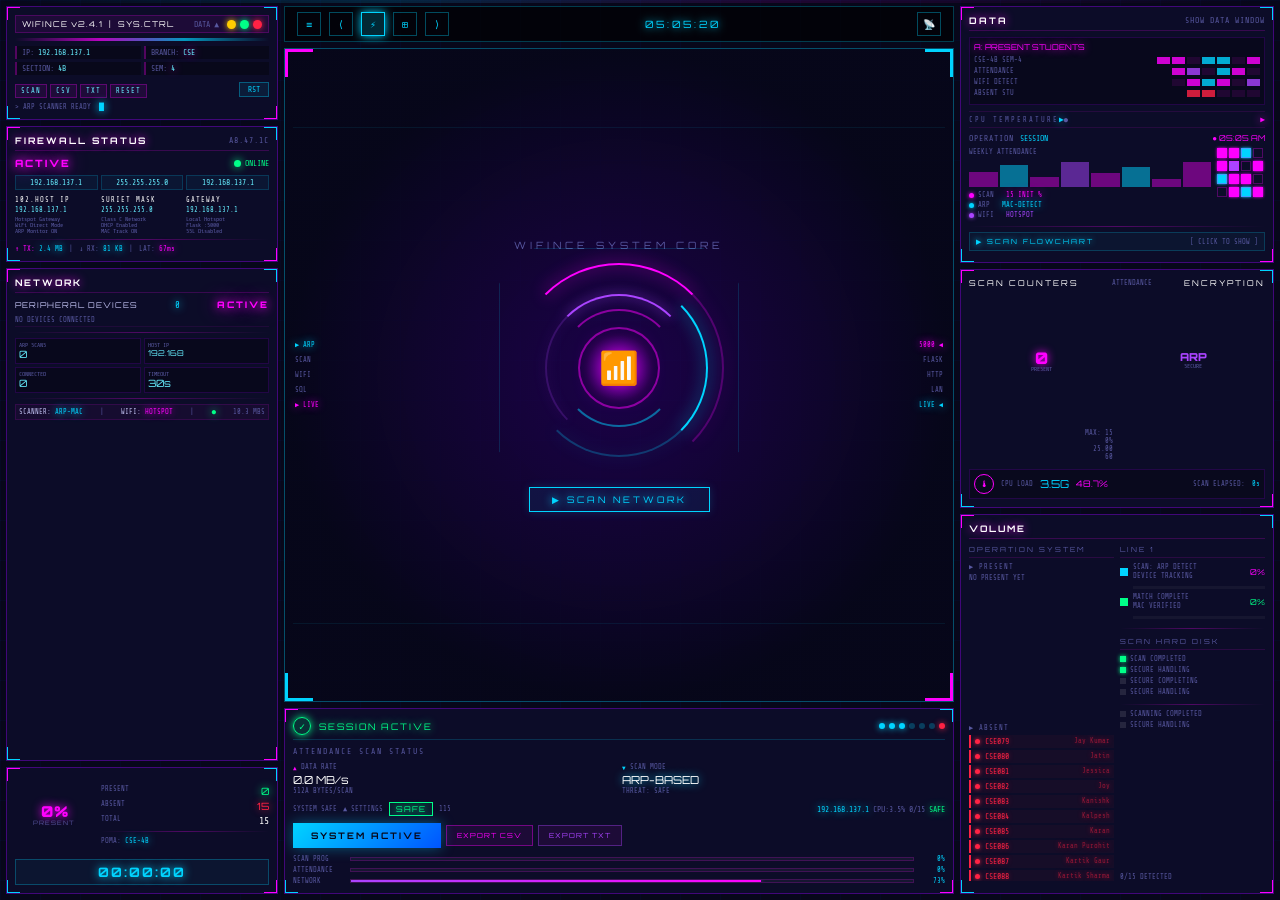
==== index.html @ b77232ec "Add index.html for GitHub Pages preview" ====
<!DOCTYPE html>
<html lang="en">
<head>
<meta charset="UTF-8">
<meta name="viewport" content="width=device-width, initial-scale=1.0">
<title>WIFINCE — WiFi Attendance System</title>
<link href="https://fonts.googleapis.com/css2?family=Orbitron:wght@400;700;900&family=Share+Tech+Mono&display=swap" rel="stylesheet">
<style>
*,*::before,*::after{box-sizing:border-box;margin:0;padding:0}
:root{
  --bg:#07071a;--panel:#0c0c28;--panel-dark:#08081a;
  --pink:#ff00ff;--pink-dim:rgba(255,0,255,0.35);
  --cyan:#00d4ff;--cyan-dim:rgba(0,212,255,0.35);
  --blue:#0055ff;--purple:#8800ff;--purple-light:#aa44ff;
  --green:#00ff88;--red:#ff2244;--yellow:#ffcc00;
  --text:#c0c0f0;--text-bright:#ffffff;--text-dim:#5858a0;--text-cyan:#66eeff;
}
html,body{height:100%;overflow:hidden}
body{
  background:var(--bg);color:var(--text);
  font-family:'Share Tech Mono',monospace;font-size:11px;position:relative;
}
body::before{
  content:'';position:fixed;inset:0;pointer-events:none;z-index:0;
  background-image:linear-gradient(rgba(0,80,255,0.04)1px,transparent 1px),
    linear-gradient(90deg,rgba(0,80,255,0.04)1px,transparent 1px);
  background-size:40px 40px;
}
@keyframes scanline{from{top:-3px}to{top:100vh}}
.scanline{
  position:fixed;left:0;top:0;width:100%;height:3px;z-index:9999;pointer-events:none;
  background:linear-gradient(90deg,transparent,rgba(0,212,255,0.15) 30%,rgba(255,0,255,0.1) 60%,transparent);
  animation:scanline 7s linear infinite;
}
.dashboard{
  display:grid;grid-template-columns:272px 1fr 314px;gap:6px;
  padding:6px;height:100vh;position:relative;z-index:1;
}
.col{display:flex;flex-direction:column;gap:6px;overflow:hidden;min-height:0}
@keyframes bpulse{
  0%,100%{box-shadow:0 0 8px rgba(255,0,255,0.18),inset 0 0 15px rgba(80,0,180,0.04)}
  50%{box-shadow:0 0 16px rgba(255,0,255,0.32),inset 0 0 20px rgba(80,0,180,0.08)}
}
.panel{
  background:var(--panel);border:1px solid rgba(130,0,220,0.45);
  position:relative;padding:8px;overflow:hidden;
  animation:bpulse 3.5s ease-in-out infinite;
}
.corner{position:absolute;width:14px;height:14px;z-index:3}
.ctl{top:-1px;left:-1px;border-top:2px solid var(--pink);border-left:2px solid var(--pink)}
.ctr{top:-1px;right:-1px;border-top:2px solid var(--cyan);border-right:2px solid var(--cyan)}
.cbl{bottom:-1px;left:-1px;border-bottom:2px solid var(--cyan);border-left:2px solid var(--cyan)}
.cbr{bottom:-1px;right:-1px;border-bottom:2px solid var(--pink);border-right:2px solid var(--pink)}
.ph{
  display:flex;align-items:center;justify-content:space-between;
  margin-bottom:6px;padding-bottom:4px;border-bottom:1px solid rgba(255,0,255,0.18);
}
.pt{
  font-family:'Orbitron',sans-serif;font-size:9px;font-weight:700;
  color:var(--text-bright);letter-spacing:2px;text-shadow:0 0 10px var(--pink);
}
.ps{font-size:8px;color:var(--text-dim);letter-spacing:1px}
@keyframes blink{0%,100%{opacity:1}50%{opacity:0}}
.blink{animation:blink 1s step-start infinite}
.blink-slow{animation:blink 2s step-start infinite}
.badge-active{
  font-family:'Orbitron',sans-serif;font-size:10px;font-weight:900;
  color:var(--pink);text-shadow:0 0 10px var(--pink),0 0 20px var(--pink);letter-spacing:2px;
}
.neon-p{color:var(--pink);text-shadow:0 0 8px var(--pink)}
.neon-c{color:var(--cyan);text-shadow:0 0 8px var(--cyan)}
.neon-g{color:var(--green);text-shadow:0 0 8px var(--green)}
.neon-r{color:var(--red);text-shadow:0 0 8px var(--red)}
.sep{height:1px;background:linear-gradient(90deg,transparent,rgba(255,0,255,0.28),transparent);margin:5px 0}
.scroll-area{overflow-y:auto;scrollbar-width:thin;scrollbar-color:rgba(255,0,255,0.28) transparent}
.scroll-area::-webkit-scrollbar{width:3px}
.scroll-area::-webkit-scrollbar-thumb{background:rgba(255,0,255,0.28)}

/* ===== LEFT: SYS WIN ===== */
.syswin-bar{
  height:3px;background:linear-gradient(90deg,transparent,var(--pink),var(--cyan),transparent);
  opacity:0.7;margin:4px 0;
}
.syswin-info{display:grid;grid-template-columns:1fr 1fr;gap:3px;font-size:8px;margin:5px 0}
.syswin-item{
  background:rgba(0,0,0,0.35);padding:2px 5px;
  border-left:2px solid rgba(255,0,255,0.3);color:var(--text-dim);
}
.syswin-item span{color:var(--text-cyan)}
.syswin-nav{display:flex;gap:3px;flex-wrap:wrap;margin-top:4px}
.syswin-nav button{
  font-family:'Share Tech Mono',monospace;font-size:7px;color:var(--text-cyan);
  background:rgba(255,0,255,0.08);border:1px solid rgba(255,0,255,0.28);
  padding:2px 5px;cursor:pointer;transition:all 0.2s;letter-spacing:1px;
}
.syswin-nav button:hover{background:rgba(255,0,255,0.2);box-shadow:0 0 8px rgba(255,0,255,0.3)}
.rst-btn{
  font-family:'Share Tech Mono',monospace;font-size:8px;color:var(--cyan);
  background:rgba(0,212,255,0.08);border:1px solid rgba(0,212,255,0.35);
  padding:2px 8px;cursor:pointer;transition:all 0.2s;margin-left:auto;
}
.rst-btn:hover{background:rgba(0,212,255,0.18);box-shadow:0 0 10px rgba(0,212,255,0.3)}

/* ===== LEFT: NET STATUS ===== */
.net-main{display:flex;align-items:center;justify-content:space-between;margin-bottom:6px}
.ip-grid{display:grid;grid-template-columns:1fr 1fr 1fr;gap:3px;margin-bottom:6px}
.ip-cell{
  font-size:8px;color:var(--text-cyan);text-align:center;
  background:rgba(0,212,255,0.05);border:1px solid rgba(0,212,255,0.18);padding:2px 3px;
}
.net-details{display:grid;grid-template-columns:1fr 1fr 1fr;gap:3px}
.nd{font-size:7px;color:var(--text-dim)}
.nd .nl{color:var(--text-bright);font-size:7px;margin-bottom:2px;text-transform:uppercase;letter-spacing:1px}
.nd .nv{color:var(--text-cyan);font-size:7px}
.net-bars{display:flex;gap:6px;margin-top:5px;font-size:7px;color:var(--text-dim)}

/* ===== LEFT: DEVICES ===== */
.dev-hdr{display:flex;align-items:center;justify-content:space-between;margin-bottom:4px;font-size:8px}
.dev-list{font-size:8px;max-height:70px}
.dev-row{
  display:flex;align-items:center;gap:5px;padding:2px 0;
  border-bottom:1px solid rgba(255,0,255,0.08);font-size:7px;
}
.dev-dot{width:6px;height:6px;border-radius:50%;flex-shrink:0}
.metrics{display:grid;grid-template-columns:1fr 1fr;gap:3px;margin-top:5px}
.mbox{background:rgba(0,0,0,0.3);border:1px solid rgba(100,0,180,0.28);padding:3px}
.mbox .ml{font-size:6px;color:var(--text-dim)}
.mbox .mv{font-size:10px;color:var(--text-cyan);font-family:'Orbitron',sans-serif}
.dev-footer{
  display:flex;align-items:center;justify-content:space-between;margin-top:5px;
  padding:3px;background:rgba(255,0,255,0.04);border:1px solid rgba(255,0,255,0.12);font-size:7px;
}

/* ===== LEFT: GAUGE ===== */
.gauge-wrap{display:flex;align-items:center;gap:8px}
.donut{position:relative;width:78px;height:78px;flex-shrink:0}
.donut svg{width:100%;height:100%;transform:rotate(-90deg)}
.donut-inner{
  position:absolute;inset:0;display:flex;flex-direction:column;
  align-items:center;justify-content:center;font-family:'Orbitron',sans-serif;
}
.donut-pct{font-size:15px;font-weight:900;color:var(--pink);text-shadow:0 0 10px var(--pink);line-height:1}
.donut-lbl{font-size:6px;color:var(--text-dim);letter-spacing:1px}
.gdata{flex:1;font-size:8px}
.grow{display:flex;justify-content:space-between;margin-bottom:3px}
.timer{
  font-family:'Orbitron',sans-serif;font-size:13px;font-weight:700;
  color:var(--cyan);text-shadow:0 0 10px var(--cyan);text-align:center;
  padding:4px;border:1px solid rgba(0,212,255,0.28);
  background:rgba(0,212,255,0.04);margin-top:5px;letter-spacing:2px;
}

/* ===== CENTER: TOOLBAR ===== */
.toolbar{
  flex:0 0 auto;background:rgba(0,0,0,0.65);
  border:1px solid rgba(0,212,255,0.28);padding:5px 12px;
  display:flex;align-items:center;justify-content:space-between;
}
.tb-icons{display:flex;gap:8px;align-items:center}
.tb-icon{
  width:24px;height:24px;border:1px solid rgba(0,212,255,0.35);
  display:flex;align-items:center;justify-content:center;
  font-size:10px;color:var(--cyan);cursor:pointer;transition:all 0.2s;
}
.tb-icon:hover,.tb-icon.on{
  background:rgba(0,212,255,0.18);border-color:var(--cyan);box-shadow:0 0 10px var(--cyan);
}

/* ===== CENTER: CORE PANEL ===== */
.core-panel{
  flex:1;display:flex;flex-direction:column;align-items:center;justify-content:center;
  border:1px solid rgba(0,212,255,0.35);position:relative;overflow:hidden;
  background:radial-gradient(ellipse at center,rgba(35,0,90,0.75) 0%,rgba(7,7,26,0.9) 70%);
}
.core-title{
  font-family:'Orbitron',sans-serif;font-size:10px;letter-spacing:4px;
  color:var(--text-dim);margin-bottom:12px;text-align:center;
}
.rings{position:relative;width:210px;height:210px;display:flex;align-items:center;justify-content:center}
@keyframes rr{from{transform:rotate(0deg)}to{transform:rotate(360deg)}}
@keyframes rl{from{transform:rotate(360deg)}to{transform:rotate(0deg)}}
.ring{position:absolute;border-radius:50%;border:2px solid transparent}
.r1{
  width:210px;height:210px;
  border-top-color:var(--pink);border-right-color:rgba(255,0,255,0.25);
  animation:rr 3.2s linear infinite;filter:drop-shadow(0 0 8px var(--pink));
}
.r2{
  width:178px;height:178px;
  border-right-color:var(--cyan);border-bottom-color:rgba(0,212,255,0.25);
  animation:rl 2.1s linear infinite;filter:drop-shadow(0 0 8px var(--cyan));
}
.r3{
  width:148px;height:148px;
  border-top-color:var(--purple-light);border-left-color:rgba(170,68,255,0.2);
  animation:rr 4.5s linear infinite;filter:drop-shadow(0 0 6px var(--purple-light));
}
.r4{
  width:118px;height:118px;
  border-top-color:rgba(255,0,255,0.5);border-bottom-color:rgba(0,212,255,0.5);
  animation:rl 1.6s linear infinite;
}
.oct{
  position:absolute;width:240px;height:240px;border:1px solid rgba(0,212,255,0.15);
  clip-path:polygon(15% 0%,85% 0%,100% 15%,100% 85%,85% 100%,15% 100%,0% 85%,0% 15%);
}
@keyframes pglow{
  0%,100%{box-shadow:0 0 20px rgba(255,0,255,0.4),inset 0 0 15px rgba(255,0,255,0.1)}
  50%{box-shadow:0 0 40px rgba(255,0,255,0.65),0 0 60px rgba(100,0,200,0.35),inset 0 0 20px rgba(255,0,255,0.15)}
}
.core-center{
  position:absolute;width:82px;height:82px;border-radius:50%;
  background:radial-gradient(circle,rgba(80,0,200,0.6) 0%,rgba(20,0,60,0.8) 60%,transparent 100%);
  display:flex;align-items:center;justify-content:center;
  border:2px solid rgba(255,0,255,0.5);animation:pglow 2.2s ease-in-out infinite;
}
.core-icon{font-size:32px;filter:drop-shadow(0 0 12px var(--pink))}
.core-side{
  position:absolute;top:50%;transform:translateY(-50%);
  font-size:7px;color:var(--text-dim);display:flex;flex-direction:column;gap:7px;
}
.core-side.left{left:10px}
.core-side.right{right:10px;text-align:right}
.core-dl{
  position:absolute;left:8px;right:8px;height:1px;
  background:rgba(0,212,255,0.08);
}
.core-cca{position:absolute;width:28px;height:28px}
.core-cca.tl{top:0;left:0;border-top:3px solid var(--pink);border-left:3px solid var(--pink)}
.core-cca.tr{top:0;right:0;border-top:3px solid var(--cyan);border-right:3px solid var(--cyan)}
.core-cca.bl{bottom:0;left:0;border-bottom:3px solid var(--cyan);border-left:3px solid var(--cyan)}
.core-cca.br{bottom:0;right:0;border-bottom:3px solid var(--pink);border-right:3px solid var(--pink)}
.scan-btn{
  font-family:'Orbitron',sans-serif;font-size:9px;letter-spacing:3px;
  color:var(--cyan);border:1px solid var(--cyan);background:rgba(0,212,255,0.07);
  padding:6px 22px;cursor:pointer;transition:all 0.3s;
  text-shadow:0 0 8px var(--cyan);box-shadow:0 0 10px rgba(0,212,255,0.18);
  margin-top:14px;
}
.scan-btn:hover{background:rgba(0,212,255,0.18);box-shadow:0 0 22px rgba(0,212,255,0.4)}

/* ===== CENTER: DETECTION OVERLAY ===== */
.core-overlay{
  position:absolute;inset:0;z-index:10;
  display:none;flex-direction:column;align-items:center;justify-content:center;
  background:radial-gradient(ellipse at center,rgba(10,0,40,0.95) 0%,rgba(7,7,26,0.98) 70%);
  transition:opacity 0.4s;
}
.core-overlay.show{display:flex}
.hotspot-msg{
  font-family:'Orbitron',sans-serif;font-size:14px;font-weight:900;
  color:var(--cyan);text-shadow:0 0 15px var(--cyan),0 0 30px rgba(0,212,255,0.4);
  letter-spacing:3px;text-align:center;line-height:1.8;
}
.hotspot-msg .wifi-big{font-size:50px;display:block;margin-bottom:10px;filter:drop-shadow(0 0 15px var(--cyan))}
.hotspot-sub{
  font-size:9px;color:var(--text-dim);letter-spacing:2px;margin-top:8px;
}
@keyframes pulse-hotspot{
  0%,100%{opacity:1;transform:scale(1)}
  50%{opacity:0.6;transform:scale(1.05)}
}
.hotspot-msg.pulse{animation:pulse-hotspot 1.5s ease-in-out infinite}

/* Detection card */
.detect-card{
  display:none;flex-direction:column;align-items:center;gap:6px;
  padding:16px 28px;border:2px solid var(--cyan);
  background:rgba(0,20,50,0.7);position:relative;
  box-shadow:0 0 30px rgba(0,212,255,0.3),inset 0 0 20px rgba(0,212,255,0.05);
}
.detect-card.show{display:flex}
.detect-card .corner{width:16px;height:16px}
.detect-label{font-size:7px;color:var(--text-dim);letter-spacing:3px;text-transform:uppercase}
.detect-name{
  font-family:'Orbitron',sans-serif;font-size:16px;font-weight:900;
  color:var(--text-bright);text-shadow:0 0 10px rgba(255,255,255,0.3);letter-spacing:2px;
}
.detect-roll{
  font-family:'Orbitron',sans-serif;font-size:11px;
  color:var(--cyan);text-shadow:0 0 8px var(--cyan);letter-spacing:3px;
}
.detect-row{display:flex;gap:16px;margin-top:4px}
.detect-field{text-align:center}
.detect-field .df-label{font-size:6px;color:var(--text-dim);letter-spacing:2px;margin-bottom:2px}
.detect-field .df-val{
  font-family:'Share Tech Mono',monospace;font-size:10px;
  color:var(--pink);text-shadow:0 0 6px var(--pink);
}
@keyframes card-in{
  from{opacity:0;transform:scale(0.8) translateY(20px)}
  to{opacity:1;transform:scale(1) translateY(0)}
}
.detect-card.show{animation:card-in 0.35s ease-out}

/* Big tick animation */
.big-tick{
  display:none;flex-direction:column;align-items:center;gap:8px;
}
.big-tick.show{display:flex}
.tick-circle{
  width:70px;height:70px;border-radius:50%;
  border:3px solid var(--green);display:flex;align-items:center;justify-content:center;
  box-shadow:0 0 25px rgba(0,255,136,0.5),0 0 50px rgba(0,255,136,0.2),
    inset 0 0 15px rgba(0,255,136,0.1);
}
@keyframes tick-pop{
  0%{transform:scale(0);opacity:0}
  60%{transform:scale(1.2);opacity:1}
  100%{transform:scale(1);opacity:1}
}
.tick-circle.pop{animation:tick-pop 0.5s ease-out}
.tick-circle svg{width:36px;height:36px}
.tick-circle svg path{
  stroke:var(--green);stroke-width:3;fill:none;stroke-linecap:round;stroke-linejoin:round;
  stroke-dasharray:40;stroke-dashoffset:40;
}
.tick-circle.pop svg path{animation:tick-draw 0.4s 0.2s ease-out forwards}
@keyframes tick-draw{to{stroke-dashoffset:0}}
.tick-status{
  font-family:'Orbitron',sans-serif;font-size:10px;font-weight:700;
  letter-spacing:3px;
}
.tick-status.present{color:var(--green);text-shadow:0 0 10px var(--green)}
.tick-status.absent{color:var(--red);text-shadow:0 0 10px var(--red)}

/* Absent tick (red X) */
.tick-circle.absent-x{
  border-color:var(--red);
  box-shadow:0 0 25px rgba(255,34,68,0.5),0 0 50px rgba(255,34,68,0.2),
    inset 0 0 15px rgba(255,34,68,0.1);
}
.tick-circle.absent-x svg path{stroke:var(--red)}

/* Scan complete big overlay */
.scan-done{
  display:none;flex-direction:column;align-items:center;gap:10px;
}
.scan-done.show{display:flex}
.scan-done-count{
  font-family:'Orbitron',sans-serif;font-size:28px;font-weight:900;
  color:var(--green);text-shadow:0 0 20px var(--green),0 0 40px rgba(0,255,136,0.3);
}

/* ===== CLICKABLE / INTERACTIVE ===== */
.clickable{cursor:pointer;transition:all 0.25s ease}
.clickable:hover{filter:brightness(1.3);transform:scale(1.03)}
.clickable:active{transform:scale(0.97)}

/* Tooltip popup */
.tippy{
  position:fixed;z-index:10001;padding:8px 14px;
  background:rgba(5,5,25,0.96);border:1px solid var(--cyan);
  color:var(--cyan);font-family:'Share Tech Mono',monospace;font-size:10px;
  box-shadow:0 0 18px rgba(0,212,255,0.4);pointer-events:none;
  opacity:0;transition:opacity 0.2s;white-space:pre-line;max-width:220px;
}
.tippy.show{opacity:1}
.tippy .tippy-title{
  font-family:'Orbitron',sans-serif;font-size:8px;color:var(--pink);
  letter-spacing:2px;margin-bottom:4px;text-shadow:0 0 6px var(--pink);
}
.tippy .tippy-val{color:var(--text-bright);font-size:11px}

/* Clickable chart bars */
.cbar.clickable:hover{
  box-shadow:0 0 8px var(--pink),0 0 16px rgba(255,0,255,0.3);
  filter:brightness(1.6);
}
.cbar.active{
  background:var(--cyan)!important;
  box-shadow:0 0 10px var(--cyan);
}

/* Clickable metric boxes */
.mbox.clickable:hover{
  border-color:var(--cyan);box-shadow:0 0 10px rgba(0,212,255,0.3);
}
.mbox.clickable:active .mv{color:var(--pink)}

/* Clickable gauge */
.donut.clickable:hover{filter:drop-shadow(0 0 12px var(--pink))}
.cg.clickable:hover{filter:drop-shadow(0 0 10px var(--cyan))}

/* Clickable student entries */
.se.clickable:hover{
  background:rgba(0,212,255,0.1)!important;
  border-left-color:var(--cyan)!important;
  transform:translateX(3px);
}

/* Clickable data bar segments */
.dbs.clickable:hover{
  transform:scaleY(1.6);box-shadow:0 0 6px currentColor;
}

/* Clickable rbs grid */
.rbs.clickable:hover{
  box-shadow:0 0 8px var(--cyan);transform:scale(1.3);
}
.rbs.clickable:active{background:var(--cyan)!important;box-shadow:0 0 10px var(--cyan)}

/* Clickable ip cells */
.ip-cell.clickable:hover{
  border-color:var(--pink);box-shadow:0 0 8px rgba(255,0,255,0.3);
  color:var(--pink);
}

/* Panel detail popup */
.detail-popup{
  position:fixed;z-index:10002;
  background:rgba(8,8,28,0.97);border:2px solid var(--cyan);
  padding:14px;min-width:200px;box-shadow:0 0 30px rgba(0,212,255,0.4);
  display:none;
}
.detail-popup.show{display:block}
.detail-popup .dp-title{
  font-family:'Orbitron',sans-serif;font-size:10px;color:var(--cyan);
  letter-spacing:2px;margin-bottom:8px;text-shadow:0 0 8px var(--cyan);
}
.detail-popup .dp-close{
  position:absolute;top:5px;right:8px;color:var(--pink);cursor:pointer;
  font-size:14px;transition:all 0.2s;
}
.detail-popup .dp-close:hover{text-shadow:0 0 8px var(--pink);transform:scale(1.2)}
.detail-popup .dp-row{
  display:flex;justify-content:space-between;margin-bottom:4px;font-size:9px;
}
.detail-popup .dp-row .dp-k{color:var(--text-dim)}
.detail-popup .dp-row .dp-v{color:var(--text-bright)}

/* Expand animation */
@keyframes pop-in{
  from{opacity:0;transform:scale(0.85)}
  to{opacity:1;transform:scale(1)}
}
.detail-popup.show{animation:pop-in 0.25s ease-out}

/* ===== FLOWCHART ===== */
.flowchart-toggle{
  display:flex;align-items:center;padding:4px 6px;
  background:rgba(0,212,255,0.04);border:1px solid rgba(0,212,255,0.2);
  margin-top:2px;transition:all 0.3s;
}
.flowchart-toggle:hover{
  background:rgba(0,212,255,0.1);border-color:var(--cyan);
  box-shadow:0 0 10px rgba(0,212,255,0.2);
}
.flowchart-container{
  max-height:0;overflow:hidden;transition:max-height 0.5s ease,opacity 0.4s ease;
  opacity:0;margin-top:3px;
}
.flowchart-container.open{max-height:220px;opacity:1}
.flowchart-svg{width:100%;height:auto;display:block}

/* FC lines */
.fc-line{stroke:rgba(0,212,255,0.4);stroke-width:1.5;stroke-dasharray:4 3}
.fc-arrow{fill:rgba(0,212,255,0.6)}
.fc-arrow-green{fill:rgba(0,255,136,0.6)}
.fc-arrow-red{fill:rgba(255,34,68,0.6)}

/* FC nodes */
.fc-node{
  fill:rgba(12,12,40,0.9);stroke-width:1.5;cursor:pointer;
  transition:all 0.25s;
}
.fc-node:hover{filter:brightness(1.5);stroke-width:2.5}
.fc-node-start{stroke:#00d4ff}
.fc-node-scan{stroke:#ff00ff}
.fc-node-detect{stroke:#aa44ff}
.fc-node-decision{stroke:#ffcc00}
.fc-node-present{stroke:#00ff88;fill:rgba(0,255,136,0.08)}
.fc-node-absent{stroke:#ff2244;fill:rgba(255,34,68,0.08)}

/* FC text */
.fc-text{
  font-family:'Orbitron',sans-serif;font-size:7px;fill:#c0c0f0;
  text-anchor:middle;pointer-events:none;letter-spacing:1px;
}
.fc-text-sm{font-size:7px;fill:#ffcc00;font-weight:700}
.fc-text-green{fill:#00ff88}
.fc-text-red{fill:#ff2244}
.fc-label{
  font-family:'Orbitron',sans-serif;font-size:7px;
  text-anchor:middle;pointer-events:none;font-weight:700;
}

/* FC node glow on hover */
.fc-node-start:hover{filter:drop-shadow(0 0 6px #00d4ff)}
.fc-node-scan:hover{filter:drop-shadow(0 0 6px #ff00ff)}
.fc-node-detect:hover{filter:drop-shadow(0 0 6px #aa44ff)}
.fc-node-decision:hover{filter:drop-shadow(0 0 6px #ffcc00)}
.fc-node-present:hover{filter:drop-shadow(0 0 8px #00ff88)}
.fc-node-absent:hover{filter:drop-shadow(0 0 8px #ff2244)}

/* ===== CENTER: STATUS PANEL ===== */
.stat-hdr{display:flex;align-items:center;gap:8px;margin-bottom:7px;padding-bottom:4px;border-bottom:1px solid rgba(0,212,255,0.18)}
.stat-check{
  width:18px;height:18px;border-radius:50%;background:rgba(0,255,136,0.15);
  border:1px solid var(--green);display:flex;align-items:center;justify-content:center;
  color:var(--green);font-size:10px;box-shadow:0 0 8px var(--green);
}
.stat-title{
  font-family:'Orbitron',sans-serif;font-size:9px;
  color:var(--green);text-shadow:0 0 8px var(--green);letter-spacing:2px;
}
.stat-dots{display:flex;gap:4px;margin-left:auto}
.sdot{width:6px;height:6px;border-radius:50%;background:rgba(0,212,255,0.25)}
.sdot.on{background:var(--cyan);box-shadow:0 0 6px var(--cyan)}
.sdot.red{background:var(--red);box-shadow:0 0 6px var(--red);animation:blink 0.8s infinite}
.breach-lbl{font-size:8px;color:var(--text-dim);letter-spacing:2px;margin-bottom:7px;text-transform:uppercase}
.stat-grid{display:grid;grid-template-columns:1fr 1fr;gap:6px;margin-bottom:7px}
.sc .sl{font-size:7px;color:var(--text-dim);display:flex;align-items:center;gap:4px;margin-bottom:2px}
.sc .sl::before{content:'▼';color:var(--cyan);font-size:6px}
.sc .sl.up::before{content:'▲';color:var(--pink)}
.sc .sv{font-family:'Orbitron',sans-serif;font-size:11px;color:var(--text-bright)}
.sc .ss{font-size:7px;color:var(--text-dim)}
.safe-row{display:flex;gap:6px;align-items:center;font-size:7px;margin-bottom:7px}
.safe-badge{
  background:rgba(0,255,136,0.08);border:1px solid var(--green);
  color:var(--green);padding:1px 6px;font-size:8px;
  font-family:'Orbitron',sans-serif;letter-spacing:1px;text-shadow:0 0 6px var(--green);
}
.btn-row{display:flex;gap:5px;align-items:center}
.btn-main{
  font-family:'Orbitron',sans-serif;font-size:9px;font-weight:700;letter-spacing:2px;
  color:#070718;background:linear-gradient(135deg,var(--cyan),var(--blue));
  border:none;padding:7px 18px;cursor:pointer;transition:all 0.3s;
  box-shadow:0 0 14px rgba(0,212,255,0.38);text-transform:uppercase;
}
.btn-main:hover{box-shadow:0 0 26px rgba(0,212,255,0.65);transform:translateY(-1px)}
.btn-sec{
  font-family:'Orbitron',sans-serif;font-size:7px;letter-spacing:1px;color:var(--pink);
  background:rgba(255,0,255,0.07);border:1px solid rgba(255,0,255,0.38);
  padding:5px 10px;cursor:pointer;transition:all 0.3s;
}
.btn-sec:hover{background:rgba(255,0,255,0.15);box-shadow:0 0 10px rgba(255,0,255,0.3)}
.btn-sec.pu{color:var(--purple-light);border-color:rgba(170,68,255,0.38)}
.btn-sec.pu:hover{background:rgba(170,68,255,0.15)}
.progs{margin-top:7px;display:flex;flex-direction:column;gap:3px}
.prow{display:flex;align-items:center;gap:5px}
.pbar{flex:1;height:4px;background:rgba(255,255,255,0.04);border:1px solid rgba(255,0,255,0.18);overflow:hidden}
.pfill{height:100%;transition:width 0.5s ease}
.pfill.pink{background:linear-gradient(90deg,var(--pink),var(--cyan));box-shadow:0 0 5px var(--pink)}
.pfill.green{background:linear-gradient(90deg,var(--green),var(--cyan));box-shadow:0 0 5px var(--green)}
.pfill.pu{background:linear-gradient(90deg,var(--purple-light),var(--pink));box-shadow:0 0 5px var(--purple-light)}
.plbl{font-size:7px;color:var(--text-dim);width:52px}
.ppct{font-size:7px;color:var(--cyan);width:26px;text-align:right}

/* ===== RIGHT: DATA PANEL ===== */
.astar{background:rgba(0,0,0,0.3);border:1px solid rgba(100,0,180,0.28);padding:4px;margin-bottom:6px}
.astar-lbl{font-family:'Orbitron',sans-serif;font-size:8px;color:var(--pink);margin-bottom:4px;text-shadow:0 0 8px var(--pink)}
.drow{display:flex;align-items:center;justify-content:space-between;margin-bottom:3px}
.drow-lbl{font-size:7px;color:var(--text-dim)}
.dbars{display:flex;gap:2px}
.dbs{width:13px;height:7px;background:var(--pink);opacity:0.8}
.dbs.off{background:rgba(255,0,255,0.12)}
.dbs.cy{background:var(--cyan)}
.dbs.pu{background:var(--purple-light)}
.dbs.rd{background:var(--red)}
.cpu-row{
  display:flex;align-items:center;justify-content:space-between;padding:3px 0;
  border-top:1px solid rgba(255,0,255,0.1);border-bottom:1px solid rgba(255,0,255,0.1);margin-bottom:5px;
}
.op-row2{display:flex;align-items:center;gap:6px;font-size:8px;margin-bottom:5px}
.op-lbl{color:var(--text-dim);letter-spacing:1px;text-transform:uppercase}
.op-val{color:var(--cyan)}
.op-time{color:var(--pink);font-family:'Orbitron',sans-serif;margin-left:auto}
.chart-area{display:flex;gap:6px}
.chart-left{flex:1}
.mini-chart{height:28px;display:flex;align-items:flex-end;gap:2px;margin-bottom:4px}
.cbar{flex:1;min-height:2px;background:rgba(255,0,255,0.4)}
.scan-items{font-size:7px}
.si{display:flex;align-items:center;gap:4px;margin-bottom:2px}
.si-dot{width:5px;height:5px;border-radius:50%}
.si-dot.pk{background:var(--pink);box-shadow:0 0 4px var(--pink)}
.si-dot.cy{background:var(--cyan);box-shadow:0 0 4px var(--cyan)}
.si-dot.pu{background:var(--purple-light);box-shadow:0 0 4px var(--purple-light)}
.rbars{display:flex;flex-direction:column;gap:3px}
.rbar-row{display:flex;gap:2px}
.rbs{width:10px;height:10px;border:1px solid rgba(255,0,255,0.28)}
.rbs.f{background:var(--pink);box-shadow:0 0 3px var(--pink)}
.rbs.fc{background:var(--cyan);box-shadow:0 0 3px var(--cyan)}
.rbs.fp{background:var(--purple-light)}

/* ===== RIGHT: COUNTERS ===== */
.cnt-hdr{display:flex;align-items:center;justify-content:space-between;margin-bottom:8px}
.cnt-t{font-family:'Orbitron',sans-serif;font-size:8px;color:var(--text-bright);letter-spacing:2px}
.cg-wrap{display:grid;grid-template-columns:1fr 1fr;gap:8px;margin-bottom:8px}
.cg{position:relative;width:100%;padding-top:90%}
.cg svg{position:absolute;inset:0;width:100%;height:100%;transform:rotate(-90deg)}
.cg-inner{
  position:absolute;inset:0;display:flex;flex-direction:column;
  align-items:center;justify-content:center;
}
.cg-val{font-family:'Orbitron',sans-serif;font-size:16px;font-weight:900;line-height:1}
.cg-lbl{font-size:6px;color:var(--text-dim)}
.cg-scale{font-size:7px;color:var(--text-dim);text-align:right;margin-top:3px}
.temp-row2{
  display:flex;align-items:center;gap:7px;font-size:8px;padding:4px;
  background:rgba(0,0,0,0.28);border:1px solid rgba(100,0,180,0.28);
}
.temp-ico{
  width:20px;height:20px;border-radius:50%;border:1px solid var(--pink);
  display:flex;align-items:center;justify-content:center;font-size:9px;color:var(--pink);
}

/* ===== RIGHT: VOLUME ===== */
.vol-grid{display:grid;grid-template-columns:1fr 1fr;gap:6px;height:calc(100% - 26px)}
.vol-ct{
  font-family:'Orbitron',sans-serif;font-size:7px;color:var(--text-dim);letter-spacing:2px;
  margin-bottom:5px;padding-bottom:3px;border-bottom:1px solid rgba(255,0,255,0.12);
}
.opi{display:flex;align-items:center;gap:5px;margin-bottom:3px;font-size:7px}
.opi-icon{width:8px;height:8px;flex-shrink:0}
.opi-text{color:var(--text-dim);line-height:1.3;flex:1}
.opi-pct{font-family:'Orbitron',sans-serif;font-size:8px}
.op-prog{height:3px;background:rgba(255,255,255,0.04);margin:2px 0 4px 13px}
.op-pf{height:100%;background:linear-gradient(90deg,var(--pink),var(--cyan));transition:width 0.5s}
.sti{display:flex;align-items:center;gap:4px;margin-bottom:3px;font-size:7px;color:var(--text-dim)}
.sti-ic{width:6px;height:6px;flex-shrink:0;transition:all 0.3s}
.sti-ic.done{background:var(--green)!important;box-shadow:0 0 4px var(--green)}
.sti-ic.running{background:var(--cyan)!important;animation:blink 0.5s infinite}

/* ===== STUDENT ENTRIES ===== */
.se{
  display:flex;align-items:center;gap:5px;padding:2px 4px;margin-bottom:2px;
  border-left:2px solid transparent;font-size:8px;transition:all 0.3s;
}
.se.present{
  border-left-color:var(--green);background:rgba(0,255,136,0.04);
  color:var(--green);text-shadow:0 0 5px rgba(0,255,136,0.45);
}
.se.absent{
  border-left-color:var(--red);background:rgba(255,34,68,0.04);
  color:var(--red);text-shadow:0 0 5px rgba(255,34,68,0.45);
}
@keyframes scan-flash{
  0%,100%{background:rgba(0,212,255,0.06)}50%{background:rgba(0,212,255,0.2)}
}
.se.scanning{
  animation:scan-flash 0.45s ease-in-out infinite;
  border-left-color:var(--cyan);color:var(--cyan);
}
.se .sdot2{width:5px;height:5px;border-radius:50%;flex-shrink:0}
.se.present .sdot2{background:var(--green);box-shadow:0 0 5px var(--green)}
.se.absent .sdot2{background:var(--red);box-shadow:0 0 4px var(--red)}
.se.scanning .sdot2{background:var(--cyan);animation:blink 0.4s infinite}

/* ===== NOTIFY ===== */
@keyframes nfade{0%,100%{opacity:0}10%,88%{opacity:1}}
.notify{
  position:fixed;top:16px;left:50%;transform:translateX(-50%);
  background:rgba(5,5,20,0.95);border:1px solid var(--cyan);color:var(--cyan);
  font-family:'Orbitron',sans-serif;font-size:10px;letter-spacing:2px;
  padding:8px 22px;z-index:10000;box-shadow:0 0 22px rgba(0,212,255,0.4);
  animation:nfade 3s ease-in-out forwards;pointer-events:none;
}
</style>
</head>
<body>
<div class="scanline"></div>

<div class="dashboard">

  <!-- ==================== LEFT COLUMN ==================== -->
  <div class="col">

    <!-- P1: System Window -->
    <div class="panel" style="flex:0 0 auto">
      <div class="corner ctl"></div><div class="corner ctr"></div>
      <div class="corner cbl"></div><div class="corner cbr"></div>

      <div style="display:flex;align-items:center;justify-content:space-between;background:rgba(255,0,255,0.07);border:1px solid rgba(255,0,255,0.2);padding:3px 6px;margin-bottom:5px">
        <span style="font-family:'Orbitron',sans-serif;font-size:8px;color:var(--text-bright);letter-spacing:1px">WIFINCE v2.4.1 &nbsp;|&nbsp; SYS.CTRL</span>
        <div style="display:flex;align-items:center;gap:8px">
          <span style="font-size:8px;color:var(--text-dim)">DATA ▲</span>
          <div style="display:flex;gap:4px">
            <span style="width:9px;height:9px;border-radius:50%;background:var(--yellow);box-shadow:0 0 6px var(--yellow);display:inline-block"></span>
            <span style="width:9px;height:9px;border-radius:50%;background:var(--green);box-shadow:0 0 6px var(--green);display:inline-block"></span>
            <span style="width:9px;height:9px;border-radius:50%;background:var(--red);box-shadow:0 0 6px var(--red);display:inline-block"></span>
          </div>
        </div>
      </div>

      <div class="syswin-bar"></div>

      <div class="syswin-info">
        <div class="syswin-item">IP: <span>192.168.137.1</span></div>
        <div class="syswin-item">BRANCH: <span class="neon-p">CSE</span></div>
        <div class="syswin-item">SECTION: <span>4B</span></div>
        <div class="syswin-item">SEM: <span class="neon-p">4</span></div>
      </div>

      <div style="display:flex;align-items:center;gap:4px;margin-top:4px">
        <div class="syswin-nav">
          <button onclick="startScan()">SCAN</button>
          <button onclick="exportCSV()">CSV</button>
          <button onclick="exportTXT()">TXT</button>
          <button onclick="resetSystem()">RESET</button>
        </div>
        <button class="rst-btn" onclick="resetSystem()">RST</button>
      </div>

      <div style="font-size:7px;color:var(--text-dim);margin-top:5px;font-family:'Share Tech Mono'">
        &gt; ARP SCANNER READY &nbsp;<span class="neon-c blink">█</span>
      </div>
    </div>

    <!-- P2: Network Status -->
    <div class="panel" style="flex:0 0 auto">
      <div class="corner ctl"></div><div class="corner ctr"></div>
      <div class="corner cbl"></div><div class="corner cbr"></div>

      <div class="ph">
        <span class="pt">FIREWALL STATUS</span>
        <span class="ps">A8.47.1C</span>
      </div>

      <div class="net-main">
        <span class="badge-active">ACTIVE</span>
        <div style="display:flex;align-items:center;gap:4px">
          <span style="width:7px;height:7px;border-radius:50%;background:var(--green);box-shadow:0 0 8px var(--green);display:inline-block" class="blink"></span>
          <span style="font-size:8px;color:var(--green)">ONLINE</span>
        </div>
      </div>

      <div class="ip-grid">
        <div class="ip-cell clickable" onclick="showTip(event,'HOST IP','192.168.137.1\nGateway / Hotspot')">192.168.137.1</div>
        <div class="ip-cell clickable" onclick="showTip(event,'SUBNET','255.255.255.0\nClass C / 254 hosts')">255.255.255.0</div>
        <div class="ip-cell clickable" onclick="showTip(event,'GATEWAY','192.168.137.1\nLocal Hotspot')">192.168.137.1</div>
      </div>

      <div class="net-details">
        <div class="nd">
          <div class="nl">102.HOST IP</div>
          <div class="nv">192.168.137.1</div>
          <div style="font-size:6px;margin-top:2px">Hotspot Gateway</div>
          <div style="font-size:6px">WiFi Direct Mode</div>
          <div style="font-size:6px">ARP Monitor ON</div>
        </div>
        <div class="nd">
          <div class="nl">SURIET MASK</div>
          <div class="nv">255.255.255.0</div>
          <div style="font-size:6px;margin-top:2px">Class C Network</div>
          <div style="font-size:6px">DHCP Enabled</div>
          <div style="font-size:6px">MAC Track ON</div>
        </div>
        <div class="nd">
          <div class="nl">GATEWAY</div>
          <div class="nv">192.168.137.1</div>
          <div style="font-size:6px;margin-top:2px">Local Hotspot</div>
          <div style="font-size:6px">Flask :5000</div>
          <div style="font-size:6px">SSL Disabled</div>
        </div>
      </div>

      <div class="sep"></div>

      <div class="net-bars">
        <span style="color:var(--pink)">↑ TX: <span class="neon-c">2.4 MB</span></span>
        <span style="color:var(--text-dim)">|</span>
        <span>↓ RX: <span class="neon-c">81 KB</span></span>
        <span style="color:var(--text-dim)">|</span>
        <span>LAT: <span class="neon-p">67ms</span></span>
      </div>
    </div>

    <!-- P3: Devices -->
    <div class="panel" style="flex:1;min-height:0">
      <div class="corner ctl"></div><div class="corner ctr"></div>
      <div class="corner cbl"></div><div class="corner cbr"></div>

      <div class="ph"><span class="pt">NETWORK</span></div>

      <div class="dev-hdr">
        <span style="font-family:'Orbitron',sans-serif;font-size:8px;letter-spacing:1px">PERIPHERAL DEVICES</span>
        <span class="neon-c" id="deviceCount" style="font-size:9px">0</span>
        <span class="badge-active" style="font-size:9px">ACTIVE</span>
      </div>

      <div class="scroll-area dev-list" id="deviceList">
        <div class="dev-row" style="font-size:7px;color:var(--text-dim);padding:2px">NO DEVICES CONNECTED</div>
      </div>

      <div class="sep"></div>

      <div class="metrics">
        <div class="mbox clickable" onclick="showTip(event,'ARP SCANS','Total network scans\nperformed this session')"><div class="ml">ARP SCANS</div><div class="mv" id="scanCount">0</div></div>
        <div class="mbox clickable" onclick="showTip(event,'HOST IP','192.168.137.1\nWiFi Hotspot Interface')"><div class="ml">HOST IP</div><div class="mv" style="font-size:8px">192.168</div></div>
        <div class="mbox clickable" onclick="showTip(event,'CONNECTED','Devices on network\nvia ARP detection')"><div class="ml">CONNECTED</div><div class="mv" id="connectedCount">0</div></div>
        <div class="mbox clickable" onclick="showTip(event,'TIMEOUT','Device response\ntimeout threshold')"><div class="ml">TIMEOUT</div><div class="mv">30s</div></div>
      </div>

      <div class="sep"></div>

      <div class="dev-footer">
        <span>SCANNER: <span class="neon-c">ARP-MAC</span></span>
        <span style="color:var(--text-dim)">|</span>
        <span>WIFI: <span class="neon-p">HOTSPOT</span></span>
        <span style="color:var(--text-dim)">|</span>
        <span class="neon-g blink-slow">●</span>
        <span style="color:var(--text-dim)">10.3 MBS</span>
      </div>
    </div>

    <!-- P4: Gauge -->
    <div class="panel" style="flex:0 0 auto">
      <div class="corner ctl"></div><div class="corner ctr"></div>
      <div class="corner cbl"></div><div class="corner cbr"></div>

      <div class="gauge-wrap">
        <div class="donut clickable" onclick="showGaugePopup(event)"
          <svg viewBox="0 0 80 80">
            <defs>
              <linearGradient id="ggrad" x1="0%" y1="0%" x2="100%" y2="0%">
                <stop offset="0%" style="stop-color:#ff00ff"/>
                <stop offset="100%" style="stop-color:#00d4ff"/>
              </linearGradient>
              <filter id="gshadow">
                <feDropShadow dx="0" dy="0" stdDeviation="3" flood-color="#ff00ff" flood-opacity="0.8"/>
              </filter>
            </defs>
            <circle cx="40" cy="40" r="30" fill="none" stroke="rgba(255,0,255,0.1)" stroke-width="8"/>
            <circle cx="40" cy="40" r="30" fill="none" stroke="url(#ggrad)" stroke-width="8"
                    stroke-dasharray="188.5" stroke-dashoffset="188.5" id="gaugeCircle"
                    stroke-linecap="round" filter="url(#gshadow)" style="transition:stroke-dashoffset 0.7s ease"/>
          </svg>
          <div class="donut-inner">
            <div class="donut-pct" id="attendancePct">0%</div>
            <div class="donut-lbl">PRESENT</div>
          </div>
        </div>

        <div class="gdata">
          <div class="grow"><span style="color:var(--text-dim);font-size:7px">PRESENT</span><span class="neon-g" style="font-family:'Orbitron',sans-serif;font-size:10px" id="presentCount">0</span></div>
          <div class="grow"><span style="color:var(--text-dim);font-size:7px">ABSENT</span><span class="neon-r" style="font-family:'Orbitron',sans-serif;font-size:10px" id="absentCount">15</span></div>
          <div class="grow"><span style="color:var(--text-dim);font-size:7px">TOTAL</span><span style="color:var(--text-bright);font-size:10px">15</span></div>
          <div class="sep"></div>
          <div style="font-size:7px;color:var(--text-dim)">POMA: <span class="neon-c">CSE-4B</span></div>
        </div>
      </div>

      <div class="timer" id="sessionTimer">00:00:00</div>
    </div>

  </div><!-- /col-left -->


  <!-- ==================== CENTER COLUMN ==================== -->
  <div class="col">

    <!-- Toolbar -->
    <div class="toolbar">
      <div class="tb-icons">
        <div class="tb-icon">≡</div>
        <div class="tb-icon">⟨</div>
        <div class="tb-icon on">⚡</div>
        <div class="tb-icon">⊞</div>
        <div class="tb-icon">⟩</div>
      </div>
      <div style="font-family:'Orbitron',sans-serif;font-size:10px;color:var(--cyan);letter-spacing:3px;text-shadow:0 0 8px var(--cyan)" id="liveClock">00:00:00</div>
      <div class="tb-icon">📡</div>
    </div>

    <!-- Core Animation Panel -->
    <div class="panel core-panel">
      <div class="core-cca tl"></div><div class="core-cca tr"></div>
      <div class="core-cca bl"></div><div class="core-cca br"></div>
      <div class="core-dl" style="top:12%"></div>
      <div class="core-dl" style="top:88%"></div>

      <div class="core-title">WIFINCE SYSTEM CORE</div>

      <div class="rings">
        <div class="ring r1"></div>
        <div class="ring r2"></div>
        <div class="ring r3"></div>
        <div class="ring r4"></div>
        <div class="oct"></div>
        <div class="core-center"><div class="core-icon">📶</div></div>
      </div>

      <div class="core-side left">
        <span class="neon-c">▶ ARP</span>
        <span style="color:var(--text-dim)">SCAN</span>
        <span style="color:var(--text-dim)">WIFI</span>
        <span style="color:var(--text-dim)">SQL</span>
        <span class="neon-p">▶ LIVE</span>
      </div>
      <div class="core-side right">
        <span class="neon-p">5000 ◀</span>
        <span style="color:var(--text-dim)">FLASK</span>
        <span style="color:var(--text-dim)">HTTP</span>
        <span style="color:var(--text-dim)">LAN</span>
        <span class="neon-c">LIVE ◀</span>
      </div>

      <button class="scan-btn" id="coreScanBtn" onclick="startScan()">▶ SCAN NETWORK</button>

      <!-- Detection Overlay -->
      <div class="core-overlay" id="coreOverlay">

        <!-- Phase 1: Connect to hotspot -->
        <div class="hotspot-msg pulse" id="hotspotMsg">
          <span class="wifi-big">📶</span>
          CONNECT TO<br>MOBILE HOTSPOT
          <div class="hotspot-sub">WAITING FOR DEVICES ON 192.168.137.x ...</div>
        </div>

        <!-- Phase 2: Student detected card -->
        <div class="detect-card" id="detectCard">
          <div class="corner ctl"></div><div class="corner ctr"></div>
          <div class="corner cbl"></div><div class="corner cbr"></div>
          <div class="detect-label">DEVICE DETECTED</div>
          <div class="detect-name" id="detName">—</div>
          <div class="detect-roll" id="detRoll">—</div>
          <div class="detect-row">
            <div class="detect-field">
              <div class="df-label">IP ADDRESS</div>
              <div class="df-val" id="detIP">—</div>
            </div>
            <div class="detect-field">
              <div class="df-label">MAC ADDRESS</div>
              <div class="df-val" id="detMAC">—</div>
            </div>
          </div>
        </div>

        <!-- Phase 3: Tick / X result -->
        <div class="big-tick" id="bigTick">
          <div class="tick-circle" id="tickCircle">
            <svg viewBox="0 0 36 36">
              <path id="tickPath" d="M8 18 L15 26 L28 10"/>
            </svg>
          </div>
          <div class="tick-status" id="tickStatus">MARKED PRESENT</div>
        </div>

        <!-- Phase 4: Scan complete summary -->
        <div class="scan-done" id="scanDone">
          <div class="tick-circle pop" style="width:80px;height:80px;border-color:var(--green);box-shadow:0 0 30px rgba(0,255,136,0.6)">
            <svg viewBox="0 0 36 36" style="width:42px;height:42px">
              <path d="M8 18 L15 26 L28 10" stroke="var(--green)" stroke-width="3" fill="none" stroke-linecap="round" stroke-linejoin="round"/>
            </svg>
          </div>
          <div class="scan-done-count" id="scanDoneCount">0/15</div>
          <div style="font-family:'Orbitron',sans-serif;font-size:10px;color:var(--cyan);letter-spacing:3px">SCAN COMPLETE</div>
        </div>

      </div>
    </div>

    <!-- Status Panel -->
    <div class="panel" style="flex:0 0 auto">
      <div class="corner ctl"></div><div class="corner ctr"></div>
      <div class="corner cbl"></div><div class="corner cbr"></div>

      <div class="stat-hdr">
        <div class="stat-check">✓</div>
        <div class="stat-title">SESSION ACTIVE</div>
        <div class="stat-dots">
          <div class="sdot on blink"></div>
          <div class="sdot on"></div>
          <div class="sdot on"></div>
          <div class="sdot"></div>
          <div class="sdot"></div>
          <div class="sdot"></div>
          <div class="sdot red"></div>
        </div>
      </div>

      <div class="breach-lbl">ATTENDANCE SCAN STATUS</div>

      <div class="stat-grid">
        <div class="sc">
          <div class="sl up">DATA RATE</div>
          <div class="sv" id="dataRate">0.0 MB/s</div>
          <div class="ss">512A BYTES/SCAN</div>
        </div>
        <div class="sc">
          <div class="sl">SCAN MODE</div>
          <div class="sv neon-c">ARP-BASED</div>
          <div class="ss" id="threatStatus">THREAT: SAFE</div>
        </div>
      </div>

      <div class="safe-row">
        <span style="color:var(--text-dim)">SYSTEM SAFE</span>
        <span style="color:var(--text-dim)">▲ SETTINGS</span>
        <span class="safe-badge">SAFE</span>
        <span style="color:var(--text-dim)">115</span>
        <span style="margin-left:auto;font-size:8px">
          <span class="neon-c">192.168.137.1</span>
          <span style="color:var(--text-dim)"> CPU:3.5%</span>
          <span style="color:var(--text-dim)" id="safeCount"> 0/15</span>
          <span class="neon-g"> SAFE</span>
        </span>
      </div>

      <div class="btn-row">
        <button class="btn-main" id="mainScanBtn" onclick="startScan()">SYSTEM ACTIVE</button>
        <button class="btn-sec" onclick="exportCSV()">EXPORT CSV</button>
        <button class="btn-sec pu" onclick="exportTXT()">EXPORT TXT</button>
      </div>

      <div class="progs">
        <div class="prow">
          <span class="plbl">SCAN PROG</span>
          <div class="pbar"><div class="pfill pink" id="scanProg" style="width:0%"></div></div>
          <span class="ppct" id="scanProgPct">0%</span>
        </div>
        <div class="prow">
          <span class="plbl">ATTENDANCE</span>
          <div class="pbar"><div class="pfill green" id="attendProg" style="width:0%"></div></div>
          <span class="ppct" id="attendProgPct">0%</span>
        </div>
        <div class="prow">
          <span class="plbl">NETWORK</span>
          <div class="pbar"><div class="pfill pu" style="width:73%"></div></div>
          <span class="ppct">73%</span>
        </div>
      </div>
    </div>

  </div><!-- /col-center -->


  <!-- ==================== RIGHT COLUMN ==================== -->
  <div class="col">

    <!-- P1: Data Panel -->
    <div class="panel" style="flex:0 0 auto">
      <div class="corner ctl"></div><div class="corner ctr"></div>
      <div class="corner cbl"></div><div class="corner cbr"></div>

      <div class="ph">
        <span class="pt">DATA</span>
        <span class="ps">SHOW DATA WINDOW</span>
      </div>

      <div class="astar">
        <div class="astar-lbl">A: PRESENT STUDENTS</div>
        <div class="drow clickable" onclick="showTip(event,'CSE-4B SEM-4','Section 4B attendance\n73% weekly average')">
          <span class="drow-lbl">CSE-4B SEM-4</span>
          <div class="dbars">
            <div class="dbs clickable" onclick="event.stopPropagation();toggleDbs(this)"></div><div class="dbs clickable" onclick="event.stopPropagation();toggleDbs(this)"></div><div class="dbs off clickable" onclick="event.stopPropagation();toggleDbs(this)"></div>
            <div class="dbs cy clickable" onclick="event.stopPropagation();toggleDbs(this)"></div><div class="dbs cy clickable" onclick="event.stopPropagation();toggleDbs(this)"></div><div class="dbs off clickable" onclick="event.stopPropagation();toggleDbs(this)"></div><div class="dbs clickable" onclick="event.stopPropagation();toggleDbs(this)"></div>
          </div>
        </div>
        <div class="drow clickable" onclick="showTip(event,'ATTENDANCE','Overall attendance\nrecord: 68%')">
          <span class="drow-lbl">ATTENDANCE</span>
          <div class="dbars">
            <div class="dbs clickable" onclick="event.stopPropagation();toggleDbs(this)"></div><div class="dbs pu clickable" onclick="event.stopPropagation();toggleDbs(this)"></div><div class="dbs off clickable" onclick="event.stopPropagation();toggleDbs(this)"></div>
            <div class="dbs cy clickable" onclick="event.stopPropagation();toggleDbs(this)"></div><div class="dbs clickable" onclick="event.stopPropagation();toggleDbs(this)"></div><div class="dbs off clickable" onclick="event.stopPropagation();toggleDbs(this)"></div>
          </div>
        </div>
        <div class="drow clickable" onclick="showTip(event,'WIFI DETECT','ARP scan results\ndetected: 1/15')">
          <span class="drow-lbl">WIFI DETECT</span>
          <div class="dbars">
            <div class="dbs off clickable" onclick="event.stopPropagation();toggleDbs(this)"></div><div class="dbs clickable" onclick="event.stopPropagation();toggleDbs(this)"></div><div class="dbs cy clickable" onclick="event.stopPropagation();toggleDbs(this)"></div>
            <div class="dbs clickable" onclick="event.stopPropagation();toggleDbs(this)"></div><div class="dbs off clickable" onclick="event.stopPropagation();toggleDbs(this)"></div><div class="dbs pu clickable" onclick="event.stopPropagation();toggleDbs(this)"></div>
          </div>
        </div>
        <div class="drow clickable" onclick="showTip(event,'ABSENT STU','Students not\ndetected on network')">
          <span class="drow-lbl">ABSENT STU</span>
          <div class="dbars">
            <div class="dbs rd clickable" onclick="event.stopPropagation();toggleDbs(this)"></div><div class="dbs rd clickable" onclick="event.stopPropagation();toggleDbs(this)"></div><div class="dbs off clickable" onclick="event.stopPropagation();toggleDbs(this)"></div>
            <div class="dbs off clickable" onclick="event.stopPropagation();toggleDbs(this)"></div><div class="dbs off clickable" onclick="event.stopPropagation();toggleDbs(this)"></div>
          </div>
        </div>
      </div>

      <div class="cpu-row">
        <span style="font-size:7px;letter-spacing:2px;color:var(--text-dim)">CPU TEMPERATURE</span>
        <span class="neon-c" style="font-size:8px">▶</span>
        <span style="font-size:7px;color:var(--text-dim)">●</span>
        <span class="neon-p" style="font-size:8px;margin-left:auto">▶</span>
      </div>

      <div class="op-row2">
        <span class="op-lbl">OPERATION</span>
        <span class="op-val">SESSION</span>
        <span class="op-time blink-slow" id="opTime">● 5:13 PM</span>
      </div>

      <div class="chart-area">
        <div class="chart-left">
          <div style="font-size:7px;color:var(--text-dim);margin-bottom:3px">WEEKLY ATTENDANCE</div>
          <div class="mini-chart">
            <div class="cbar clickable" style="height:55%" onclick="clickBar(this,55,'MON')"></div>
            <div class="cbar clickable" style="height:80%;background:rgba(0,212,255,0.5)" onclick="clickBar(this,80,'TUE')"></div>
            <div class="cbar clickable" style="height:35%" onclick="clickBar(this,35,'WED')"></div>
            <div class="cbar clickable" style="height:90%;background:rgba(170,68,255,0.5)" onclick="clickBar(this,90,'THU')"></div>
            <div class="cbar clickable" style="height:50%" onclick="clickBar(this,50,'FRI')"></div>
            <div class="cbar clickable" style="height:70%;background:rgba(0,212,255,0.5)" onclick="clickBar(this,70,'SAT')"></div>
            <div class="cbar clickable" style="height:28%" onclick="clickBar(this,28,'SUN')"></div>
            <div class="cbar clickable" style="height:88%" onclick="clickBar(this,88,'AVG')"></div>
          </div>
          <div class="scan-items">
            <div class="si"><div class="si-dot pk"></div><span style="color:var(--text-dim)">SCAN &nbsp;</span><span class="neon-p">15 INIT %</span></div>
            <div class="si"><div class="si-dot cy"></div><span style="color:var(--text-dim)">ARP &nbsp;</span><span class="neon-c">MAC-DETECT</span></div>
            <div class="si"><div class="si-dot pu"></div><span style="color:var(--text-dim)">WIFI &nbsp;</span><span style="color:var(--purple-light)">HOTSPOT</span></div>
          </div>
        </div>
        <div class="rbars" style="width:48px">
          <div class="rbar-row"><div class="rbs f clickable" onclick="toggleRbs(this)"></div><div class="rbs f clickable" onclick="toggleRbs(this)"></div><div class="rbs fc clickable" onclick="toggleRbs(this)"></div><div class="rbs clickable" onclick="toggleRbs(this)"></div></div>
          <div class="rbar-row"><div class="rbs f clickable" onclick="toggleRbs(this)"></div><div class="rbs fp clickable" onclick="toggleRbs(this)"></div><div class="rbs clickable" onclick="toggleRbs(this)"></div><div class="rbs f clickable" onclick="toggleRbs(this)"></div></div>
          <div class="rbar-row"><div class="rbs fc clickable" onclick="toggleRbs(this)"></div><div class="rbs f clickable" onclick="toggleRbs(this)"></div><div class="rbs f clickable" onclick="toggleRbs(this)"></div><div class="rbs clickable" onclick="toggleRbs(this)"></div></div>
          <div class="rbar-row"><div class="rbs clickable" onclick="toggleRbs(this)"></div><div class="rbs f clickable" onclick="toggleRbs(this)"></div><div class="rbs fc clickable" onclick="toggleRbs(this)"></div><div class="rbs f clickable" onclick="toggleRbs(this)"></div></div>
        </div>
      </div>

      <div class="sep"></div>

      <!-- FLOWCHART: Click to expand -->
      <div class="flowchart-toggle clickable" id="flowToggle" onclick="toggleFlowchart()">
        <span style="font-family:'Orbitron',sans-serif;font-size:7px;letter-spacing:2px;color:var(--cyan);text-shadow:0 0 6px var(--cyan)">▶ SCAN FLOWCHART</span>
        <span style="font-size:7px;color:var(--text-dim);margin-left:auto" id="flowArrow">[ CLICK TO SHOW ]</span>
      </div>
      <div class="flowchart-container" id="flowContainer">
        <svg class="flowchart-svg" viewBox="0 0 280 210" xmlns="http://www.w3.org/2000/svg">
          <!-- Lines -->
          <line x1="140" y1="28" x2="140" y2="48" class="fc-line"/>
          <line x1="140" y1="72" x2="140" y2="88" class="fc-line"/>
          <line x1="140" y1="112" x2="140" y2="128" class="fc-line"/>
          <line x1="140" y1="152" x2="80" y2="172" class="fc-line"/>
          <line x1="140" y1="152" x2="200" y2="172" class="fc-line"/>
          <!-- Arrow heads -->
          <polygon points="137,48 143,48 140,54" class="fc-arrow"/>
          <polygon points="137,88 143,88 140,94" class="fc-arrow"/>
          <polygon points="137,128 143,128 140,134" class="fc-arrow"/>
          <polygon points="77,172 83,172 80,178" class="fc-arrow fc-arrow-green"/>
          <polygon points="197,172 203,172 200,178" class="fc-arrow fc-arrow-red"/>

          <!-- Node 1: START -->
          <rect x="90" y="8" width="100" height="22" rx="4" class="fc-node fc-node-start clickable" onclick="flowNodeClick(event,'START HOTSPOT','Teacher turns ON\nmobile hotspot\nfor student WiFi')"/>
          <text x="140" y="22" class="fc-text">START HOTSPOT</text>

          <!-- Node 2: ARP SCAN -->
          <rect x="80" y="52" width="120" height="22" rx="4" class="fc-node fc-node-scan clickable" onclick="flowNodeClick(event,'ARP SCAN','Scanner sends ARP\nrequest on 192.168.137.x\nSubnet: 255.255.255.0')"/>
          <text x="140" y="66" class="fc-text">ARP SCAN NETWORK</text>

          <!-- Node 3: DETECT MAC -->
          <rect x="75" y="92" width="130" height="22" rx="4" class="fc-node fc-node-detect clickable" onclick="flowNodeClick(event,'DETECT DEVICE','Reads ARP table for\nMAC + IP addresses\nof connected devices')"/>
          <text x="140" y="106" class="fc-text">DETECT MAC + IP</text>

          <!-- Node 4: MATCH STUDENT (diamond) -->
          <polygon points="140,130 190,145 140,160 90,145" class="fc-node fc-node-decision clickable" onclick="flowNodeClick(event,'MATCH STUDENT','Compares detected MAC\nwith student database\nto identify roll number')"/>
          <text x="140" y="148" class="fc-text fc-text-sm">MATCH?</text>

          <!-- Node 5: PRESENT (green) -->
          <rect x="40" y="178" width="80" height="22" rx="4" class="fc-node fc-node-present clickable" onclick="flowNodeClick(event,'PRESENT ✓','Student MAC found\nin database — marked\nas PRESENT')"/>
          <text x="80" y="192" class="fc-text fc-text-green">✓ PRESENT</text>

          <!-- Node 6: ABSENT (red) -->
          <rect x="160" y="178" width="80" height="22" rx="4" class="fc-node fc-node-absent clickable" onclick="flowNodeClick(event,'ABSENT ✗','Student MAC NOT found\non network — marked\nas ABSENT')"/>
          <text x="200" y="192" class="fc-text fc-text-red">✗ ABSENT</text>

          <!-- Labels on branches -->
          <text x="100" y="168" class="fc-label" fill="#00ff88">YES</text>
          <text x="176" y="168" class="fc-label" fill="#ff2244">NO</text>
        </svg>
      </div>
    </div>

    <!-- P2: Scan Counters -->
    <div class="panel" style="flex:0 0 auto">
      <div class="corner ctl"></div><div class="corner ctr"></div>
      <div class="corner cbl"></div><div class="corner cbr"></div>

      <div class="cnt-hdr">
        <span class="cnt-t">SCAN COUNTERS</span>
        <span style="font-size:7px;color:var(--text-dim)">ATTENDANCE</span>
        <span class="cnt-t">ENCRYPTION</span>
      </div>

      <div class="cg-wrap">
        <!-- Left gauge: present count -->
        <div>
          <div class="cg clickable" onclick="showTip(event,'PRESENT COUNT','Students detected\non WiFi hotspot')"
            <svg viewBox="0 0 80 80">
              <defs>
                <linearGradient id="cg1g" x1="0%" y1="0%" x2="100%" y2="100%">
                  <stop offset="0%" style="stop-color:#ff00ff"/>
                  <stop offset="100%" style="stop-color:#8800ff"/>
                </linearGradient>
              </defs>
              <circle cx="40" cy="40" r="30" fill="none" stroke="rgba(255,0,255,0.08)" stroke-width="6"/>
              <circle cx="40" cy="40" r="22" fill="none" stroke="rgba(0,212,255,0.08)" stroke-width="4"/>
              <circle cx="40" cy="40" r="30" fill="none" stroke="url(#cg1g)" stroke-width="6"
                      stroke-dasharray="188.5" stroke-dashoffset="188.5" id="cg1Circle"
                      stroke-linecap="round" style="transition:stroke-dashoffset 0.7s ease"/>
              <circle cx="40" cy="40" r="22" fill="none" stroke="rgba(0,212,255,0.55)" stroke-width="4"
                      stroke-dasharray="138.2" stroke-dashoffset="138.2" id="cg2Circle"
                      style="transition:stroke-dashoffset 0.7s ease"/>
            </svg>
            <div class="cg-inner">
              <div class="cg-val neon-p" id="cg1Val">0</div>
              <div class="cg-lbl">PRESENT</div>
            </div>
          </div>
          <div class="cg-scale">
            <div>MAX: 15</div>
            <div id="cg1Rate">0.0%</div>
            <div>25.00</div>
            <div>60</div>
          </div>
        </div>

        <!-- Right gauge: encryption rings -->
        <div>
          <div class="cg clickable" onclick="showTip(event,'ARP SECURITY','Network scan\nencryption status: SAFE')"
            <svg viewBox="0 0 80 80">
              <defs>
                <linearGradient id="cg2g" x1="0%" y1="0%" x2="100%" y2="100%">
                  <stop offset="0%" style="stop-color:#aa44ff"/>
                  <stop offset="100%" style="stop-color:#ff00ff"/>
                </linearGradient>
              </defs>
              <circle cx="40" cy="40" r="30" fill="none" stroke="rgba(170,68,255,0.1)" stroke-width="5"/>
              <circle cx="40" cy="40" r="22" fill="none" stroke="rgba(255,0,255,0.1)" stroke-width="4"/>
              <circle cx="40" cy="40" r="14" fill="none" stroke="rgba(0,212,255,0.1)" stroke-width="3"/>
              <circle cx="40" cy="40" r="30" fill="none" stroke="url(#cg2g)" stroke-width="5"
                      stroke-dasharray="188.5" stroke-dashoffset="94.2" stroke-linecap="round"/>
              <circle cx="40" cy="40" r="22" fill="none" stroke="#ff00ff" stroke-width="4"
                      stroke-dasharray="138.2" stroke-dashoffset="55.3" stroke-linecap="round" opacity="0.7"/>
              <circle cx="40" cy="40" r="14" fill="none" stroke="var(--cyan)" stroke-width="3"
                      stroke-dasharray="87.9" stroke-dashoffset="22" opacity="0.5"/>
            </svg>
            <div class="cg-inner">
              <div class="cg-val" style="font-size:11px;color:var(--purple-light)">ARP</div>
              <div class="cg-lbl">SECURE</div>
            </div>
          </div>
        </div>
      </div>

      <div class="temp-row2">
        <div class="temp-ico">🌡</div>
        <span style="font-size:7px;color:var(--text-dim)">CPU LOAD</span>
        <span style="font-family:'Orbitron',sans-serif;font-size:11px;color:var(--cyan)" id="cpuLoad">3.5G</span>
        <span style="font-family:'Orbitron',sans-serif;font-size:9px;color:var(--pink)" id="cpuPct">48.7%</span>
        <span style="font-size:7px;color:var(--text-dim);margin-left:auto">SCAN ELAPSED:</span>
        <span style="font-size:7px;color:var(--cyan)" id="scanElapsed">0s</span>
      </div>
    </div>

    <!-- P3: Volume / Operation -->
    <div class="panel" style="flex:1;min-height:0;overflow:hidden">
      <div class="corner ctl"></div><div class="corner ctr"></div>
      <div class="corner cbl"></div><div class="corner cbr"></div>

      <div class="ph"><span class="pt">VOLUME</span></div>

      <div class="vol-grid" style="height:calc(100% - 26px)">

        <!-- Left: present/absent lists -->
        <div style="display:flex;flex-direction:column;min-height:0;overflow:hidden">
          <div class="vol-ct">OPERATION SYSTEM</div>

          <div style="font-size:7px;color:var(--text-dim);margin-bottom:3px;letter-spacing:1px">▶ PRESENT</div>
          <div class="scroll-area" style="flex:1;min-height:0" id="presentList">
            <div class="sti" style="font-size:7px;color:var(--text-dim)">NO PRESENT YET</div>
          </div>

          <div style="font-size:7px;color:var(--text-dim);margin:4px 0 3px;letter-spacing:1px">▶ ABSENT</div>
          <div class="scroll-area" style="flex:1;min-height:0" id="absentList">
            <!-- filled by JS -->
          </div>
        </div>

        <!-- Right: scan status -->
        <div style="display:flex;flex-direction:column">
          <div class="vol-ct">LINE 1</div>

          <div class="opi">
            <div class="opi-icon" style="background:var(--cyan)"></div>
            <div class="opi-text">SCAN: ARP DETECT<br>DEVICE TRACKING</div>
            <div class="opi-pct" style="color:var(--pink)" id="opPct1">0%</div>
          </div>
          <div class="op-prog"><div class="op-pf" id="opBar1" style="width:0%"></div></div>

          <div class="opi">
            <div class="opi-icon" style="background:var(--green)"></div>
            <div class="opi-text">MATCH COMPLETE<br>MAC VERIFIED</div>
            <div class="opi-pct" style="color:var(--green)" id="opPct2">0%</div>
          </div>
          <div class="op-prog"><div class="op-pf" id="opBar2" style="width:0%;background:linear-gradient(90deg,var(--green),var(--cyan))"></div></div>

          <div class="sep"></div>
          <div class="vol-ct" style="margin-top:3px">SCAN HARD DISK</div>

          <div class="sti">
            <div class="sti-ic done" style="background:rgba(255,255,255,0.1)"></div>
            <span>SCAN COMPLETED</span>
          </div>
          <div class="sti">
            <div class="sti-ic done" style="background:rgba(255,255,255,0.1)"></div>
            <span>SECURE HANDLING</span>
          </div>
          <div class="sti">
            <div class="sti-ic" id="si3" style="background:rgba(255,255,255,0.1)"></div>
            <span>SECURE COMPLETING</span>
          </div>
          <div class="sti">
            <div class="sti-ic" id="si4" style="background:rgba(255,255,255,0.1)"></div>
            <span>SECURE HANDLING</span>
          </div>
          <div class="sep"></div>
          <div class="sti">
            <div class="sti-ic" id="si5" style="background:rgba(255,255,255,0.1)"></div>
            <span>SCANNING COMPLETED</span>
          </div>
          <div class="sti">
            <div class="sti-ic" id="si6" style="background:rgba(255,255,255,0.1)"></div>
            <span>SECURE HANDLING</span>
          </div>

          <div style="font-size:7px;color:var(--text-dim);margin-top:auto;padding-top:4px" id="scanResultText">0/15 DETECTED</div>
        </div>

      </div>
    </div>

  </div><!-- /col-right -->

</div><!-- /dashboard -->

<script>
// ==================== DATA ====================
const students = [
  {id:'CSE079',name:'Jay Kumar',status:'absent'},
  {id:'CSE080',name:'Jatin',status:'absent'},
  {id:'CSE081',name:'Jessica',status:'absent'},
  {id:'CSE082',name:'Joy',status:'absent'},
  {id:'CSE083',name:'Kanishk',status:'absent'},
  {id:'CSE084',name:'Kalpesh',status:'absent'},
  {id:'CSE085',name:'Karan',status:'absent'},
  {id:'CSE086',name:'Karan Purohit',status:'absent'},
  {id:'CSE087',name:'Kartik Gaur',status:'absent'},
  {id:'CSE088',name:'Kartik Sharma',status:'absent'},
  {id:'CSE089',name:'Kashish',status:'absent'},
  {id:'CSE090',name:'Kavita',status:'absent'},
  {id:'CSE091',name:'Khush Bhati',status:'absent'},
  {id:'CSE092',name:'Khush Jain',status:'absent'},
  {id:'CSE093',name:'Khushal Lakhani',status:'absent'},
];

let sessionStartTime=null,scanCount=0,scanning=false,scanIdx=0;
let timerInt=null;

// ==================== CLOCK ====================
function updateClock(){
  const n=new Date();
  const h=n.getHours().toString().padStart(2,'0');
  const m=n.getMinutes().toString().padStart(2,'0');
  const s=n.getSeconds().toString().padStart(2,'0');
  document.getElementById('liveClock').textContent=`${h}:${m}:${s}`;
  const ampm=n.getHours()>=12?'PM':'AM';
  document.getElementById('opTime').innerHTML=`● ${h}:${m} ${ampm}`;
}
setInterval(updateClock,1000);
updateClock();

// ==================== SESSION TIMER ====================
function updateSessionTimer(){
  if(!sessionStartTime)return;
  const el=Math.floor((Date.now()-sessionStartTime)/1000);
  const h=Math.floor(el/3600).toString().padStart(2,'0');
  const m=Math.floor((el%3600)/60).toString().padStart(2,'0');
  const s=(el%60).toString().padStart(2,'0');
  document.getElementById('sessionTimer').textContent=`${h}:${m}:${s}`;
  document.getElementById('scanElapsed').textContent=`${el}s`;
}

// ==================== RENDER ====================
function renderAll(){
  const present=students.filter(s=>s.status==='present');
  const absent=students.filter(s=>s.status==='absent');
  const scanning=students.filter(s=>s.status==='scanning');
  const total=students.length;
  const pct=Math.round(present.length/total*100);

  // Present list (volume panel)
  document.getElementById('presentList').innerHTML=present.length
    ?present.map(s=>`<div class="se present clickable" onclick="showStudentPopup(event,'${s.id}','${s.name}')"><div class="sdot2"></div><span style="flex:1">${s.id}</span><span style="color:rgba(0,255,136,0.5);font-size:7px">${s.name}</span></div>`).join('')
    :`<div class="sti" style="font-size:7px;color:var(--text-dim)">NO PRESENT YET</div>`;

  // Absent list (volume panel) — show scanning ones first
  const absAndScan=[...students.filter(s=>s.status==='scanning'),...students.filter(s=>s.status==='absent')];
  document.getElementById('absentList').innerHTML=absAndScan.length
    ?absAndScan.map(s=>`<div class="se ${s.status} clickable" onclick="showStudentPopup(event,'${s.id}','${s.name}')"><div class="sdot2"></div><span style="flex:1">${s.id}</span><span style="color:rgba(255,34,68,0.5);font-size:7px">${s.name}</span></div>`).join('')
    :`<div class="sti" style="font-size:7px;color:var(--text-dim)">ALL PRESENT</div>`;

  // Device list (left panel)
  document.getElementById('deviceList').innerHTML=present.length
    ?present.map(s=>`<div class="dev-row"><div class="dev-dot" style="background:var(--green);box-shadow:0 0 5px var(--green)"></div><span style="color:var(--green)">${s.id}</span><span style="color:var(--text-dim);margin-left:auto">CONN</span></div>`).join('')
    :`<div class="dev-row" style="color:var(--text-dim)">NO DEVICES CONNECTED</div>`;

  // Count badges
  document.getElementById('presentCount').textContent=present.length;
  document.getElementById('absentCount').textContent=absent.length;
  document.getElementById('deviceCount').textContent=present.length;
  document.getElementById('connectedCount').textContent=present.length;
  document.getElementById('scanCount').textContent=scanCount;
  document.getElementById('cg1Val').textContent=present.length;
  document.getElementById('cg1Rate').textContent=pct+'%';
  document.getElementById('safeCount').textContent=` ${present.length}/15`;
  document.getElementById('scanResultText').textContent=`${present.length}/15 DETECTED`;

  // Donut gauge
  const circ=188.5;
  const offset=circ-(pct/100)*circ;
  document.getElementById('gaugeCircle').style.strokeDashoffset=offset;
  document.getElementById('attendancePct').textContent=pct+'%';

  // CG1 circles
  document.getElementById('cg1Circle').style.strokeDashoffset=circ-(pct/100)*circ;
  document.getElementById('cg2Circle').style.strokeDashoffset=138.2-(pct/100)*138.2;

  // Progress bars
  const sp=Math.round(scanIdx/total*100);
  document.getElementById('scanProg').style.width=sp+'%';
  document.getElementById('scanProgPct').textContent=sp+'%';
  document.getElementById('attendProg').style.width=pct+'%';
  document.getElementById('attendProgPct').textContent=pct+'%';
  document.getElementById('opPct1').textContent=pct+'%';
  document.getElementById('opBar1').style.width=pct+'%';
  const p2=Math.round(pct*0.65);
  document.getElementById('opPct2').textContent=p2+'%';
  document.getElementById('opBar2').style.width=p2+'%';
}

// Initial render
renderAll();

// ==================== HELPERS ====================
function randMAC(){
  const h=()=>Math.floor(Math.random()*256).toString(16).toUpperCase().padStart(2,'0');
  return `${h()}:${h()}:${h()}:${h()}:${h()}:${h()}`;
}
function randIP(idx){return `192.168.137.${100+idx}`}

// Center overlay elements
const overlay=document.getElementById('coreOverlay');
const hotspotMsg=document.getElementById('hotspotMsg');
const detectCard=document.getElementById('detectCard');
const bigTick=document.getElementById('bigTick');
const scanDone=document.getElementById('scanDone');

function hideAllOverlayPhases(){
  hotspotMsg.style.display='none';
  detectCard.classList.remove('show');
  bigTick.classList.remove('show');
  scanDone.classList.remove('show');
}
function showOverlay(){overlay.classList.add('show')}
function hideOverlay(){overlay.classList.remove('show');hideAllOverlayPhases()}

// ==================== SCAN ====================
function startScan(){
  if(scanning)return;
  scanning=true;
  scanIdx=0;
  scanCount++;

  if(!sessionStartTime){
    sessionStartTime=Date.now();
    timerInt=setInterval(updateSessionTimer,1000);
  }

  students.forEach(s=>s.status='absent');
  renderAll();

  const btn=document.getElementById('mainScanBtn');
  const cbtn=document.getElementById('coreScanBtn');
  btn.textContent='SCANNING...';
  btn.style.background='linear-gradient(135deg,#ff00ff,#8800ff)';
  cbtn.textContent='▶ SCANNING...';

  // Reset status icons
  ['si3','si4','si5','si6'].forEach(id=>{
    const el=document.getElementById(id);
    if(el){el.classList.remove('done','running');el.style.background='rgba(255,255,255,0.1)';el.style.boxShadow='none';}
  });

  // Only Kartik Sharma (you) is connected
  const presentSet=new Set(['CSE088']);

  // PHASE 1: Show "CONNECT TO MOBILE HOTSPOT"
  hideAllOverlayPhases();
  hotspotMsg.style.display='';
  showOverlay();

  // After 2s, start scanning students
  setTimeout(()=>{
    hotspotMsg.style.display='none';
    scanNextStudent();
  },2000);

  function scanNextStudent(){
    if(scanIdx>=students.length){
      // PHASE 4: Scan complete
      hideAllOverlayPhases();
      scanDone.classList.add('show');
      const pCount=students.filter(s=>s.status==='present').length;
      document.getElementById('scanDoneCount').textContent=`${pCount}/15 PRESENT`;

      scanning=false;
      btn.textContent='SESSION ACTIVE';
      btn.style.background='linear-gradient(135deg,var(--cyan),var(--blue))';
      cbtn.textContent='▶ SCAN NETWORK';
      document.getElementById('dataRate').textContent=(Math.random()*2+1).toFixed(1)+' MB/s';
      document.getElementById('threatStatus').textContent='THREAT: SAFE';

      ['si3','si4','si5','si6'].forEach((id,i)=>{
        setTimeout(()=>{
          const el=document.getElementById(id);
          if(el){el.classList.add('done');el.style.background='var(--green)';el.style.boxShadow='0 0 4px var(--green)';}
        },i*200);
      });

      renderAll();
      showNotify('SCAN COMPLETE — '+pCount+' STUDENTS DETECTED');

      // Hide overlay after 3s
      setTimeout(()=>hideOverlay(),3000);
      return;
    }

    const stu=students[scanIdx];
    const isPresent=presentSet.has(stu.id);
    const ip=randIP(scanIdx);
    const mac=randMAC();

    // Mark scanning
    stu.status='scanning';
    renderAll();

    // PHASE 2: Show detection card with IP, MAC, Name
    hideAllOverlayPhases();
    detectCard.classList.add('show');
    document.getElementById('detName').textContent=stu.name.toUpperCase();
    document.getElementById('detRoll').textContent=stu.id;
    document.getElementById('detIP').textContent=ip;
    document.getElementById('detMAC').textContent=mac;

    // After showing card, show tick/x result
    setTimeout(()=>{
      // Set final status
      stu.status=isPresent?'present':'absent';
      scanIdx++;
      renderAll();

      // PHASE 3: Show tick or X
      hideAllOverlayPhases();
      bigTick.classList.add('show');

      const tickCircle=document.getElementById('tickCircle');
      const tickPath=document.getElementById('tickPath');
      const tickStatusEl=document.getElementById('tickStatus');

      // Reset animation
      tickCircle.classList.remove('pop','absent-x');
      tickPath.style.animation='none';
      tickPath.offsetHeight; // reflow
      tickPath.style.animation='';

      if(isPresent){
        tickCircle.classList.add('pop');
        tickPath.setAttribute('d','M8 18 L15 26 L28 10');
        tickPath.style.stroke='var(--green)';
        tickStatusEl.textContent='MARKED PRESENT ✓';
        tickStatusEl.className='tick-status present';
      }else{
        tickCircle.classList.add('pop','absent-x');
        tickPath.setAttribute('d','M10 10 L26 26 M26 10 L10 26');
        tickPath.style.stroke='var(--red)';
        tickStatusEl.textContent='NOT DETECTED ✗';
        tickStatusEl.className='tick-status absent';
      }

      // Move to next student
      setTimeout(scanNextStudent,700);

    },800+Math.random()*200);
  }
}

// ==================== EXPORT ====================
function ts(){
  const n=new Date();
  return `${n.getDate().toString().padStart(2,'0')}-${(n.getMonth()+1).toString().padStart(2,'0')}-${n.getFullYear()} `+
    `${n.getHours().toString().padStart(2,'0')}:${n.getMinutes().toString().padStart(2,'0')}`;
}

function exportCSV(){
  const t=ts();
  let c=`WIFINCE - WiFi Attendance System\nDate: ${t}\nBranch: CSE | Section: 4B | Semester: 4\nNetwork: 192.168.137.1 | Subnet: 255.255.255.0\n\nRoll No,Name,Status\n`;
  students.forEach(s=>c+=`${s.id},${s.name},${s.status.toUpperCase()}\n`);
  const pr=students.filter(s=>s.status==='present').length;
  c+=`\nPresent,${pr}\nAbsent,${15-pr}\nTotal,15\nAttendance%,${Math.round(pr/15*100)}%`;
  dl(c,'wifince_attendance_'+Date.now()+'.csv','text/csv');
  showNotify('CSV EXPORT COMPLETE');
}

function exportTXT(){
  const t=ts();
  let x=`╔══════════════════════════════════════╗\n║     WIFINCE - WiFi Attendance        ║\n╚══════════════════════════════════════╝\n\n`;
  x+=`Date     : ${t}\nBranch   : CSE | Section: 4B | Sem: 4\nNetwork  : 192.168.137.1\nSubnet   : 255.255.255.0\nScanner  : ARP-based MAC Detection\n\n`;
  x+=`${'─'.repeat(40)}\nPRESENT STUDENTS\n${'─'.repeat(40)}\n`;
  students.filter(s=>s.status==='present').forEach(s=>x+=`✓  ${s.id}  ${s.name}\n`);
  x+=`\n${'─'.repeat(40)}\nABSENT STUDENTS\n${'─'.repeat(40)}\n`;
  students.filter(s=>s.status==='absent').forEach(s=>x+=`✗  ${s.id}  ${s.name}\n`);
  const pr=students.filter(s=>s.status==='present').length;
  x+=`\n${'─'.repeat(40)}\nSUMMARY\n${'─'.repeat(40)}\nPresent    : ${pr}/15\nAbsent     : ${15-pr}/15\nAttendance : ${Math.round(pr/15*100)}%\n`;
  dl(x,'wifince_attendance_'+Date.now()+'.txt','text/plain');
  showNotify('TXT EXPORT COMPLETE');
}

function dl(content,filename,type){
  const a=document.createElement('a');
  a.href=URL.createObjectURL(new Blob([content],{type}));
  a.download=filename;a.click();
}

// ==================== RESET ====================
function resetSystem(){
  if(scanning)return;
  students.forEach(s=>s.status='absent');
  scanIdx=0;
  scanCount=0;
  sessionStartTime=null;
  clearInterval(timerInt);
  hideOverlay();
  document.getElementById('sessionTimer').textContent='00:00:00';
  document.getElementById('scanElapsed').textContent='0s';
  document.getElementById('dataRate').textContent='0.0 MB/s';
  document.getElementById('mainScanBtn').textContent='SYSTEM ACTIVE';
  document.getElementById('mainScanBtn').style.background='linear-gradient(135deg,var(--cyan),var(--blue))';
  document.getElementById('coreScanBtn').textContent='▶ SCAN NETWORK';
  ['si3','si4','si5','si6'].forEach(id=>{
    const el=document.getElementById(id);
    if(el){el.classList.remove('done','running');el.style.background='rgba(255,255,255,0.1)';el.style.boxShadow='none';}
  });
  renderAll();
  showNotify('SYSTEM RESET — ALL CLEARED');
}

// ==================== NOTIFY ====================
function showNotify(msg){
  const el=document.createElement('div');
  el.className='notify';el.textContent=msg;
  document.body.appendChild(el);
  setTimeout(()=>el.remove(),3200);
}

// ==================== CPU FLICKER ====================
setInterval(()=>{
  document.getElementById('cpuPct').textContent=(Math.random()*25+30).toFixed(1)+'%';
  if(sessionStartTime)
    document.getElementById('dataRate').textContent=(Math.random()*2+0.5).toFixed(1)+' MB/s';
},2200);

// ==================== INITIAL ABSENT LIST ====================
document.getElementById('absentList').innerHTML=students.map(s=>
  `<div class="se absent clickable" onclick="showStudentPopup(event,'${s.id}','${s.name}')"><div class="sdot2"></div><span style="flex:1">${s.id}</span><span style="color:rgba(255,34,68,0.5);font-size:7px">${s.name}</span></div>`
).join('');

// ==================== TOOLTIP SYSTEM ====================
let tipEl=null;
function showTip(e,title,text){
  e.stopPropagation();
  if(tipEl)tipEl.remove();
  tipEl=document.createElement('div');
  tipEl.className='tippy';
  tipEl.innerHTML=`<div class="tippy-title">${title}</div><div class="tippy-val">${text}</div>`;
  document.body.appendChild(tipEl);
  const r=e.target.getBoundingClientRect();
  let x=r.left+r.width/2-tipEl.offsetWidth/2;
  let y=r.top-tipEl.offsetHeight-8;
  if(y<5)y=r.bottom+8;
  if(x<5)x=5;
  if(x+tipEl.offsetWidth>window.innerWidth-5)x=window.innerWidth-tipEl.offsetWidth-5;
  tipEl.style.left=x+'px';tipEl.style.top=y+'px';
  requestAnimationFrame(()=>tipEl.classList.add('show'));
  setTimeout(()=>{if(tipEl){tipEl.classList.remove('show');setTimeout(()=>{if(tipEl){tipEl.remove();tipEl=null}},200)}},2500);
}
document.addEventListener('click',()=>{if(tipEl){tipEl.remove();tipEl=null}});

// ==================== CLICKABLE CHART BARS ====================
function clickBar(el,val,day){
  document.querySelectorAll('.cbar').forEach(b=>b.classList.remove('active'));
  el.classList.add('active');
  showTip({stopPropagation:()=>{},target:el},day,`Attendance: ${val}%\n${Math.round(val*15/100)} students`);
  setTimeout(()=>el.classList.remove('active'),1500);
}

// ==================== TOGGLE RBS GRID ====================
function toggleRbs(el){
  const classes=['','f','fc','fp'];
  let cur=classes.findIndex(c=>c&&el.classList.contains(c));
  if(cur<0)cur=0;
  const next=(cur+1)%classes.length;
  classes.forEach(c=>{if(c)el.classList.remove(c)});
  if(classes[next])el.classList.add(classes[next]);
}

// ==================== TOGGLE DATA BAR SEGMENTS ====================
function toggleDbs(el){
  const isOff=el.classList.contains('off');
  if(isOff){
    el.classList.remove('off');
    el.style.transform='scaleY(1.4)';
    setTimeout(()=>el.style.transform='',200);
  }else{
    el.classList.add('off');
  }
}

// ==================== GAUGE POPUP ====================
function showGaugePopup(e){
  const pr=students.filter(s=>s.status==='present').length;
  const ab=students.filter(s=>s.status==='absent').length;
  const pct=Math.round(pr/15*100);
  showDetailPopup(e,'ATTENDANCE GAUGE',[
    ['Present',pr+' students'],
    ['Absent',ab+' students'],
    ['Rate',pct+'%'],
    ['Section','CSE-4B'],
    ['Semester','4'],
    ['Scanner','ARP-MAC'],
  ]);
}

// ==================== STUDENT POPUP ====================
function showStudentPopup(e,id,name){
  e.stopPropagation();
  const stu=students.find(s=>s.id===id);
  const status=stu?stu.status.toUpperCase():'UNKNOWN';
  const ip=stu&&stu.status==='present'?randIP(students.indexOf(stu)):'NOT CONNECTED';
  showDetailPopup(e,'STUDENT INFO',[
    ['Name',name],
    ['Roll',id],
    ['Status',status],
    ['IP',ip],
    ['Section','CSE-4B'],
  ]);
}

// ==================== DETAIL POPUP ====================
let popupEl=null;
function showDetailPopup(e,title,rows){
  if(popupEl){popupEl.remove();popupEl=null}
  popupEl=document.createElement('div');
  popupEl.className='detail-popup show';
  let html=`<div class="corner ctl"></div><div class="corner ctr"></div><div class="corner cbl"></div><div class="corner cbr"></div>`;
  html+=`<div class="dp-close" onclick="closePopup()">✕</div>`;
  html+=`<div class="dp-title">${title}</div>`;
  rows.forEach(([k,v])=>{
    html+=`<div class="dp-row"><span class="dp-k">${k}</span><span class="dp-v">${v}</span></div>`;
  });
  popupEl.innerHTML=html;
  document.body.appendChild(popupEl);
  const r=e.target.getBoundingClientRect();
  let x=r.left+r.width/2-popupEl.offsetWidth/2;
  let y=r.top-popupEl.offsetHeight-10;
  if(y<5)y=r.bottom+10;
  if(x<5)x=5;
  if(x+popupEl.offsetWidth>window.innerWidth-5)x=window.innerWidth-popupEl.offsetWidth-5;
  if(y+popupEl.offsetHeight>window.innerHeight-5)y=window.innerHeight-popupEl.offsetHeight-5;
  popupEl.style.left=x+'px';popupEl.style.top=y+'px';
}
function closePopup(){if(popupEl){popupEl.remove();popupEl=null}}
document.addEventListener('click',(e)=>{
  if(popupEl&&!popupEl.contains(e.target)&&!e.target.closest('.clickable')){closePopup()}
});

// ==================== FLOWCHART ====================
let flowOpen=false;
function toggleFlowchart(){
  flowOpen=!flowOpen;
  const c=document.getElementById('flowContainer');
  const a=document.getElementById('flowArrow');
  if(flowOpen){
    c.classList.add('open');
    a.textContent='[ CLICK TO HIDE ]';
  }else{
    c.classList.remove('open');
    a.textContent='[ CLICK TO SHOW ]';
  }
}
function flowNodeClick(e,title,desc){
  e.stopPropagation();
  showDetailPopup(e,title,desc.split('\n').map(line=>{
    const parts=line.split(':');
    if(parts.length>1)return [parts[0].trim(),parts.slice(1).join(':').trim()];
    return ['INFO',line.trim()];
  }));
}
</script>
</body>
</html>
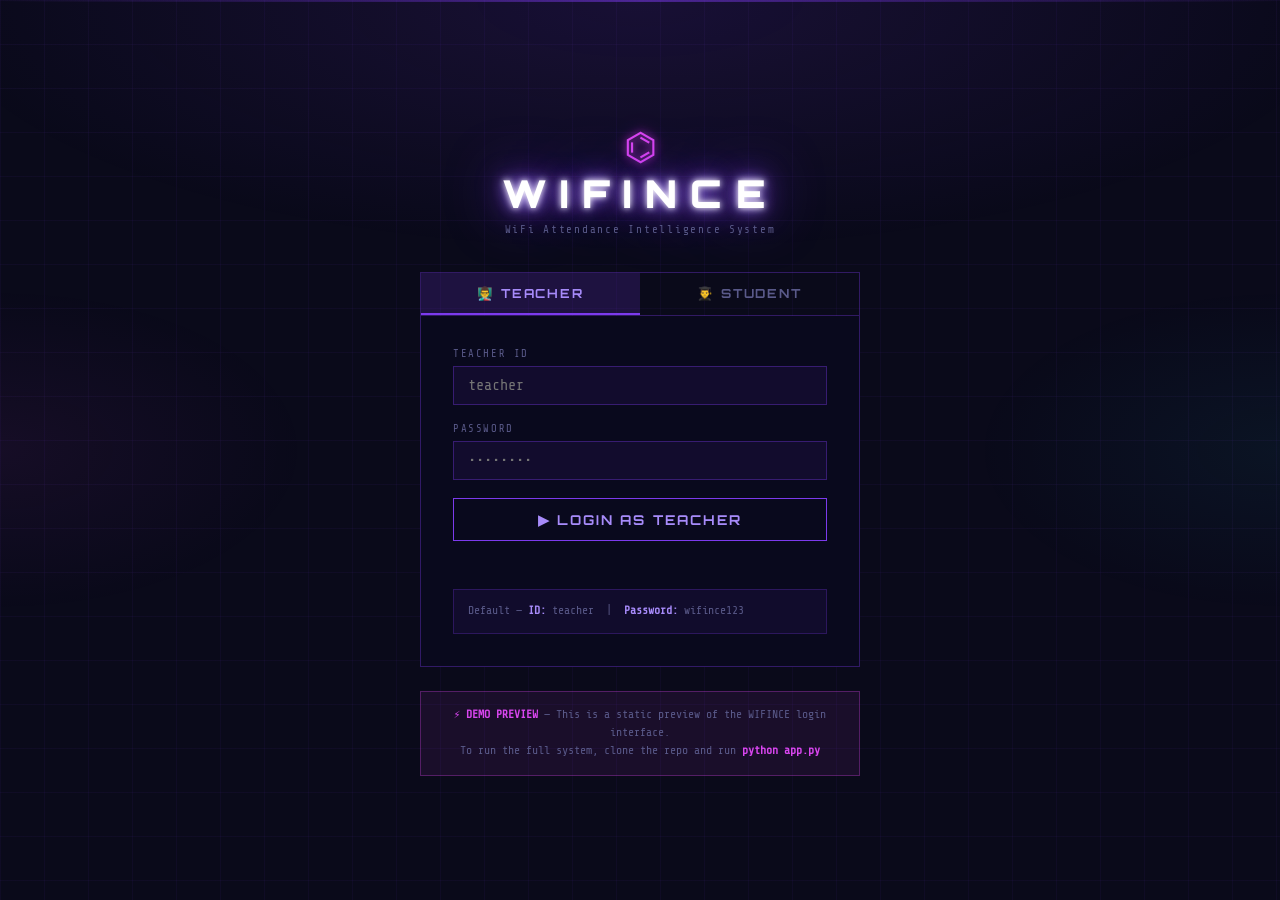
==== commit 58e80bf1: "Replace dashboard preview with teacher/student login page Swapped the GitHub Pages index.html from t" ====
--- a/index.html
+++ b/index.html
@@ -1,1804 +1,305 @@
 <!DOCTYPE html>
 <html lang="en">
 <head>
-<meta charset="UTF-8">
-<meta name="viewport" content="width=device-width, initial-scale=1.0">
-<title>WIFINCE — WiFi Attendance System</title>
-<link href="https://fonts.googleapis.com/css2?family=Orbitron:wght@400;700;900&family=Share+Tech+Mono&display=swap" rel="stylesheet">
-<style>
-*,*::before,*::after{box-sizing:border-box;margin:0;padding:0}
-:root{
-  --bg:#07071a;--panel:#0c0c28;--panel-dark:#08081a;
-  --pink:#ff00ff;--pink-dim:rgba(255,0,255,0.35);
-  --cyan:#00d4ff;--cyan-dim:rgba(0,212,255,0.35);
-  --blue:#0055ff;--purple:#8800ff;--purple-light:#aa44ff;
-  --green:#00ff88;--red:#ff2244;--yellow:#ffcc00;
-  --text:#c0c0f0;--text-bright:#ffffff;--text-dim:#5858a0;--text-cyan:#66eeff;
-}
-html,body{height:100%;overflow:hidden}
-body{
-  background:var(--bg);color:var(--text);
-  font-family:'Share Tech Mono',monospace;font-size:11px;position:relative;
-}
-body::before{
-  content:'';position:fixed;inset:0;pointer-events:none;z-index:0;
-  background-image:linear-gradient(rgba(0,80,255,0.04)1px,transparent 1px),
-    linear-gradient(90deg,rgba(0,80,255,0.04)1px,transparent 1px);
-  background-size:40px 40px;
-}
-@keyframes scanline{from{top:-3px}to{top:100vh}}
-.scanline{
-  position:fixed;left:0;top:0;width:100%;height:3px;z-index:9999;pointer-events:none;
-  background:linear-gradient(90deg,transparent,rgba(0,212,255,0.15) 30%,rgba(255,0,255,0.1) 60%,transparent);
-  animation:scanline 7s linear infinite;
-}
-.dashboard{
-  display:grid;grid-template-columns:272px 1fr 314px;gap:6px;
-  padding:6px;height:100vh;position:relative;z-index:1;
-}
-.col{display:flex;flex-direction:column;gap:6px;overflow:hidden;min-height:0}
-@keyframes bpulse{
-  0%,100%{box-shadow:0 0 8px rgba(255,0,255,0.18),inset 0 0 15px rgba(80,0,180,0.04)}
-  50%{box-shadow:0 0 16px rgba(255,0,255,0.32),inset 0 0 20px rgba(80,0,180,0.08)}
-}
-.panel{
-  background:var(--panel);border:1px solid rgba(130,0,220,0.45);
-  position:relative;padding:8px;overflow:hidden;
-  animation:bpulse 3.5s ease-in-out infinite;
-}
-.corner{position:absolute;width:14px;height:14px;z-index:3}
-.ctl{top:-1px;left:-1px;border-top:2px solid var(--pink);border-left:2px solid var(--pink)}
-.ctr{top:-1px;right:-1px;border-top:2px solid var(--cyan);border-right:2px solid var(--cyan)}
-.cbl{bottom:-1px;left:-1px;border-bottom:2px solid var(--cyan);border-left:2px solid var(--cyan)}
-.cbr{bottom:-1px;right:-1px;border-bottom:2px solid var(--pink);border-right:2px solid var(--pink)}
-.ph{
-  display:flex;align-items:center;justify-content:space-between;
-  margin-bottom:6px;padding-bottom:4px;border-bottom:1px solid rgba(255,0,255,0.18);
-}
-.pt{
-  font-family:'Orbitron',sans-serif;font-size:9px;font-weight:700;
-  color:var(--text-bright);letter-spacing:2px;text-shadow:0 0 10px var(--pink);
-}
-.ps{font-size:8px;color:var(--text-dim);letter-spacing:1px}
-@keyframes blink{0%,100%{opacity:1}50%{opacity:0}}
-.blink{animation:blink 1s step-start infinite}
-.blink-slow{animation:blink 2s step-start infinite}
-.badge-active{
-  font-family:'Orbitron',sans-serif;font-size:10px;font-weight:900;
-  color:var(--pink);text-shadow:0 0 10px var(--pink),0 0 20px var(--pink);letter-spacing:2px;
-}
-.neon-p{color:var(--pink);text-shadow:0 0 8px var(--pink)}
-.neon-c{color:var(--cyan);text-shadow:0 0 8px var(--cyan)}
-.neon-g{color:var(--green);text-shadow:0 0 8px var(--green)}
-.neon-r{color:var(--red);text-shadow:0 0 8px var(--red)}
-.sep{height:1px;background:linear-gradient(90deg,transparent,rgba(255,0,255,0.28),transparent);margin:5px 0}
-.scroll-area{overflow-y:auto;scrollbar-width:thin;scrollbar-color:rgba(255,0,255,0.28) transparent}
-.scroll-area::-webkit-scrollbar{width:3px}
-.scroll-area::-webkit-scrollbar-thumb{background:rgba(255,0,255,0.28)}
-
-/* ===== LEFT: SYS WIN ===== */
-.syswin-bar{
-  height:3px;background:linear-gradient(90deg,transparent,var(--pink),var(--cyan),transparent);
-  opacity:0.7;margin:4px 0;
-}
-.syswin-info{display:grid;grid-template-columns:1fr 1fr;gap:3px;font-size:8px;margin:5px 0}
-.syswin-item{
-  background:rgba(0,0,0,0.35);padding:2px 5px;
-  border-left:2px solid rgba(255,0,255,0.3);color:var(--text-dim);
-}
-.syswin-item span{color:var(--text-cyan)}
-.syswin-nav{display:flex;gap:3px;flex-wrap:wrap;margin-top:4px}
-.syswin-nav button{
-  font-family:'Share Tech Mono',monospace;font-size:7px;color:var(--text-cyan);
-  background:rgba(255,0,255,0.08);border:1px solid rgba(255,0,255,0.28);
-  padding:2px 5px;cursor:pointer;transition:all 0.2s;letter-spacing:1px;
-}
-.syswin-nav button:hover{background:rgba(255,0,255,0.2);box-shadow:0 0 8px rgba(255,0,255,0.3)}
-.rst-btn{
-  font-family:'Share Tech Mono',monospace;font-size:8px;color:var(--cyan);
-  background:rgba(0,212,255,0.08);border:1px solid rgba(0,212,255,0.35);
-  padding:2px 8px;cursor:pointer;transition:all 0.2s;margin-left:auto;
-}
-.rst-btn:hover{background:rgba(0,212,255,0.18);box-shadow:0 0 10px rgba(0,212,255,0.3)}
-
-/* ===== LEFT: NET STATUS ===== */
-.net-main{display:flex;align-items:center;justify-content:space-between;margin-bottom:6px}
-.ip-grid{display:grid;grid-template-columns:1fr 1fr 1fr;gap:3px;margin-bottom:6px}
-.ip-cell{
-  font-size:8px;color:var(--text-cyan);text-align:center;
-  background:rgba(0,212,255,0.05);border:1px solid rgba(0,212,255,0.18);padding:2px 3px;
-}
-.net-details{display:grid;grid-template-columns:1fr 1fr 1fr;gap:3px}
-.nd{font-size:7px;color:var(--text-dim)}
-.nd .nl{color:var(--text-bright);font-size:7px;margin-bottom:2px;text-transform:uppercase;letter-spacing:1px}
-.nd .nv{color:var(--text-cyan);font-size:7px}
-.net-bars{display:flex;gap:6px;margin-top:5px;font-size:7px;color:var(--text-dim)}
-
-/* ===== LEFT: DEVICES ===== */
-.dev-hdr{display:flex;align-items:center;justify-content:space-between;margin-bottom:4px;font-size:8px}
-.dev-list{font-size:8px;max-height:70px}
-.dev-row{
-  display:flex;align-items:center;gap:5px;padding:2px 0;
-  border-bottom:1px solid rgba(255,0,255,0.08);font-size:7px;
-}
-.dev-dot{width:6px;height:6px;border-radius:50%;flex-shrink:0}
-.metrics{display:grid;grid-template-columns:1fr 1fr;gap:3px;margin-top:5px}
-.mbox{background:rgba(0,0,0,0.3);border:1px solid rgba(100,0,180,0.28);padding:3px}
-.mbox .ml{font-size:6px;color:var(--text-dim)}
-.mbox .mv{font-size:10px;color:var(--text-cyan);font-family:'Orbitron',sans-serif}
-.dev-footer{
-  display:flex;align-items:center;justify-content:space-between;margin-top:5px;
-  padding:3px;background:rgba(255,0,255,0.04);border:1px solid rgba(255,0,255,0.12);font-size:7px;
-}
-
-/* ===== LEFT: GAUGE ===== */
-.gauge-wrap{display:flex;align-items:center;gap:8px}
-.donut{position:relative;width:78px;height:78px;flex-shrink:0}
-.donut svg{width:100%;height:100%;transform:rotate(-90deg)}
-.donut-inner{
-  position:absolute;inset:0;display:flex;flex-direction:column;
-  align-items:center;justify-content:center;font-family:'Orbitron',sans-serif;
-}
-.donut-pct{font-size:15px;font-weight:900;color:var(--pink);text-shadow:0 0 10px var(--pink);line-height:1}
-.donut-lbl{font-size:6px;color:var(--text-dim);letter-spacing:1px}
-.gdata{flex:1;font-size:8px}
-.grow{display:flex;justify-content:space-between;margin-bottom:3px}
-.timer{
-  font-family:'Orbitron',sans-serif;font-size:13px;font-weight:700;
-  color:var(--cyan);text-shadow:0 0 10px var(--cyan);text-align:center;
-  padding:4px;border:1px solid rgba(0,212,255,0.28);
-  background:rgba(0,212,255,0.04);margin-top:5px;letter-spacing:2px;
-}
-
-/* ===== CENTER: TOOLBAR ===== */
-.toolbar{
-  flex:0 0 auto;background:rgba(0,0,0,0.65);
-  border:1px solid rgba(0,212,255,0.28);padding:5px 12px;
-  display:flex;align-items:center;justify-content:space-between;
-}
-.tb-icons{display:flex;gap:8px;align-items:center}
-.tb-icon{
-  width:24px;height:24px;border:1px solid rgba(0,212,255,0.35);
-  display:flex;align-items:center;justify-content:center;
-  font-size:10px;color:var(--cyan);cursor:pointer;transition:all 0.2s;
-}
-.tb-icon:hover,.tb-icon.on{
-  background:rgba(0,212,255,0.18);border-color:var(--cyan);box-shadow:0 0 10px var(--cyan);
-}
-
-/* ===== CENTER: CORE PANEL ===== */
-.core-panel{
-  flex:1;display:flex;flex-direction:column;align-items:center;justify-content:center;
-  border:1px solid rgba(0,212,255,0.35);position:relative;overflow:hidden;
-  background:radial-gradient(ellipse at center,rgba(35,0,90,0.75) 0%,rgba(7,7,26,0.9) 70%);
-}
-.core-title{
-  font-family:'Orbitron',sans-serif;font-size:10px;letter-spacing:4px;
-  color:var(--text-dim);margin-bottom:12px;text-align:center;
-}
-.rings{position:relative;width:210px;height:210px;display:flex;align-items:center;justify-content:center}
-@keyframes rr{from{transform:rotate(0deg)}to{transform:rotate(360deg)}}
-@keyframes rl{from{transform:rotate(360deg)}to{transform:rotate(0deg)}}
-.ring{position:absolute;border-radius:50%;border:2px solid transparent}
-.r1{
-  width:210px;height:210px;
-  border-top-color:var(--pink);border-right-color:rgba(255,0,255,0.25);
-  animation:rr 3.2s linear infinite;filter:drop-shadow(0 0 8px var(--pink));
-}
-.r2{
-  width:178px;height:178px;
-  border-right-color:var(--cyan);border-bottom-color:rgba(0,212,255,0.25);
-  animation:rl 2.1s linear infinite;filter:drop-shadow(0 0 8px var(--cyan));
-}
-.r3{
-  width:148px;height:148px;
-  border-top-color:var(--purple-light);border-left-color:rgba(170,68,255,0.2);
-  animation:rr 4.5s linear infinite;filter:drop-shadow(0 0 6px var(--purple-light));
-}
-.r4{
-  width:118px;height:118px;
-  border-top-color:rgba(255,0,255,0.5);border-bottom-color:rgba(0,212,255,0.5);
-  animation:rl 1.6s linear infinite;
-}
-.oct{
-  position:absolute;width:240px;height:240px;border:1px solid rgba(0,212,255,0.15);
-  clip-path:polygon(15% 0%,85% 0%,100% 15%,100% 85%,85% 100%,15% 100%,0% 85%,0% 15%);
-}
-@keyframes pglow{
-  0%,100%{box-shadow:0 0 20px rgba(255,0,255,0.4),inset 0 0 15px rgba(255,0,255,0.1)}
-  50%{box-shadow:0 0 40px rgba(255,0,255,0.65),0 0 60px rgba(100,0,200,0.35),inset 0 0 20px rgba(255,0,255,0.15)}
-}
-.core-center{
-  position:absolute;width:82px;height:82px;border-radius:50%;
-  background:radial-gradient(circle,rgba(80,0,200,0.6) 0%,rgba(20,0,60,0.8) 60%,transparent 100%);
-  display:flex;align-items:center;justify-content:center;
-  border:2px solid rgba(255,0,255,0.5);animation:pglow 2.2s ease-in-out infinite;
-}
-.core-icon{font-size:32px;filter:drop-shadow(0 0 12px var(--pink))}
-.core-side{
-  position:absolute;top:50%;transform:translateY(-50%);
-  font-size:7px;color:var(--text-dim);display:flex;flex-direction:column;gap:7px;
-}
-.core-side.left{left:10px}
-.core-side.right{right:10px;text-align:right}
-.core-dl{
-  position:absolute;left:8px;right:8px;height:1px;
-  background:rgba(0,212,255,0.08);
-}
-.core-cca{position:absolute;width:28px;height:28px}
-.core-cca.tl{top:0;left:0;border-top:3px solid var(--pink);border-left:3px solid var(--pink)}
-.core-cca.tr{top:0;right:0;border-top:3px solid var(--cyan);border-right:3px solid var(--cyan)}
-.core-cca.bl{bottom:0;left:0;border-bottom:3px solid var(--cyan);border-left:3px solid var(--cyan)}
-.core-cca.br{bottom:0;right:0;border-bottom:3px solid var(--pink);border-right:3px solid var(--pink)}
-.scan-btn{
-  font-family:'Orbitron',sans-serif;font-size:9px;letter-spacing:3px;
-  color:var(--cyan);border:1px solid var(--cyan);background:rgba(0,212,255,0.07);
-  padding:6px 22px;cursor:pointer;transition:all 0.3s;
-  text-shadow:0 0 8px var(--cyan);box-shadow:0 0 10px rgba(0,212,255,0.18);
-  margin-top:14px;
-}
-.scan-btn:hover{background:rgba(0,212,255,0.18);box-shadow:0 0 22px rgba(0,212,255,0.4)}
-
-/* ===== CENTER: DETECTION OVERLAY ===== */
-.core-overlay{
-  position:absolute;inset:0;z-index:10;
-  display:none;flex-direction:column;align-items:center;justify-content:center;
-  background:radial-gradient(ellipse at center,rgba(10,0,40,0.95) 0%,rgba(7,7,26,0.98) 70%);
-  transition:opacity 0.4s;
-}
-.core-overlay.show{display:flex}
-.hotspot-msg{
-  font-family:'Orbitron',sans-serif;font-size:14px;font-weight:900;
-  color:var(--cyan);text-shadow:0 0 15px var(--cyan),0 0 30px rgba(0,212,255,0.4);
-  letter-spacing:3px;text-align:center;line-height:1.8;
-}
-.hotspot-msg .wifi-big{font-size:50px;display:block;margin-bottom:10px;filter:drop-shadow(0 0 15px var(--cyan))}
-.hotspot-sub{
-  font-size:9px;color:var(--text-dim);letter-spacing:2px;margin-top:8px;
-}
-@keyframes pulse-hotspot{
-  0%,100%{opacity:1;transform:scale(1)}
-  50%{opacity:0.6;transform:scale(1.05)}
-}
-.hotspot-msg.pulse{animation:pulse-hotspot 1.5s ease-in-out infinite}
-
-/* Detection card */
-.detect-card{
-  display:none;flex-direction:column;align-items:center;gap:6px;
-  padding:16px 28px;border:2px solid var(--cyan);
-  background:rgba(0,20,50,0.7);position:relative;
-  box-shadow:0 0 30px rgba(0,212,255,0.3),inset 0 0 20px rgba(0,212,255,0.05);
-}
-.detect-card.show{display:flex}
-.detect-card .corner{width:16px;height:16px}
-.detect-label{font-size:7px;color:var(--text-dim);letter-spacing:3px;text-transform:uppercase}
-.detect-name{
-  font-family:'Orbitron',sans-serif;font-size:16px;font-weight:900;
-  color:var(--text-bright);text-shadow:0 0 10px rgba(255,255,255,0.3);letter-spacing:2px;
-}
-.detect-roll{
-  font-family:'Orbitron',sans-serif;font-size:11px;
-  color:var(--cyan);text-shadow:0 0 8px var(--cyan);letter-spacing:3px;
-}
-.detect-row{display:flex;gap:16px;margin-top:4px}
-.detect-field{text-align:center}
-.detect-field .df-label{font-size:6px;color:var(--text-dim);letter-spacing:2px;margin-bottom:2px}
-.detect-field .df-val{
-  font-family:'Share Tech Mono',monospace;font-size:10px;
-  color:var(--pink);text-shadow:0 0 6px var(--pink);
-}
-@keyframes card-in{
-  from{opacity:0;transform:scale(0.8) translateY(20px)}
-  to{opacity:1;transform:scale(1) translateY(0)}
-}
-.detect-card.show{animation:card-in 0.35s ease-out}
-
-/* Big tick animation */
-.big-tick{
-  display:none;flex-direction:column;align-items:center;gap:8px;
-}
-.big-tick.show{display:flex}
-.tick-circle{
-  width:70px;height:70px;border-radius:50%;
-  border:3px solid var(--green);display:flex;align-items:center;justify-content:center;
-  box-shadow:0 0 25px rgba(0,255,136,0.5),0 0 50px rgba(0,255,136,0.2),
-    inset 0 0 15px rgba(0,255,136,0.1);
-}
-@keyframes tick-pop{
-  0%{transform:scale(0);opacity:0}
-  60%{transform:scale(1.2);opacity:1}
-  100%{transform:scale(1);opacity:1}
-}
-.tick-circle.pop{animation:tick-pop 0.5s ease-out}
-.tick-circle svg{width:36px;height:36px}
-.tick-circle svg path{
-  stroke:var(--green);stroke-width:3;fill:none;stroke-linecap:round;stroke-linejoin:round;
-  stroke-dasharray:40;stroke-dashoffset:40;
-}
-.tick-circle.pop svg path{animation:tick-draw 0.4s 0.2s ease-out forwards}
-@keyframes tick-draw{to{stroke-dashoffset:0}}
-.tick-status{
-  font-family:'Orbitron',sans-serif;font-size:10px;font-weight:700;
-  letter-spacing:3px;
-}
-.tick-status.present{color:var(--green);text-shadow:0 0 10px var(--green)}
-.tick-status.absent{color:var(--red);text-shadow:0 0 10px var(--red)}
-
-/* Absent tick (red X) */
-.tick-circle.absent-x{
-  border-color:var(--red);
-  box-shadow:0 0 25px rgba(255,34,68,0.5),0 0 50px rgba(255,34,68,0.2),
-    inset 0 0 15px rgba(255,34,68,0.1);
-}
-.tick-circle.absent-x svg path{stroke:var(--red)}
-
-/* Scan complete big overlay */
-.scan-done{
-  display:none;flex-direction:column;align-items:center;gap:10px;
-}
-.scan-done.show{display:flex}
-.scan-done-count{
-  font-family:'Orbitron',sans-serif;font-size:28px;font-weight:900;
-  color:var(--green);text-shadow:0 0 20px var(--green),0 0 40px rgba(0,255,136,0.3);
-}
-
-/* ===== CLICKABLE / INTERACTIVE ===== */
-.clickable{cursor:pointer;transition:all 0.25s ease}
-.clickable:hover{filter:brightness(1.3);transform:scale(1.03)}
-.clickable:active{transform:scale(0.97)}
-
-/* Tooltip popup */
-.tippy{
-  position:fixed;z-index:10001;padding:8px 14px;
-  background:rgba(5,5,25,0.96);border:1px solid var(--cyan);
-  color:var(--cyan);font-family:'Share Tech Mono',monospace;font-size:10px;
-  box-shadow:0 0 18px rgba(0,212,255,0.4);pointer-events:none;
-  opacity:0;transition:opacity 0.2s;white-space:pre-line;max-width:220px;
-}
-.tippy.show{opacity:1}
-.tippy .tippy-title{
-  font-family:'Orbitron',sans-serif;font-size:8px;color:var(--pink);
-  letter-spacing:2px;margin-bottom:4px;text-shadow:0 0 6px var(--pink);
-}
-.tippy .tippy-val{color:var(--text-bright);font-size:11px}
-
-/* Clickable chart bars */
-.cbar.clickable:hover{
-  box-shadow:0 0 8px var(--pink),0 0 16px rgba(255,0,255,0.3);
-  filter:brightness(1.6);
-}
-.cbar.active{
-  background:var(--cyan)!important;
-  box-shadow:0 0 10px var(--cyan);
-}
-
-/* Clickable metric boxes */
-.mbox.clickable:hover{
-  border-color:var(--cyan);box-shadow:0 0 10px rgba(0,212,255,0.3);
-}
-.mbox.clickable:active .mv{color:var(--pink)}
-
-/* Clickable gauge */
-.donut.clickable:hover{filter:drop-shadow(0 0 12px var(--pink))}
-.cg.clickable:hover{filter:drop-shadow(0 0 10px var(--cyan))}
-
-/* Clickable student entries */
-.se.clickable:hover{
-  background:rgba(0,212,255,0.1)!important;
-  border-left-color:var(--cyan)!important;
-  transform:translateX(3px);
-}
-
-/* Clickable data bar segments */
-.dbs.clickable:hover{
-  transform:scaleY(1.6);box-shadow:0 0 6px currentColor;
-}
-
-/* Clickable rbs grid */
-.rbs.clickable:hover{
-  box-shadow:0 0 8px var(--cyan);transform:scale(1.3);
-}
-.rbs.clickable:active{background:var(--cyan)!important;box-shadow:0 0 10px var(--cyan)}
-
-/* Clickable ip cells */
-.ip-cell.clickable:hover{
-  border-color:var(--pink);box-shadow:0 0 8px rgba(255,0,255,0.3);
-  color:var(--pink);
-}
-
-/* Panel detail popup */
-.detail-popup{
-  position:fixed;z-index:10002;
-  background:rgba(8,8,28,0.97);border:2px solid var(--cyan);
-  padding:14px;min-width:200px;box-shadow:0 0 30px rgba(0,212,255,0.4);
-  display:none;
-}
-.detail-popup.show{display:block}
-.detail-popup .dp-title{
-  font-family:'Orbitron',sans-serif;font-size:10px;color:var(--cyan);
-  letter-spacing:2px;margin-bottom:8px;text-shadow:0 0 8px var(--cyan);
-}
-.detail-popup .dp-close{
-  position:absolute;top:5px;right:8px;color:var(--pink);cursor:pointer;
-  font-size:14px;transition:all 0.2s;
-}
-.detail-popup .dp-close:hover{text-shadow:0 0 8px var(--pink);transform:scale(1.2)}
-.detail-popup .dp-row{
-  display:flex;justify-content:space-between;margin-bottom:4px;font-size:9px;
-}
-.detail-popup .dp-row .dp-k{color:var(--text-dim)}
-.detail-popup .dp-row .dp-v{color:var(--text-bright)}
-
-/* Expand animation */
-@keyframes pop-in{
-  from{opacity:0;transform:scale(0.85)}
-  to{opacity:1;transform:scale(1)}
-}
-.detail-popup.show{animation:pop-in 0.25s ease-out}
-
-/* ===== FLOWCHART ===== */
-.flowchart-toggle{
-  display:flex;align-items:center;padding:4px 6px;
-  background:rgba(0,212,255,0.04);border:1px solid rgba(0,212,255,0.2);
-  margin-top:2px;transition:all 0.3s;
-}
-.flowchart-toggle:hover{
-  background:rgba(0,212,255,0.1);border-color:var(--cyan);
-  box-shadow:0 0 10px rgba(0,212,255,0.2);
-}
-.flowchart-container{
-  max-height:0;overflow:hidden;transition:max-height 0.5s ease,opacity 0.4s ease;
-  opacity:0;margin-top:3px;
-}
-.flowchart-container.open{max-height:220px;opacity:1}
-.flowchart-svg{width:100%;height:auto;display:block}
-
-/* FC lines */
-.fc-line{stroke:rgba(0,212,255,0.4);stroke-width:1.5;stroke-dasharray:4 3}
-.fc-arrow{fill:rgba(0,212,255,0.6)}
-.fc-arrow-green{fill:rgba(0,255,136,0.6)}
-.fc-arrow-red{fill:rgba(255,34,68,0.6)}
-
-/* FC nodes */
-.fc-node{
-  fill:rgba(12,12,40,0.9);stroke-width:1.5;cursor:pointer;
-  transition:all 0.25s;
-}
-.fc-node:hover{filter:brightness(1.5);stroke-width:2.5}
-.fc-node-start{stroke:#00d4ff}
-.fc-node-scan{stroke:#ff00ff}
-.fc-node-detect{stroke:#aa44ff}
-.fc-node-decision{stroke:#ffcc00}
-.fc-node-present{stroke:#00ff88;fill:rgba(0,255,136,0.08)}
-.fc-node-absent{stroke:#ff2244;fill:rgba(255,34,68,0.08)}
-
-/* FC text */
-.fc-text{
-  font-family:'Orbitron',sans-serif;font-size:7px;fill:#c0c0f0;
-  text-anchor:middle;pointer-events:none;letter-spacing:1px;
-}
-.fc-text-sm{font-size:7px;fill:#ffcc00;font-weight:700}
-.fc-text-green{fill:#00ff88}
-.fc-text-red{fill:#ff2244}
-.fc-label{
-  font-family:'Orbitron',sans-serif;font-size:7px;
-  text-anchor:middle;pointer-events:none;font-weight:700;
-}
-
-/* FC node glow on hover */
-.fc-node-start:hover{filter:drop-shadow(0 0 6px #00d4ff)}
-.fc-node-scan:hover{filter:drop-shadow(0 0 6px #ff00ff)}
-.fc-node-detect:hover{filter:drop-shadow(0 0 6px #aa44ff)}
-.fc-node-decision:hover{filter:drop-shadow(0 0 6px #ffcc00)}
-.fc-node-present:hover{filter:drop-shadow(0 0 8px #00ff88)}
-.fc-node-absent:hover{filter:drop-shadow(0 0 8px #ff2244)}
-
-/* ===== CENTER: STATUS PANEL ===== */
-.stat-hdr{display:flex;align-items:center;gap:8px;margin-bottom:7px;padding-bottom:4px;border-bottom:1px solid rgba(0,212,255,0.18)}
-.stat-check{
-  width:18px;height:18px;border-radius:50%;background:rgba(0,255,136,0.15);
-  border:1px solid var(--green);display:flex;align-items:center;justify-content:center;
-  color:var(--green);font-size:10px;box-shadow:0 0 8px var(--green);
-}
-.stat-title{
-  font-family:'Orbitron',sans-serif;font-size:9px;
-  color:var(--green);text-shadow:0 0 8px var(--green);letter-spacing:2px;
-}
-.stat-dots{display:flex;gap:4px;margin-left:auto}
-.sdot{width:6px;height:6px;border-radius:50%;background:rgba(0,212,255,0.25)}
-.sdot.on{background:var(--cyan);box-shadow:0 0 6px var(--cyan)}
-.sdot.red{background:var(--red);box-shadow:0 0 6px var(--red);animation:blink 0.8s infinite}
-.breach-lbl{font-size:8px;color:var(--text-dim);letter-spacing:2px;margin-bottom:7px;text-transform:uppercase}
-.stat-grid{display:grid;grid-template-columns:1fr 1fr;gap:6px;margin-bottom:7px}
-.sc .sl{font-size:7px;color:var(--text-dim);display:flex;align-items:center;gap:4px;margin-bottom:2px}
-.sc .sl::before{content:'▼';color:var(--cyan);font-size:6px}
-.sc .sl.up::before{content:'▲';color:var(--pink)}
-.sc .sv{font-family:'Orbitron',sans-serif;font-size:11px;color:var(--text-bright)}
-.sc .ss{font-size:7px;color:var(--text-dim)}
-.safe-row{display:flex;gap:6px;align-items:center;font-size:7px;margin-bottom:7px}
-.safe-badge{
-  background:rgba(0,255,136,0.08);border:1px solid var(--green);
-  color:var(--green);padding:1px 6px;font-size:8px;
-  font-family:'Orbitron',sans-serif;letter-spacing:1px;text-shadow:0 0 6px var(--green);
-}
-.btn-row{display:flex;gap:5px;align-items:center}
-.btn-main{
-  font-family:'Orbitron',sans-serif;font-size:9px;font-weight:700;letter-spacing:2px;
-  color:#070718;background:linear-gradient(135deg,var(--cyan),var(--blue));
-  border:none;padding:7px 18px;cursor:pointer;transition:all 0.3s;
-  box-shadow:0 0 14px rgba(0,212,255,0.38);text-transform:uppercase;
-}
-.btn-main:hover{box-shadow:0 0 26px rgba(0,212,255,0.65);transform:translateY(-1px)}
-.btn-sec{
-  font-family:'Orbitron',sans-serif;font-size:7px;letter-spacing:1px;color:var(--pink);
-  background:rgba(255,0,255,0.07);border:1px solid rgba(255,0,255,0.38);
-  padding:5px 10px;cursor:pointer;transition:all 0.3s;
-}
-.btn-sec:hover{background:rgba(255,0,255,0.15);box-shadow:0 0 10px rgba(255,0,255,0.3)}
-.btn-sec.pu{color:var(--purple-light);border-color:rgba(170,68,255,0.38)}
-.btn-sec.pu:hover{background:rgba(170,68,255,0.15)}
-.progs{margin-top:7px;display:flex;flex-direction:column;gap:3px}
-.prow{display:flex;align-items:center;gap:5px}
-.pbar{flex:1;height:4px;background:rgba(255,255,255,0.04);border:1px solid rgba(255,0,255,0.18);overflow:hidden}
-.pfill{height:100%;transition:width 0.5s ease}
-.pfill.pink{background:linear-gradient(90deg,var(--pink),var(--cyan));box-shadow:0 0 5px var(--pink)}
-.pfill.green{background:linear-gradient(90deg,var(--green),var(--cyan));box-shadow:0 0 5px var(--green)}
-.pfill.pu{background:linear-gradient(90deg,var(--purple-light),var(--pink));box-shadow:0 0 5px var(--purple-light)}
-.plbl{font-size:7px;color:var(--text-dim);width:52px}
-.ppct{font-size:7px;color:var(--cyan);width:26px;text-align:right}
-
-/* ===== RIGHT: DATA PANEL ===== */
-.astar{background:rgba(0,0,0,0.3);border:1px solid rgba(100,0,180,0.28);padding:4px;margin-bottom:6px}
-.astar-lbl{font-family:'Orbitron',sans-serif;font-size:8px;color:var(--pink);margin-bottom:4px;text-shadow:0 0 8px var(--pink)}
-.drow{display:flex;align-items:center;justify-content:space-between;margin-bottom:3px}
-.drow-lbl{font-size:7px;color:var(--text-dim)}
-.dbars{display:flex;gap:2px}
-.dbs{width:13px;height:7px;background:var(--pink);opacity:0.8}
-.dbs.off{background:rgba(255,0,255,0.12)}
-.dbs.cy{background:var(--cyan)}
-.dbs.pu{background:var(--purple-light)}
-.dbs.rd{background:var(--red)}
-.cpu-row{
-  display:flex;align-items:center;justify-content:space-between;padding:3px 0;
-  border-top:1px solid rgba(255,0,255,0.1);border-bottom:1px solid rgba(255,0,255,0.1);margin-bottom:5px;
-}
-.op-row2{display:flex;align-items:center;gap:6px;font-size:8px;margin-bottom:5px}
-.op-lbl{color:var(--text-dim);letter-spacing:1px;text-transform:uppercase}
-.op-val{color:var(--cyan)}
-.op-time{color:var(--pink);font-family:'Orbitron',sans-serif;margin-left:auto}
-.chart-area{display:flex;gap:6px}
-.chart-left{flex:1}
-.mini-chart{height:28px;display:flex;align-items:flex-end;gap:2px;margin-bottom:4px}
-.cbar{flex:1;min-height:2px;background:rgba(255,0,255,0.4)}
-.scan-items{font-size:7px}
-.si{display:flex;align-items:center;gap:4px;margin-bottom:2px}
-.si-dot{width:5px;height:5px;border-radius:50%}
-.si-dot.pk{background:var(--pink);box-shadow:0 0 4px var(--pink)}
-.si-dot.cy{background:var(--cyan);box-shadow:0 0 4px var(--cyan)}
-.si-dot.pu{background:var(--purple-light);box-shadow:0 0 4px var(--purple-light)}
-.rbars{display:flex;flex-direction:column;gap:3px}
-.rbar-row{display:flex;gap:2px}
-.rbs{width:10px;height:10px;border:1px solid rgba(255,0,255,0.28)}
-.rbs.f{background:var(--pink);box-shadow:0 0 3px var(--pink)}
-.rbs.fc{background:var(--cyan);box-shadow:0 0 3px var(--cyan)}
-.rbs.fp{background:var(--purple-light)}
-
-/* ===== RIGHT: COUNTERS ===== */
-.cnt-hdr{display:flex;align-items:center;justify-content:space-between;margin-bottom:8px}
-.cnt-t{font-family:'Orbitron',sans-serif;font-size:8px;color:var(--text-bright);letter-spacing:2px}
-.cg-wrap{display:grid;grid-template-columns:1fr 1fr;gap:8px;margin-bottom:8px}
-.cg{position:relative;width:100%;padding-top:90%}
-.cg svg{position:absolute;inset:0;width:100%;height:100%;transform:rotate(-90deg)}
-.cg-inner{
-  position:absolute;inset:0;display:flex;flex-direction:column;
-  align-items:center;justify-content:center;
-}
-.cg-val{font-family:'Orbitron',sans-serif;font-size:16px;font-weight:900;line-height:1}
-.cg-lbl{font-size:6px;color:var(--text-dim)}
-.cg-scale{font-size:7px;color:var(--text-dim);text-align:right;margin-top:3px}
-.temp-row2{
-  display:flex;align-items:center;gap:7px;font-size:8px;padding:4px;
-  background:rgba(0,0,0,0.28);border:1px solid rgba(100,0,180,0.28);
-}
-.temp-ico{
-  width:20px;height:20px;border-radius:50%;border:1px solid var(--pink);
-  display:flex;align-items:center;justify-content:center;font-size:9px;color:var(--pink);
-}
-
-/* ===== RIGHT: VOLUME ===== */
-.vol-grid{display:grid;grid-template-columns:1fr 1fr;gap:6px;height:calc(100% - 26px)}
-.vol-ct{
-  font-family:'Orbitron',sans-serif;font-size:7px;color:var(--text-dim);letter-spacing:2px;
-  margin-bottom:5px;padding-bottom:3px;border-bottom:1px solid rgba(255,0,255,0.12);
-}
-.opi{display:flex;align-items:center;gap:5px;margin-bottom:3px;font-size:7px}
-.opi-icon{width:8px;height:8px;flex-shrink:0}
-.opi-text{color:var(--text-dim);line-height:1.3;flex:1}
-.opi-pct{font-family:'Orbitron',sans-serif;font-size:8px}
-.op-prog{height:3px;background:rgba(255,255,255,0.04);margin:2px 0 4px 13px}
-.op-pf{height:100%;background:linear-gradient(90deg,var(--pink),var(--cyan));transition:width 0.5s}
-.sti{display:flex;align-items:center;gap:4px;margin-bottom:3px;font-size:7px;color:var(--text-dim)}
-.sti-ic{width:6px;height:6px;flex-shrink:0;transition:all 0.3s}
-.sti-ic.done{background:var(--green)!important;box-shadow:0 0 4px var(--green)}
-.sti-ic.running{background:var(--cyan)!important;animation:blink 0.5s infinite}
-
-/* ===== STUDENT ENTRIES ===== */
-.se{
-  display:flex;align-items:center;gap:5px;padding:2px 4px;margin-bottom:2px;
-  border-left:2px solid transparent;font-size:8px;transition:all 0.3s;
-}
-.se.present{
-  border-left-color:var(--green);background:rgba(0,255,136,0.04);
-  color:var(--green);text-shadow:0 0 5px rgba(0,255,136,0.45);
-}
-.se.absent{
-  border-left-color:var(--red);background:rgba(255,34,68,0.04);
-  color:var(--red);text-shadow:0 0 5px rgba(255,34,68,0.45);
-}
-@keyframes scan-flash{
-  0%,100%{background:rgba(0,212,255,0.06)}50%{background:rgba(0,212,255,0.2)}
-}
-.se.scanning{
-  animation:scan-flash 0.45s ease-in-out infinite;
-  border-left-color:var(--cyan);color:var(--cyan);
-}
-.se .sdot2{width:5px;height:5px;border-radius:50%;flex-shrink:0}
-.se.present .sdot2{background:var(--green);box-shadow:0 0 5px var(--green)}
-.se.absent .sdot2{background:var(--red);box-shadow:0 0 4px var(--red)}
-.se.scanning .sdot2{background:var(--cyan);animation:blink 0.4s infinite}
-
-/* ===== NOTIFY ===== */
-@keyframes nfade{0%,100%{opacity:0}10%,88%{opacity:1}}
-.notify{
-  position:fixed;top:16px;left:50%;transform:translateX(-50%);
-  background:rgba(5,5,20,0.95);border:1px solid var(--cyan);color:var(--cyan);
-  font-family:'Orbitron',sans-serif;font-size:10px;letter-spacing:2px;
-  padding:8px 22px;z-index:10000;box-shadow:0 0 22px rgba(0,212,255,0.4);
-  animation:nfade 3s ease-in-out forwards;pointer-events:none;
-}
-</style>
+  <meta charset="UTF-8">
+  <meta name="viewport" content="width=device-width, initial-scale=1.0">
+  <title>WIFINCE — WiFi Attendance System</title>
+  <link rel="preconnect" href="https://fonts.googleapis.com">
+  <link rel="preconnect" href="https://fonts.gstatic.com" crossorigin>
+  <link href="https://fonts.googleapis.com/css2?family=Orbitron:wght@400;700;900&family=Share+Tech+Mono&display=swap" rel="stylesheet">
+  <style>
+    /* ─── VARIABLES ─── */
+    :root {
+      --bg:           #0a0a1a;
+      --bg2:          #0d0d22;
+      --bg-panel:     rgba(10, 10, 30, 0.92);
+      --bg-card:      rgba(13, 13, 35, 0.85);
+      --purple:       #7c3aed;
+      --purple-lo:    rgba(124, 58, 237, 0.18);
+      --purple-mid:   rgba(124, 58, 237, 0.45);
+      --purple-li:    #a78bfa;
+      --pink:         #d946ef;
+      --pink-lo:      rgba(217, 70, 239, 0.2);
+      --cyan:         #22d3ee;
+      --cyan-lo:      rgba(34, 211, 238, 0.15);
+      --green:        #34d399;
+      --green-lo:     rgba(52, 211, 153, 0.15);
+      --red:          #f87171;
+      --red-lo:       rgba(248, 113, 113, 0.15);
+      --text:         #e2e2ff;
+      --text-dim:     #5a5a8a;
+      --border:       rgba(124, 58, 237, 0.35);
+      --glow-p:  0 0 8px rgba(124,58,237,.8), 0 0 20px rgba(124,58,237,.4);
+      --glow-g:  0 0 8px rgba(52,211,153,.8), 0 0 20px rgba(52,211,153,.4);
+      --glow-r:  0 0 8px rgba(248,113,113,.8), 0 0 20px rgba(248,113,113,.4);
+      --glow-c:  0 0 8px rgba(34,211,238,.8),  0 0 20px rgba(34,211,238,.4);
+      --glow-pk: 0 0 8px rgba(217,70,239,.8),  0 0 20px rgba(217,70,239,.4);
+      --ff-head: 'Orbitron', sans-serif;
+      --ff-mono: 'Share Tech Mono', monospace;
+    }
+
+    /* ─── RESET ─── */
+    *, *::before, *::after { box-sizing: border-box; margin: 0; padding: 0; }
+    html { scroll-behavior: smooth; }
+
+    body {
+      background: var(--bg);
+      color: var(--text);
+      font-family: var(--ff-mono);
+      min-height: 100vh;
+      overflow-x: hidden;
+    }
+
+    /* ─── GRID BACKGROUND ─── */
+    .grid-bg {
+      position: fixed; inset: 0; z-index: 0; pointer-events: none;
+      background-image:
+        linear-gradient(rgba(124,58,237,.055) 1px, transparent 1px),
+        linear-gradient(90deg, rgba(124,58,237,.055) 1px, transparent 1px);
+      background-size: 44px 44px;
+    }
+    .grid-bg::after {
+      content: '';
+      position: absolute; inset: 0;
+      background:
+        radial-gradient(ellipse 80% 40% at 50% 0%, rgba(124,58,237,.13) 0%, transparent 70%),
+        radial-gradient(ellipse 40% 30% at 0%  50%, rgba(217,70,239,.06)  0%, transparent 60%),
+        radial-gradient(ellipse 40% 30% at 100% 50%, rgba(34,211,238,.05)  0%, transparent 60%);
+    }
+
+    /* ─── SCANLINE ─── */
+    .scanline {
+      position: fixed; width: 100%; height: 2px; z-index: 1; pointer-events: none;
+      background: linear-gradient(90deg, transparent 0%, rgba(124,58,237,.5) 50%, transparent 100%);
+      animation: scan 9s linear infinite;
+    }
+    @keyframes scan { from { top: -2px; } to { top: 100vh; } }
+
+    body > *:not(.grid-bg):not(.scanline):not(.toast) { position: relative; z-index: 2; }
+
+    /* ─── SCROLLBAR ─── */
+    ::-webkit-scrollbar { width: 5px; height: 5px; }
+    ::-webkit-scrollbar-track { background: transparent; }
+    ::-webkit-scrollbar-thumb { background: var(--purple-mid); border-radius: 3px; }
+
+    /* ─── LOGO ─── */
+    .logo-icon {
+      font-size: 2.4rem; color: var(--pink);
+      text-shadow: var(--glow-pk);
+      animation: pulse 2.4s ease-in-out infinite;
+    }
+    .logo {
+      font-family: var(--ff-head); font-size: 2rem; font-weight: 900;
+      letter-spacing: .35em; color: #fff;
+      text-shadow: 0 0 6px #fff, 0 0 14px var(--purple-li), 0 0 28px var(--purple), 0 0 60px var(--purple);
+    }
+    .subtitle {
+      font-size: .68rem; color: var(--text-dim);
+      letter-spacing: .16em; margin-top: 2px;
+    }
+
+    @keyframes pulse { 0%,100%{opacity:1; transform:scale(1);} 50%{opacity:.7; transform:scale(1.07);} }
+
+    /* ─── TOAST ─── */
+    .toast {
+      position: fixed; bottom: 28px; right: 28px; z-index: 9999;
+      background: rgba(124,58,237,.92); border: 1px solid var(--purple);
+      color: #fff; padding: 11px 18px; font-size: .82rem; letter-spacing: .07em;
+      backdrop-filter: blur(12px); box-shadow: var(--glow-p); max-width: 280px;
+      transform: translateX(240px); opacity: 0; transition: all .3s;
+    }
+    .toast.show  { transform: translateX(0); opacity: 1; }
+    .toast.tsuc  { background: rgba(52,211,153,.92); border-color: var(--green); box-shadow: var(--glow-g); }
+    .toast.terr  { background: rgba(248,113,113,.92); border-color: var(--red);   box-shadow: var(--glow-r); }
+
+    /* ─── LOGIN PAGE ─── */
+    .login-wrap {
+      min-height: 100vh;
+      display: flex; flex-direction: column;
+      align-items: center; justify-content: center;
+      padding: 24px;
+    }
+    .login-logo { text-align: center; margin-bottom: 36px; }
+    .login-logo .logo { font-size: 2.4rem; }
+    .login-logo .subtitle { margin-top: 6px; }
+
+    /* Tab switcher */
+    .tab-bar {
+      display: flex; margin-bottom: 0;
+      border: 1px solid var(--border);
+      width: 100%; max-width: 440px;
+    }
+    .tab-btn {
+      flex: 1; padding: 12px;
+      background: transparent; border: none; cursor: pointer;
+      font-family: var(--ff-head); font-size: .78rem; font-weight: 700;
+      letter-spacing: .15em; color: var(--text-dim);
+      transition: all .2s; border-bottom: 2px solid transparent;
+    }
+    .tab-btn.active { color: var(--purple-li); border-bottom-color: var(--purple); background: var(--purple-lo); }
+    .tab-btn.active.student { color: var(--cyan); border-bottom-color: var(--cyan); background: var(--cyan-lo); }
+
+    /* Login card */
+    .login-card {
+      width: 100%; max-width: 440px;
+      background: var(--bg-panel); border: 1px solid var(--border);
+      border-top: none; padding: 32px;
+      backdrop-filter: blur(14px);
+      display: none;
+    }
+    .login-card.active { display: block; }
+
+    .field { display: flex; flex-direction: column; gap: 6px; margin-bottom: 18px; }
+    .field label { font-size: .66rem; letter-spacing: .15em; color: var(--text-dim); }
+    .field input {
+      background: rgba(124,58,237,.08); border: 1px solid var(--border);
+      color: var(--text); font-family: var(--ff-mono); font-size: .95rem;
+      padding: 10px 14px; outline: none; transition: all .2s; width: 100%;
+    }
+    .field input:focus { border-color: var(--purple); box-shadow: var(--glow-p); background: var(--purple-lo); }
+    .field input.cyan:focus { border-color: var(--cyan); box-shadow: var(--glow-c); background: var(--cyan-lo); }
+
+    .btn-login {
+      width: 100%; padding: 12px;
+      background: transparent; border: 1px solid var(--purple);
+      color: var(--purple-li); font-family: var(--ff-head); font-size: .85rem; font-weight: 700;
+      letter-spacing: .15em; cursor: pointer; transition: all .2s;
+      position: relative; overflow: hidden;
+    }
+    .btn-login::before {
+      content:''; position:absolute; inset:0;
+      background: var(--purple); transform:scaleX(0);
+      transform-origin:left; transition:transform .2s; z-index:-1;
+    }
+    .btn-login:hover { color:#fff; box-shadow: var(--glow-p); }
+    .btn-login:hover::before { transform:scaleX(1); }
+    .btn-login.cyan-btn { border-color: var(--cyan); color: var(--cyan); }
+    .btn-login.cyan-btn::before { background: var(--cyan); }
+    .btn-login.cyan-btn:hover { color: #0a0a1a; box-shadow: var(--glow-c); }
+
+    .err-msg {
+      color: var(--red); font-size: .78rem; margin-top: 12px;
+      text-align: center; min-height: 18px;
+    }
+
+    .hint-box {
+      margin-top: 18px; padding: 12px 14px;
+      border: 1px solid rgba(124,58,237,.25); background: rgba(124,58,237,.07);
+      font-size: .72rem; color: var(--text-dim); line-height: 1.6;
+    }
+    .hint-box.cyan { border-color: rgba(34,211,238,.25); background: rgba(34,211,238,.07); }
+    .hint-box b { color: var(--purple-li); }
+    .hint-box.cyan b { color: var(--cyan); }
+
+    /* ─── DEMO NOTICE ─── */
+    .demo-notice {
+      margin-top: 24px; padding: 14px 20px;
+      border: 1px solid rgba(217,70,239,.3); background: rgba(217,70,239,.08);
+      font-size: .72rem; color: var(--text-dim); line-height: 1.6;
+      text-align: center; max-width: 440px; width: 100%;
+    }
+    .demo-notice b { color: var(--pink); }
+  </style>
 </head>
 <body>
-<div class="scanline"></div>
-
-<div class="dashboard">
-
-  <!-- ==================== LEFT COLUMN ==================== -->
-  <div class="col">
-
-    <!-- P1: System Window -->
-    <div class="panel" style="flex:0 0 auto">
-      <div class="corner ctl"></div><div class="corner ctr"></div>
-      <div class="corner cbl"></div><div class="corner cbr"></div>
-
-      <div style="display:flex;align-items:center;justify-content:space-between;background:rgba(255,0,255,0.07);border:1px solid rgba(255,0,255,0.2);padding:3px 6px;margin-bottom:5px">
-        <span style="font-family:'Orbitron',sans-serif;font-size:8px;color:var(--text-bright);letter-spacing:1px">WIFINCE v2.4.1 &nbsp;|&nbsp; SYS.CTRL</span>
-        <div style="display:flex;align-items:center;gap:8px">
-          <span style="font-size:8px;color:var(--text-dim)">DATA ▲</span>
-          <div style="display:flex;gap:4px">
-            <span style="width:9px;height:9px;border-radius:50%;background:var(--yellow);box-shadow:0 0 6px var(--yellow);display:inline-block"></span>
-            <span style="width:9px;height:9px;border-radius:50%;background:var(--green);box-shadow:0 0 6px var(--green);display:inline-block"></span>
-            <span style="width:9px;height:9px;border-radius:50%;background:var(--red);box-shadow:0 0 6px var(--red);display:inline-block"></span>
-          </div>
-        </div>
-      </div>
-
-      <div class="syswin-bar"></div>
-
-      <div class="syswin-info">
-        <div class="syswin-item">IP: <span>192.168.137.1</span></div>
-        <div class="syswin-item">BRANCH: <span class="neon-p">CSE</span></div>
-        <div class="syswin-item">SECTION: <span>4B</span></div>
-        <div class="syswin-item">SEM: <span class="neon-p">4</span></div>
-      </div>
-
-      <div style="display:flex;align-items:center;gap:4px;margin-top:4px">
-        <div class="syswin-nav">
-          <button onclick="startScan()">SCAN</button>
-          <button onclick="exportCSV()">CSV</button>
-          <button onclick="exportTXT()">TXT</button>
-          <button onclick="resetSystem()">RESET</button>
-        </div>
-        <button class="rst-btn" onclick="resetSystem()">RST</button>
-      </div>
-
-      <div style="font-size:7px;color:var(--text-dim);margin-top:5px;font-family:'Share Tech Mono'">
-        &gt; ARP SCANNER READY &nbsp;<span class="neon-c blink">█</span>
-      </div>
-    </div>
-
-    <!-- P2: Network Status -->
-    <div class="panel" style="flex:0 0 auto">
-      <div class="corner ctl"></div><div class="corner ctr"></div>
-      <div class="corner cbl"></div><div class="corner cbr"></div>
-
-      <div class="ph">
-        <span class="pt">FIREWALL STATUS</span>
-        <span class="ps">A8.47.1C</span>
-      </div>
-
-      <div class="net-main">
-        <span class="badge-active">ACTIVE</span>
-        <div style="display:flex;align-items:center;gap:4px">
-          <span style="width:7px;height:7px;border-radius:50%;background:var(--green);box-shadow:0 0 8px var(--green);display:inline-block" class="blink"></span>
-          <span style="font-size:8px;color:var(--green)">ONLINE</span>
-        </div>
-      </div>
-
-      <div class="ip-grid">
-        <div class="ip-cell clickable" onclick="showTip(event,'HOST IP','192.168.137.1\nGateway / Hotspot')">192.168.137.1</div>
-        <div class="ip-cell clickable" onclick="showTip(event,'SUBNET','255.255.255.0\nClass C / 254 hosts')">255.255.255.0</div>
-        <div class="ip-cell clickable" onclick="showTip(event,'GATEWAY','192.168.137.1\nLocal Hotspot')">192.168.137.1</div>
-      </div>
-
-      <div class="net-details">
-        <div class="nd">
-          <div class="nl">102.HOST IP</div>
-          <div class="nv">192.168.137.1</div>
-          <div style="font-size:6px;margin-top:2px">Hotspot Gateway</div>
-          <div style="font-size:6px">WiFi Direct Mode</div>
-          <div style="font-size:6px">ARP Monitor ON</div>
-        </div>
-        <div class="nd">
-          <div class="nl">SURIET MASK</div>
-          <div class="nv">255.255.255.0</div>
-          <div style="font-size:6px;margin-top:2px">Class C Network</div>
-          <div style="font-size:6px">DHCP Enabled</div>
-          <div style="font-size:6px">MAC Track ON</div>
-        </div>
-        <div class="nd">
-          <div class="nl">GATEWAY</div>
-          <div class="nv">192.168.137.1</div>
-          <div style="font-size:6px;margin-top:2px">Local Hotspot</div>
-          <div style="font-size:6px">Flask :5000</div>
-          <div style="font-size:6px">SSL Disabled</div>
-        </div>
-      </div>
-
-      <div class="sep"></div>
-
-      <div class="net-bars">
-        <span style="color:var(--pink)">↑ TX: <span class="neon-c">2.4 MB</span></span>
-        <span style="color:var(--text-dim)">|</span>
-        <span>↓ RX: <span class="neon-c">81 KB</span></span>
-        <span style="color:var(--text-dim)">|</span>
-        <span>LAT: <span class="neon-p">67ms</span></span>
-      </div>
-    </div>
-
-    <!-- P3: Devices -->
-    <div class="panel" style="flex:1;min-height:0">
-      <div class="corner ctl"></div><div class="corner ctr"></div>
-      <div class="corner cbl"></div><div class="corner cbr"></div>
-
-      <div class="ph"><span class="pt">NETWORK</span></div>
-
-      <div class="dev-hdr">
-        <span style="font-family:'Orbitron',sans-serif;font-size:8px;letter-spacing:1px">PERIPHERAL DEVICES</span>
-        <span class="neon-c" id="deviceCount" style="font-size:9px">0</span>
-        <span class="badge-active" style="font-size:9px">ACTIVE</span>
-      </div>
-
-      <div class="scroll-area dev-list" id="deviceList">
-        <div class="dev-row" style="font-size:7px;color:var(--text-dim);padding:2px">NO DEVICES CONNECTED</div>
-      </div>
-
-      <div class="sep"></div>
-
-      <div class="metrics">
-        <div class="mbox clickable" onclick="showTip(event,'ARP SCANS','Total network scans\nperformed this session')"><div class="ml">ARP SCANS</div><div class="mv" id="scanCount">0</div></div>
-        <div class="mbox clickable" onclick="showTip(event,'HOST IP','192.168.137.1\nWiFi Hotspot Interface')"><div class="ml">HOST IP</div><div class="mv" style="font-size:8px">192.168</div></div>
-        <div class="mbox clickable" onclick="showTip(event,'CONNECTED','Devices on network\nvia ARP detection')"><div class="ml">CONNECTED</div><div class="mv" id="connectedCount">0</div></div>
-        <div class="mbox clickable" onclick="showTip(event,'TIMEOUT','Device response\ntimeout threshold')"><div class="ml">TIMEOUT</div><div class="mv">30s</div></div>
-      </div>
-
-      <div class="sep"></div>
-
-      <div class="dev-footer">
-        <span>SCANNER: <span class="neon-c">ARP-MAC</span></span>
-        <span style="color:var(--text-dim)">|</span>
-        <span>WIFI: <span class="neon-p">HOTSPOT</span></span>
-        <span style="color:var(--text-dim)">|</span>
-        <span class="neon-g blink-slow">●</span>
-        <span style="color:var(--text-dim)">10.3 MBS</span>
-      </div>
-    </div>
-
-    <!-- P4: Gauge -->
-    <div class="panel" style="flex:0 0 auto">
-      <div class="corner ctl"></div><div class="corner ctr"></div>
-      <div class="corner cbl"></div><div class="corner cbr"></div>
-
-      <div class="gauge-wrap">
-        <div class="donut clickable" onclick="showGaugePopup(event)"
-          <svg viewBox="0 0 80 80">
-            <defs>
-              <linearGradient id="ggrad" x1="0%" y1="0%" x2="100%" y2="0%">
-                <stop offset="0%" style="stop-color:#ff00ff"/>
-                <stop offset="100%" style="stop-color:#00d4ff"/>
-              </linearGradient>
-              <filter id="gshadow">
-                <feDropShadow dx="0" dy="0" stdDeviation="3" flood-color="#ff00ff" flood-opacity="0.8"/>
-              </filter>
-            </defs>
-            <circle cx="40" cy="40" r="30" fill="none" stroke="rgba(255,0,255,0.1)" stroke-width="8"/>
-            <circle cx="40" cy="40" r="30" fill="none" stroke="url(#ggrad)" stroke-width="8"
-                    stroke-dasharray="188.5" stroke-dashoffset="188.5" id="gaugeCircle"
-                    stroke-linecap="round" filter="url(#gshadow)" style="transition:stroke-dashoffset 0.7s ease"/>
-          </svg>
-          <div class="donut-inner">
-            <div class="donut-pct" id="attendancePct">0%</div>
-            <div class="donut-lbl">PRESENT</div>
-          </div>
-        </div>
-
-        <div class="gdata">
-          <div class="grow"><span style="color:var(--text-dim);font-size:7px">PRESENT</span><span class="neon-g" style="font-family:'Orbitron',sans-serif;font-size:10px" id="presentCount">0</span></div>
-          <div class="grow"><span style="color:var(--text-dim);font-size:7px">ABSENT</span><span class="neon-r" style="font-family:'Orbitron',sans-serif;font-size:10px" id="absentCount">15</span></div>
-          <div class="grow"><span style="color:var(--text-dim);font-size:7px">TOTAL</span><span style="color:var(--text-bright);font-size:10px">15</span></div>
-          <div class="sep"></div>
-          <div style="font-size:7px;color:var(--text-dim)">POMA: <span class="neon-c">CSE-4B</span></div>
-        </div>
-      </div>
-
-      <div class="timer" id="sessionTimer">00:00:00</div>
-    </div>
-
-  </div><!-- /col-left -->
-
-
-  <!-- ==================== CENTER COLUMN ==================== -->
-  <div class="col">
-
-    <!-- Toolbar -->
-    <div class="toolbar">
-      <div class="tb-icons">
-        <div class="tb-icon">≡</div>
-        <div class="tb-icon">⟨</div>
-        <div class="tb-icon on">⚡</div>
-        <div class="tb-icon">⊞</div>
-        <div class="tb-icon">⟩</div>
-      </div>
-      <div style="font-family:'Orbitron',sans-serif;font-size:10px;color:var(--cyan);letter-spacing:3px;text-shadow:0 0 8px var(--cyan)" id="liveClock">00:00:00</div>
-      <div class="tb-icon">📡</div>
-    </div>
-
-    <!-- Core Animation Panel -->
-    <div class="panel core-panel">
-      <div class="core-cca tl"></div><div class="core-cca tr"></div>
-      <div class="core-cca bl"></div><div class="core-cca br"></div>
-      <div class="core-dl" style="top:12%"></div>
-      <div class="core-dl" style="top:88%"></div>
-
-      <div class="core-title">WIFINCE SYSTEM CORE</div>
-
-      <div class="rings">
-        <div class="ring r1"></div>
-        <div class="ring r2"></div>
-        <div class="ring r3"></div>
-        <div class="ring r4"></div>
-        <div class="oct"></div>
-        <div class="core-center"><div class="core-icon">📶</div></div>
-      </div>
-
-      <div class="core-side left">
-        <span class="neon-c">▶ ARP</span>
-        <span style="color:var(--text-dim)">SCAN</span>
-        <span style="color:var(--text-dim)">WIFI</span>
-        <span style="color:var(--text-dim)">SQL</span>
-        <span class="neon-p">▶ LIVE</span>
-      </div>
-      <div class="core-side right">
-        <span class="neon-p">5000 ◀</span>
-        <span style="color:var(--text-dim)">FLASK</span>
-        <span style="color:var(--text-dim)">HTTP</span>
-        <span style="color:var(--text-dim)">LAN</span>
-        <span class="neon-c">LIVE ◀</span>
-      </div>
-
-      <button class="scan-btn" id="coreScanBtn" onclick="startScan()">▶ SCAN NETWORK</button>
-
-      <!-- Detection Overlay -->
-      <div class="core-overlay" id="coreOverlay">
-
-        <!-- Phase 1: Connect to hotspot -->
-        <div class="hotspot-msg pulse" id="hotspotMsg">
-          <span class="wifi-big">📶</span>
-          CONNECT TO<br>MOBILE HOTSPOT
-          <div class="hotspot-sub">WAITING FOR DEVICES ON 192.168.137.x ...</div>
-        </div>
-
-        <!-- Phase 2: Student detected card -->
-        <div class="detect-card" id="detectCard">
-          <div class="corner ctl"></div><div class="corner ctr"></div>
-          <div class="corner cbl"></div><div class="corner cbr"></div>
-          <div class="detect-label">DEVICE DETECTED</div>
-          <div class="detect-name" id="detName">—</div>
-          <div class="detect-roll" id="detRoll">—</div>
-          <div class="detect-row">
-            <div class="detect-field">
-              <div class="df-label">IP ADDRESS</div>
-              <div class="df-val" id="detIP">—</div>
-            </div>
-            <div class="detect-field">
-              <div class="df-label">MAC ADDRESS</div>
-              <div class="df-val" id="detMAC">—</div>
-            </div>
-          </div>
-        </div>
-
-        <!-- Phase 3: Tick / X result -->
-        <div class="big-tick" id="bigTick">
-          <div class="tick-circle" id="tickCircle">
-            <svg viewBox="0 0 36 36">
-              <path id="tickPath" d="M8 18 L15 26 L28 10"/>
-            </svg>
-          </div>
-          <div class="tick-status" id="tickStatus">MARKED PRESENT</div>
-        </div>
-
-        <!-- Phase 4: Scan complete summary -->
-        <div class="scan-done" id="scanDone">
-          <div class="tick-circle pop" style="width:80px;height:80px;border-color:var(--green);box-shadow:0 0 30px rgba(0,255,136,0.6)">
-            <svg viewBox="0 0 36 36" style="width:42px;height:42px">
-              <path d="M8 18 L15 26 L28 10" stroke="var(--green)" stroke-width="3" fill="none" stroke-linecap="round" stroke-linejoin="round"/>
-            </svg>
-          </div>
-          <div class="scan-done-count" id="scanDoneCount">0/15</div>
-          <div style="font-family:'Orbitron',sans-serif;font-size:10px;color:var(--cyan);letter-spacing:3px">SCAN COMPLETE</div>
-        </div>
-
-      </div>
-    </div>
-
-    <!-- Status Panel -->
-    <div class="panel" style="flex:0 0 auto">
-      <div class="corner ctl"></div><div class="corner ctr"></div>
-      <div class="corner cbl"></div><div class="corner cbr"></div>
-
-      <div class="stat-hdr">
-        <div class="stat-check">✓</div>
-        <div class="stat-title">SESSION ACTIVE</div>
-        <div class="stat-dots">
-          <div class="sdot on blink"></div>
-          <div class="sdot on"></div>
-          <div class="sdot on"></div>
-          <div class="sdot"></div>
-          <div class="sdot"></div>
-          <div class="sdot"></div>
-          <div class="sdot red"></div>
-        </div>
-      </div>
-
-      <div class="breach-lbl">ATTENDANCE SCAN STATUS</div>
-
-      <div class="stat-grid">
-        <div class="sc">
-          <div class="sl up">DATA RATE</div>
-          <div class="sv" id="dataRate">0.0 MB/s</div>
-          <div class="ss">512A BYTES/SCAN</div>
-        </div>
-        <div class="sc">
-          <div class="sl">SCAN MODE</div>
-          <div class="sv neon-c">ARP-BASED</div>
-          <div class="ss" id="threatStatus">THREAT: SAFE</div>
-        </div>
-      </div>
-
-      <div class="safe-row">
-        <span style="color:var(--text-dim)">SYSTEM SAFE</span>
-        <span style="color:var(--text-dim)">▲ SETTINGS</span>
-        <span class="safe-badge">SAFE</span>
-        <span style="color:var(--text-dim)">115</span>
-        <span style="margin-left:auto;font-size:8px">
-          <span class="neon-c">192.168.137.1</span>
-          <span style="color:var(--text-dim)"> CPU:3.5%</span>
-          <span style="color:var(--text-dim)" id="safeCount"> 0/15</span>
-          <span class="neon-g"> SAFE</span>
-        </span>
-      </div>
-
-      <div class="btn-row">
-        <button class="btn-main" id="mainScanBtn" onclick="startScan()">SYSTEM ACTIVE</button>
-        <button class="btn-sec" onclick="exportCSV()">EXPORT CSV</button>
-        <button class="btn-sec pu" onclick="exportTXT()">EXPORT TXT</button>
-      </div>
-
-      <div class="progs">
-        <div class="prow">
-          <span class="plbl">SCAN PROG</span>
-          <div class="pbar"><div class="pfill pink" id="scanProg" style="width:0%"></div></div>
-          <span class="ppct" id="scanProgPct">0%</span>
-        </div>
-        <div class="prow">
-          <span class="plbl">ATTENDANCE</span>
-          <div class="pbar"><div class="pfill green" id="attendProg" style="width:0%"></div></div>
-          <span class="ppct" id="attendProgPct">0%</span>
-        </div>
-        <div class="prow">
-          <span class="plbl">NETWORK</span>
-          <div class="pbar"><div class="pfill pu" style="width:73%"></div></div>
-          <span class="ppct">73%</span>
-        </div>
-      </div>
-    </div>
-
-  </div><!-- /col-center -->
-
-
-  <!-- ==================== RIGHT COLUMN ==================== -->
-  <div class="col">
-
-    <!-- P1: Data Panel -->
-    <div class="panel" style="flex:0 0 auto">
-      <div class="corner ctl"></div><div class="corner ctr"></div>
-      <div class="corner cbl"></div><div class="corner cbr"></div>
-
-      <div class="ph">
-        <span class="pt">DATA</span>
-        <span class="ps">SHOW DATA WINDOW</span>
-      </div>
-
-      <div class="astar">
-        <div class="astar-lbl">A: PRESENT STUDENTS</div>
-        <div class="drow clickable" onclick="showTip(event,'CSE-4B SEM-4','Section 4B attendance\n73% weekly average')">
-          <span class="drow-lbl">CSE-4B SEM-4</span>
-          <div class="dbars">
-            <div class="dbs clickable" onclick="event.stopPropagation();toggleDbs(this)"></div><div class="dbs clickable" onclick="event.stopPropagation();toggleDbs(this)"></div><div class="dbs off clickable" onclick="event.stopPropagation();toggleDbs(this)"></div>
-            <div class="dbs cy clickable" onclick="event.stopPropagation();toggleDbs(this)"></div><div class="dbs cy clickable" onclick="event.stopPropagation();toggleDbs(this)"></div><div class="dbs off clickable" onclick="event.stopPropagation();toggleDbs(this)"></div><div class="dbs clickable" onclick="event.stopPropagation();toggleDbs(this)"></div>
-          </div>
-        </div>
-        <div class="drow clickable" onclick="showTip(event,'ATTENDANCE','Overall attendance\nrecord: 68%')">
-          <span class="drow-lbl">ATTENDANCE</span>
-          <div class="dbars">
-            <div class="dbs clickable" onclick="event.stopPropagation();toggleDbs(this)"></div><div class="dbs pu clickable" onclick="event.stopPropagation();toggleDbs(this)"></div><div class="dbs off clickable" onclick="event.stopPropagation();toggleDbs(this)"></div>
-            <div class="dbs cy clickable" onclick="event.stopPropagation();toggleDbs(this)"></div><div class="dbs clickable" onclick="event.stopPropagation();toggleDbs(this)"></div><div class="dbs off clickable" onclick="event.stopPropagation();toggleDbs(this)"></div>
-          </div>
-        </div>
-        <div class="drow clickable" onclick="showTip(event,'WIFI DETECT','ARP scan results\ndetected: 1/15')">
-          <span class="drow-lbl">WIFI DETECT</span>
-          <div class="dbars">
-            <div class="dbs off clickable" onclick="event.stopPropagation();toggleDbs(this)"></div><div class="dbs clickable" onclick="event.stopPropagation();toggleDbs(this)"></div><div class="dbs cy clickable" onclick="event.stopPropagation();toggleDbs(this)"></div>
-            <div class="dbs clickable" onclick="event.stopPropagation();toggleDbs(this)"></div><div class="dbs off clickable" onclick="event.stopPropagation();toggleDbs(this)"></div><div class="dbs pu clickable" onclick="event.stopPropagation();toggleDbs(this)"></div>
-          </div>
-        </div>
-        <div class="drow clickable" onclick="showTip(event,'ABSENT STU','Students not\ndetected on network')">
-          <span class="drow-lbl">ABSENT STU</span>
-          <div class="dbars">
-            <div class="dbs rd clickable" onclick="event.stopPropagation();toggleDbs(this)"></div><div class="dbs rd clickable" onclick="event.stopPropagation();toggleDbs(this)"></div><div class="dbs off clickable" onclick="event.stopPropagation();toggleDbs(this)"></div>
-            <div class="dbs off clickable" onclick="event.stopPropagation();toggleDbs(this)"></div><div class="dbs off clickable" onclick="event.stopPropagation();toggleDbs(this)"></div>
-          </div>
-        </div>
-      </div>
-
-      <div class="cpu-row">
-        <span style="font-size:7px;letter-spacing:2px;color:var(--text-dim)">CPU TEMPERATURE</span>
-        <span class="neon-c" style="font-size:8px">▶</span>
-        <span style="font-size:7px;color:var(--text-dim)">●</span>
-        <span class="neon-p" style="font-size:8px;margin-left:auto">▶</span>
-      </div>
-
-      <div class="op-row2">
-        <span class="op-lbl">OPERATION</span>
-        <span class="op-val">SESSION</span>
-        <span class="op-time blink-slow" id="opTime">● 5:13 PM</span>
-      </div>
-
-      <div class="chart-area">
-        <div class="chart-left">
-          <div style="font-size:7px;color:var(--text-dim);margin-bottom:3px">WEEKLY ATTENDANCE</div>
-          <div class="mini-chart">
-            <div class="cbar clickable" style="height:55%" onclick="clickBar(this,55,'MON')"></div>
-            <div class="cbar clickable" style="height:80%;background:rgba(0,212,255,0.5)" onclick="clickBar(this,80,'TUE')"></div>
-            <div class="cbar clickable" style="height:35%" onclick="clickBar(this,35,'WED')"></div>
-            <div class="cbar clickable" style="height:90%;background:rgba(170,68,255,0.5)" onclick="clickBar(this,90,'THU')"></div>
-            <div class="cbar clickable" style="height:50%" onclick="clickBar(this,50,'FRI')"></div>
-            <div class="cbar clickable" style="height:70%;background:rgba(0,212,255,0.5)" onclick="clickBar(this,70,'SAT')"></div>
-            <div class="cbar clickable" style="height:28%" onclick="clickBar(this,28,'SUN')"></div>
-            <div class="cbar clickable" style="height:88%" onclick="clickBar(this,88,'AVG')"></div>
-          </div>
-          <div class="scan-items">
-            <div class="si"><div class="si-dot pk"></div><span style="color:var(--text-dim)">SCAN &nbsp;</span><span class="neon-p">15 INIT %</span></div>
-            <div class="si"><div class="si-dot cy"></div><span style="color:var(--text-dim)">ARP &nbsp;</span><span class="neon-c">MAC-DETECT</span></div>
-            <div class="si"><div class="si-dot pu"></div><span style="color:var(--text-dim)">WIFI &nbsp;</span><span style="color:var(--purple-light)">HOTSPOT</span></div>
-          </div>
-        </div>
-        <div class="rbars" style="width:48px">
-          <div class="rbar-row"><div class="rbs f clickable" onclick="toggleRbs(this)"></div><div class="rbs f clickable" onclick="toggleRbs(this)"></div><div class="rbs fc clickable" onclick="toggleRbs(this)"></div><div class="rbs clickable" onclick="toggleRbs(this)"></div></div>
-          <div class="rbar-row"><div class="rbs f clickable" onclick="toggleRbs(this)"></div><div class="rbs fp clickable" onclick="toggleRbs(this)"></div><div class="rbs clickable" onclick="toggleRbs(this)"></div><div class="rbs f clickable" onclick="toggleRbs(this)"></div></div>
-          <div class="rbar-row"><div class="rbs fc clickable" onclick="toggleRbs(this)"></div><div class="rbs f clickable" onclick="toggleRbs(this)"></div><div class="rbs f clickable" onclick="toggleRbs(this)"></div><div class="rbs clickable" onclick="toggleRbs(this)"></div></div>
-          <div class="rbar-row"><div class="rbs clickable" onclick="toggleRbs(this)"></div><div class="rbs f clickable" onclick="toggleRbs(this)"></div><div class="rbs fc clickable" onclick="toggleRbs(this)"></div><div class="rbs f clickable" onclick="toggleRbs(this)"></div></div>
-        </div>
-      </div>
-
-      <div class="sep"></div>
-
-      <!-- FLOWCHART: Click to expand -->
-      <div class="flowchart-toggle clickable" id="flowToggle" onclick="toggleFlowchart()">
-        <span style="font-family:'Orbitron',sans-serif;font-size:7px;letter-spacing:2px;color:var(--cyan);text-shadow:0 0 6px var(--cyan)">▶ SCAN FLOWCHART</span>
-        <span style="font-size:7px;color:var(--text-dim);margin-left:auto" id="flowArrow">[ CLICK TO SHOW ]</span>
-      </div>
-      <div class="flowchart-container" id="flowContainer">
-        <svg class="flowchart-svg" viewBox="0 0 280 210" xmlns="http://www.w3.org/2000/svg">
-          <!-- Lines -->
-          <line x1="140" y1="28" x2="140" y2="48" class="fc-line"/>
-          <line x1="140" y1="72" x2="140" y2="88" class="fc-line"/>
-          <line x1="140" y1="112" x2="140" y2="128" class="fc-line"/>
-          <line x1="140" y1="152" x2="80" y2="172" class="fc-line"/>
-          <line x1="140" y1="152" x2="200" y2="172" class="fc-line"/>
-          <!-- Arrow heads -->
-          <polygon points="137,48 143,48 140,54" class="fc-arrow"/>
-          <polygon points="137,88 143,88 140,94" class="fc-arrow"/>
-          <polygon points="137,128 143,128 140,134" class="fc-arrow"/>
-          <polygon points="77,172 83,172 80,178" class="fc-arrow fc-arrow-green"/>
-          <polygon points="197,172 203,172 200,178" class="fc-arrow fc-arrow-red"/>
-
-          <!-- Node 1: START -->
-          <rect x="90" y="8" width="100" height="22" rx="4" class="fc-node fc-node-start clickable" onclick="flowNodeClick(event,'START HOTSPOT','Teacher turns ON\nmobile hotspot\nfor student WiFi')"/>
-          <text x="140" y="22" class="fc-text">START HOTSPOT</text>
-
-          <!-- Node 2: ARP SCAN -->
-          <rect x="80" y="52" width="120" height="22" rx="4" class="fc-node fc-node-scan clickable" onclick="flowNodeClick(event,'ARP SCAN','Scanner sends ARP\nrequest on 192.168.137.x\nSubnet: 255.255.255.0')"/>
-          <text x="140" y="66" class="fc-text">ARP SCAN NETWORK</text>
-
-          <!-- Node 3: DETECT MAC -->
-          <rect x="75" y="92" width="130" height="22" rx="4" class="fc-node fc-node-detect clickable" onclick="flowNodeClick(event,'DETECT DEVICE','Reads ARP table for\nMAC + IP addresses\nof connected devices')"/>
-          <text x="140" y="106" class="fc-text">DETECT MAC + IP</text>
-
-          <!-- Node 4: MATCH STUDENT (diamond) -->
-          <polygon points="140,130 190,145 140,160 90,145" class="fc-node fc-node-decision clickable" onclick="flowNodeClick(event,'MATCH STUDENT','Compares detected MAC\nwith student database\nto identify roll number')"/>
-          <text x="140" y="148" class="fc-text fc-text-sm">MATCH?</text>
-
-          <!-- Node 5: PRESENT (green) -->
-          <rect x="40" y="178" width="80" height="22" rx="4" class="fc-node fc-node-present clickable" onclick="flowNodeClick(event,'PRESENT ✓','Student MAC found\nin database — marked\nas PRESENT')"/>
-          <text x="80" y="192" class="fc-text fc-text-green">✓ PRESENT</text>
-
-          <!-- Node 6: ABSENT (red) -->
-          <rect x="160" y="178" width="80" height="22" rx="4" class="fc-node fc-node-absent clickable" onclick="flowNodeClick(event,'ABSENT ✗','Student MAC NOT found\non network — marked\nas ABSENT')"/>
-          <text x="200" y="192" class="fc-text fc-text-red">✗ ABSENT</text>
-
-          <!-- Labels on branches -->
-          <text x="100" y="168" class="fc-label" fill="#00ff88">YES</text>
-          <text x="176" y="168" class="fc-label" fill="#ff2244">NO</text>
-        </svg>
-      </div>
-    </div>
-
-    <!-- P2: Scan Counters -->
-    <div class="panel" style="flex:0 0 auto">
-      <div class="corner ctl"></div><div class="corner ctr"></div>
-      <div class="corner cbl"></div><div class="corner cbr"></div>
-
-      <div class="cnt-hdr">
-        <span class="cnt-t">SCAN COUNTERS</span>
-        <span style="font-size:7px;color:var(--text-dim)">ATTENDANCE</span>
-        <span class="cnt-t">ENCRYPTION</span>
-      </div>
-
-      <div class="cg-wrap">
-        <!-- Left gauge: present count -->
-        <div>
-          <div class="cg clickable" onclick="showTip(event,'PRESENT COUNT','Students detected\non WiFi hotspot')"
-            <svg viewBox="0 0 80 80">
-              <defs>
-                <linearGradient id="cg1g" x1="0%" y1="0%" x2="100%" y2="100%">
-                  <stop offset="0%" style="stop-color:#ff00ff"/>
-                  <stop offset="100%" style="stop-color:#8800ff"/>
-                </linearGradient>
-              </defs>
-              <circle cx="40" cy="40" r="30" fill="none" stroke="rgba(255,0,255,0.08)" stroke-width="6"/>
-              <circle cx="40" cy="40" r="22" fill="none" stroke="rgba(0,212,255,0.08)" stroke-width="4"/>
-              <circle cx="40" cy="40" r="30" fill="none" stroke="url(#cg1g)" stroke-width="6"
-                      stroke-dasharray="188.5" stroke-dashoffset="188.5" id="cg1Circle"
-                      stroke-linecap="round" style="transition:stroke-dashoffset 0.7s ease"/>
-              <circle cx="40" cy="40" r="22" fill="none" stroke="rgba(0,212,255,0.55)" stroke-width="4"
-                      stroke-dasharray="138.2" stroke-dashoffset="138.2" id="cg2Circle"
-                      style="transition:stroke-dashoffset 0.7s ease"/>
-            </svg>
-            <div class="cg-inner">
-              <div class="cg-val neon-p" id="cg1Val">0</div>
-              <div class="cg-lbl">PRESENT</div>
-            </div>
-          </div>
-          <div class="cg-scale">
-            <div>MAX: 15</div>
-            <div id="cg1Rate">0.0%</div>
-            <div>25.00</div>
-            <div>60</div>
-          </div>
-        </div>
-
-        <!-- Right gauge: encryption rings -->
-        <div>
-          <div class="cg clickable" onclick="showTip(event,'ARP SECURITY','Network scan\nencryption status: SAFE')"
-            <svg viewBox="0 0 80 80">
-              <defs>
-                <linearGradient id="cg2g" x1="0%" y1="0%" x2="100%" y2="100%">
-                  <stop offset="0%" style="stop-color:#aa44ff"/>
-                  <stop offset="100%" style="stop-color:#ff00ff"/>
-                </linearGradient>
-              </defs>
-              <circle cx="40" cy="40" r="30" fill="none" stroke="rgba(170,68,255,0.1)" stroke-width="5"/>
-              <circle cx="40" cy="40" r="22" fill="none" stroke="rgba(255,0,255,0.1)" stroke-width="4"/>
-              <circle cx="40" cy="40" r="14" fill="none" stroke="rgba(0,212,255,0.1)" stroke-width="3"/>
-              <circle cx="40" cy="40" r="30" fill="none" stroke="url(#cg2g)" stroke-width="5"
-                      stroke-dasharray="188.5" stroke-dashoffset="94.2" stroke-linecap="round"/>
-              <circle cx="40" cy="40" r="22" fill="none" stroke="#ff00ff" stroke-width="4"
-                      stroke-dasharray="138.2" stroke-dashoffset="55.3" stroke-linecap="round" opacity="0.7"/>
-              <circle cx="40" cy="40" r="14" fill="none" stroke="var(--cyan)" stroke-width="3"
-                      stroke-dasharray="87.9" stroke-dashoffset="22" opacity="0.5"/>
-            </svg>
-            <div class="cg-inner">
-              <div class="cg-val" style="font-size:11px;color:var(--purple-light)">ARP</div>
-              <div class="cg-lbl">SECURE</div>
-            </div>
-          </div>
-        </div>
-      </div>
-
-      <div class="temp-row2">
-        <div class="temp-ico">🌡</div>
-        <span style="font-size:7px;color:var(--text-dim)">CPU LOAD</span>
-        <span style="font-family:'Orbitron',sans-serif;font-size:11px;color:var(--cyan)" id="cpuLoad">3.5G</span>
-        <span style="font-family:'Orbitron',sans-serif;font-size:9px;color:var(--pink)" id="cpuPct">48.7%</span>
-        <span style="font-size:7px;color:var(--text-dim);margin-left:auto">SCAN ELAPSED:</span>
-        <span style="font-size:7px;color:var(--cyan)" id="scanElapsed">0s</span>
-      </div>
-    </div>
-
-    <!-- P3: Volume / Operation -->
-    <div class="panel" style="flex:1;min-height:0;overflow:hidden">
-      <div class="corner ctl"></div><div class="corner ctr"></div>
-      <div class="corner cbl"></div><div class="corner cbr"></div>
-
-      <div class="ph"><span class="pt">VOLUME</span></div>
-
-      <div class="vol-grid" style="height:calc(100% - 26px)">
-
-        <!-- Left: present/absent lists -->
-        <div style="display:flex;flex-direction:column;min-height:0;overflow:hidden">
-          <div class="vol-ct">OPERATION SYSTEM</div>
-
-          <div style="font-size:7px;color:var(--text-dim);margin-bottom:3px;letter-spacing:1px">▶ PRESENT</div>
-          <div class="scroll-area" style="flex:1;min-height:0" id="presentList">
-            <div class="sti" style="font-size:7px;color:var(--text-dim)">NO PRESENT YET</div>
-          </div>
-
-          <div style="font-size:7px;color:var(--text-dim);margin:4px 0 3px;letter-spacing:1px">▶ ABSENT</div>
-          <div class="scroll-area" style="flex:1;min-height:0" id="absentList">
-            <!-- filled by JS -->
-          </div>
-        </div>
-
-        <!-- Right: scan status -->
-        <div style="display:flex;flex-direction:column">
-          <div class="vol-ct">LINE 1</div>
-
-          <div class="opi">
-            <div class="opi-icon" style="background:var(--cyan)"></div>
-            <div class="opi-text">SCAN: ARP DETECT<br>DEVICE TRACKING</div>
-            <div class="opi-pct" style="color:var(--pink)" id="opPct1">0%</div>
-          </div>
-          <div class="op-prog"><div class="op-pf" id="opBar1" style="width:0%"></div></div>
-
-          <div class="opi">
-            <div class="opi-icon" style="background:var(--green)"></div>
-            <div class="opi-text">MATCH COMPLETE<br>MAC VERIFIED</div>
-            <div class="opi-pct" style="color:var(--green)" id="opPct2">0%</div>
-          </div>
-          <div class="op-prog"><div class="op-pf" id="opBar2" style="width:0%;background:linear-gradient(90deg,var(--green),var(--cyan))"></div></div>
-
-          <div class="sep"></div>
-          <div class="vol-ct" style="margin-top:3px">SCAN HARD DISK</div>
-
-          <div class="sti">
-            <div class="sti-ic done" style="background:rgba(255,255,255,0.1)"></div>
-            <span>SCAN COMPLETED</span>
-          </div>
-          <div class="sti">
-            <div class="sti-ic done" style="background:rgba(255,255,255,0.1)"></div>
-            <span>SECURE HANDLING</span>
-          </div>
-          <div class="sti">
-            <div class="sti-ic" id="si3" style="background:rgba(255,255,255,0.1)"></div>
-            <span>SECURE COMPLETING</span>
-          </div>
-          <div class="sti">
-            <div class="sti-ic" id="si4" style="background:rgba(255,255,255,0.1)"></div>
-            <span>SECURE HANDLING</span>
-          </div>
-          <div class="sep"></div>
-          <div class="sti">
-            <div class="sti-ic" id="si5" style="background:rgba(255,255,255,0.1)"></div>
-            <span>SCANNING COMPLETED</span>
-          </div>
-          <div class="sti">
-            <div class="sti-ic" id="si6" style="background:rgba(255,255,255,0.1)"></div>
-            <span>SECURE HANDLING</span>
-          </div>
-
-          <div style="font-size:7px;color:var(--text-dim);margin-top:auto;padding-top:4px" id="scanResultText">0/15 DETECTED</div>
-        </div>
-
-      </div>
-    </div>
-
-  </div><!-- /col-right -->
-
-</div><!-- /dashboard -->
-
-<script>
-// ==================== DATA ====================
-const students = [
-  {id:'CSE079',name:'Jay Kumar',status:'absent'},
-  {id:'CSE080',name:'Jatin',status:'absent'},
-  {id:'CSE081',name:'Jessica',status:'absent'},
-  {id:'CSE082',name:'Joy',status:'absent'},
-  {id:'CSE083',name:'Kanishk',status:'absent'},
-  {id:'CSE084',name:'Kalpesh',status:'absent'},
-  {id:'CSE085',name:'Karan',status:'absent'},
-  {id:'CSE086',name:'Karan Purohit',status:'absent'},
-  {id:'CSE087',name:'Kartik Gaur',status:'absent'},
-  {id:'CSE088',name:'Kartik Sharma',status:'absent'},
-  {id:'CSE089',name:'Kashish',status:'absent'},
-  {id:'CSE090',name:'Kavita',status:'absent'},
-  {id:'CSE091',name:'Khush Bhati',status:'absent'},
-  {id:'CSE092',name:'Khush Jain',status:'absent'},
-  {id:'CSE093',name:'Khushal Lakhani',status:'absent'},
-];
-
-let sessionStartTime=null,scanCount=0,scanning=false,scanIdx=0;
-let timerInt=null;
-
-// ==================== CLOCK ====================
-function updateClock(){
-  const n=new Date();
-  const h=n.getHours().toString().padStart(2,'0');
-  const m=n.getMinutes().toString().padStart(2,'0');
-  const s=n.getSeconds().toString().padStart(2,'0');
-  document.getElementById('liveClock').textContent=`${h}:${m}:${s}`;
-  const ampm=n.getHours()>=12?'PM':'AM';
-  document.getElementById('opTime').innerHTML=`● ${h}:${m} ${ampm}`;
-}
-setInterval(updateClock,1000);
-updateClock();
-
-// ==================== SESSION TIMER ====================
-function updateSessionTimer(){
-  if(!sessionStartTime)return;
-  const el=Math.floor((Date.now()-sessionStartTime)/1000);
-  const h=Math.floor(el/3600).toString().padStart(2,'0');
-  const m=Math.floor((el%3600)/60).toString().padStart(2,'0');
-  const s=(el%60).toString().padStart(2,'0');
-  document.getElementById('sessionTimer').textContent=`${h}:${m}:${s}`;
-  document.getElementById('scanElapsed').textContent=`${el}s`;
-}
-
-// ==================== RENDER ====================
-function renderAll(){
-  const present=students.filter(s=>s.status==='present');
-  const absent=students.filter(s=>s.status==='absent');
-  const scanning=students.filter(s=>s.status==='scanning');
-  const total=students.length;
-  const pct=Math.round(present.length/total*100);
-
-  // Present list (volume panel)
-  document.getElementById('presentList').innerHTML=present.length
-    ?present.map(s=>`<div class="se present clickable" onclick="showStudentPopup(event,'${s.id}','${s.name}')"><div class="sdot2"></div><span style="flex:1">${s.id}</span><span style="color:rgba(0,255,136,0.5);font-size:7px">${s.name}</span></div>`).join('')
-    :`<div class="sti" style="font-size:7px;color:var(--text-dim)">NO PRESENT YET</div>`;
-
-  // Absent list (volume panel) — show scanning ones first
-  const absAndScan=[...students.filter(s=>s.status==='scanning'),...students.filter(s=>s.status==='absent')];
-  document.getElementById('absentList').innerHTML=absAndScan.length
-    ?absAndScan.map(s=>`<div class="se ${s.status} clickable" onclick="showStudentPopup(event,'${s.id}','${s.name}')"><div class="sdot2"></div><span style="flex:1">${s.id}</span><span style="color:rgba(255,34,68,0.5);font-size:7px">${s.name}</span></div>`).join('')
-    :`<div class="sti" style="font-size:7px;color:var(--text-dim)">ALL PRESENT</div>`;
-
-  // Device list (left panel)
-  document.getElementById('deviceList').innerHTML=present.length
-    ?present.map(s=>`<div class="dev-row"><div class="dev-dot" style="background:var(--green);box-shadow:0 0 5px var(--green)"></div><span style="color:var(--green)">${s.id}</span><span style="color:var(--text-dim);margin-left:auto">CONN</span></div>`).join('')
-    :`<div class="dev-row" style="color:var(--text-dim)">NO DEVICES CONNECTED</div>`;
-
-  // Count badges
-  document.getElementById('presentCount').textContent=present.length;
-  document.getElementById('absentCount').textContent=absent.length;
-  document.getElementById('deviceCount').textContent=present.length;
-  document.getElementById('connectedCount').textContent=present.length;
-  document.getElementById('scanCount').textContent=scanCount;
-  document.getElementById('cg1Val').textContent=present.length;
-  document.getElementById('cg1Rate').textContent=pct+'%';
-  document.getElementById('safeCount').textContent=` ${present.length}/15`;
-  document.getElementById('scanResultText').textContent=`${present.length}/15 DETECTED`;
-
-  // Donut gauge
-  const circ=188.5;
-  const offset=circ-(pct/100)*circ;
-  document.getElementById('gaugeCircle').style.strokeDashoffset=offset;
-  document.getElementById('attendancePct').textContent=pct+'%';
-
-  // CG1 circles
-  document.getElementById('cg1Circle').style.strokeDashoffset=circ-(pct/100)*circ;
-  document.getElementById('cg2Circle').style.strokeDashoffset=138.2-(pct/100)*138.2;
-
-  // Progress bars
-  const sp=Math.round(scanIdx/total*100);
-  document.getElementById('scanProg').style.width=sp+'%';
-  document.getElementById('scanProgPct').textContent=sp+'%';
-  document.getElementById('attendProg').style.width=pct+'%';
-  document.getElementById('attendProgPct').textContent=pct+'%';
-  document.getElementById('opPct1').textContent=pct+'%';
-  document.getElementById('opBar1').style.width=pct+'%';
-  const p2=Math.round(pct*0.65);
-  document.getElementById('opPct2').textContent=p2+'%';
-  document.getElementById('opBar2').style.width=p2+'%';
-}
-
-// Initial render
-renderAll();
-
-// ==================== HELPERS ====================
-function randMAC(){
-  const h=()=>Math.floor(Math.random()*256).toString(16).toUpperCase().padStart(2,'0');
-  return `${h()}:${h()}:${h()}:${h()}:${h()}:${h()}`;
-}
-function randIP(idx){return `192.168.137.${100+idx}`}
-
-// Center overlay elements
-const overlay=document.getElementById('coreOverlay');
-const hotspotMsg=document.getElementById('hotspotMsg');
-const detectCard=document.getElementById('detectCard');
-const bigTick=document.getElementById('bigTick');
-const scanDone=document.getElementById('scanDone');
-
-function hideAllOverlayPhases(){
-  hotspotMsg.style.display='none';
-  detectCard.classList.remove('show');
-  bigTick.classList.remove('show');
-  scanDone.classList.remove('show');
-}
-function showOverlay(){overlay.classList.add('show')}
-function hideOverlay(){overlay.classList.remove('show');hideAllOverlayPhases()}
-
-// ==================== SCAN ====================
-function startScan(){
-  if(scanning)return;
-  scanning=true;
-  scanIdx=0;
-  scanCount++;
-
-  if(!sessionStartTime){
-    sessionStartTime=Date.now();
-    timerInt=setInterval(updateSessionTimer,1000);
-  }
-
-  students.forEach(s=>s.status='absent');
-  renderAll();
-
-  const btn=document.getElementById('mainScanBtn');
-  const cbtn=document.getElementById('coreScanBtn');
-  btn.textContent='SCANNING...';
-  btn.style.background='linear-gradient(135deg,#ff00ff,#8800ff)';
-  cbtn.textContent='▶ SCANNING...';
-
-  // Reset status icons
-  ['si3','si4','si5','si6'].forEach(id=>{
-    const el=document.getElementById(id);
-    if(el){el.classList.remove('done','running');el.style.background='rgba(255,255,255,0.1)';el.style.boxShadow='none';}
-  });
-
-  // Only Kartik Sharma (you) is connected
-  const presentSet=new Set(['CSE088']);
-
-  // PHASE 1: Show "CONNECT TO MOBILE HOTSPOT"
-  hideAllOverlayPhases();
-  hotspotMsg.style.display='';
-  showOverlay();
-
-  // After 2s, start scanning students
-  setTimeout(()=>{
-    hotspotMsg.style.display='none';
-    scanNextStudent();
-  },2000);
-
-  function scanNextStudent(){
-    if(scanIdx>=students.length){
-      // PHASE 4: Scan complete
-      hideAllOverlayPhases();
-      scanDone.classList.add('show');
-      const pCount=students.filter(s=>s.status==='present').length;
-      document.getElementById('scanDoneCount').textContent=`${pCount}/15 PRESENT`;
-
-      scanning=false;
-      btn.textContent='SESSION ACTIVE';
-      btn.style.background='linear-gradient(135deg,var(--cyan),var(--blue))';
-      cbtn.textContent='▶ SCAN NETWORK';
-      document.getElementById('dataRate').textContent=(Math.random()*2+1).toFixed(1)+' MB/s';
-      document.getElementById('threatStatus').textContent='THREAT: SAFE';
-
-      ['si3','si4','si5','si6'].forEach((id,i)=>{
-        setTimeout(()=>{
-          const el=document.getElementById(id);
-          if(el){el.classList.add('done');el.style.background='var(--green)';el.style.boxShadow='0 0 4px var(--green)';}
-        },i*200);
-      });
-
-      renderAll();
-      showNotify('SCAN COMPLETE — '+pCount+' STUDENTS DETECTED');
-
-      // Hide overlay after 3s
-      setTimeout(()=>hideOverlay(),3000);
-      return;
-    }
-
-    const stu=students[scanIdx];
-    const isPresent=presentSet.has(stu.id);
-    const ip=randIP(scanIdx);
-    const mac=randMAC();
-
-    // Mark scanning
-    stu.status='scanning';
-    renderAll();
-
-    // PHASE 2: Show detection card with IP, MAC, Name
-    hideAllOverlayPhases();
-    detectCard.classList.add('show');
-    document.getElementById('detName').textContent=stu.name.toUpperCase();
-    document.getElementById('detRoll').textContent=stu.id;
-    document.getElementById('detIP').textContent=ip;
-    document.getElementById('detMAC').textContent=mac;
-
-    // After showing card, show tick/x result
-    setTimeout(()=>{
-      // Set final status
-      stu.status=isPresent?'present':'absent';
-      scanIdx++;
-      renderAll();
-
-      // PHASE 3: Show tick or X
-      hideAllOverlayPhases();
-      bigTick.classList.add('show');
-
-      const tickCircle=document.getElementById('tickCircle');
-      const tickPath=document.getElementById('tickPath');
-      const tickStatusEl=document.getElementById('tickStatus');
-
-      // Reset animation
-      tickCircle.classList.remove('pop','absent-x');
-      tickPath.style.animation='none';
-      tickPath.offsetHeight; // reflow
-      tickPath.style.animation='';
-
-      if(isPresent){
-        tickCircle.classList.add('pop');
-        tickPath.setAttribute('d','M8 18 L15 26 L28 10');
-        tickPath.style.stroke='var(--green)';
-        tickStatusEl.textContent='MARKED PRESENT ✓';
-        tickStatusEl.className='tick-status present';
-      }else{
-        tickCircle.classList.add('pop','absent-x');
-        tickPath.setAttribute('d','M10 10 L26 26 M26 10 L10 26');
-        tickPath.style.stroke='var(--red)';
-        tickStatusEl.textContent='NOT DETECTED ✗';
-        tickStatusEl.className='tick-status absent';
-      }
-
-      // Move to next student
-      setTimeout(scanNextStudent,700);
-
-    },800+Math.random()*200);
-  }
-}
-
-// ==================== EXPORT ====================
-function ts(){
-  const n=new Date();
-  return `${n.getDate().toString().padStart(2,'0')}-${(n.getMonth()+1).toString().padStart(2,'0')}-${n.getFullYear()} `+
-    `${n.getHours().toString().padStart(2,'0')}:${n.getMinutes().toString().padStart(2,'0')}`;
-}
-
-function exportCSV(){
-  const t=ts();
-  let c=`WIFINCE - WiFi Attendance System\nDate: ${t}\nBranch: CSE | Section: 4B | Semester: 4\nNetwork: 192.168.137.1 | Subnet: 255.255.255.0\n\nRoll No,Name,Status\n`;
-  students.forEach(s=>c+=`${s.id},${s.name},${s.status.toUpperCase()}\n`);
-  const pr=students.filter(s=>s.status==='present').length;
-  c+=`\nPresent,${pr}\nAbsent,${15-pr}\nTotal,15\nAttendance%,${Math.round(pr/15*100)}%`;
-  dl(c,'wifince_attendance_'+Date.now()+'.csv','text/csv');
-  showNotify('CSV EXPORT COMPLETE');
-}
-
-function exportTXT(){
-  const t=ts();
-  let x=`╔══════════════════════════════════════╗\n║     WIFINCE - WiFi Attendance        ║\n╚══════════════════════════════════════╝\n\n`;
-  x+=`Date     : ${t}\nBranch   : CSE | Section: 4B | Sem: 4\nNetwork  : 192.168.137.1\nSubnet   : 255.255.255.0\nScanner  : ARP-based MAC Detection\n\n`;
-  x+=`${'─'.repeat(40)}\nPRESENT STUDENTS\n${'─'.repeat(40)}\n`;
-  students.filter(s=>s.status==='present').forEach(s=>x+=`✓  ${s.id}  ${s.name}\n`);
-  x+=`\n${'─'.repeat(40)}\nABSENT STUDENTS\n${'─'.repeat(40)}\n`;
-  students.filter(s=>s.status==='absent').forEach(s=>x+=`✗  ${s.id}  ${s.name}\n`);
-  const pr=students.filter(s=>s.status==='present').length;
-  x+=`\n${'─'.repeat(40)}\nSUMMARY\n${'─'.repeat(40)}\nPresent    : ${pr}/15\nAbsent     : ${15-pr}/15\nAttendance : ${Math.round(pr/15*100)}%\n`;
-  dl(x,'wifince_attendance_'+Date.now()+'.txt','text/plain');
-  showNotify('TXT EXPORT COMPLETE');
-}
-
-function dl(content,filename,type){
-  const a=document.createElement('a');
-  a.href=URL.createObjectURL(new Blob([content],{type}));
-  a.download=filename;a.click();
-}
-
-// ==================== RESET ====================
-function resetSystem(){
-  if(scanning)return;
-  students.forEach(s=>s.status='absent');
-  scanIdx=0;
-  scanCount=0;
-  sessionStartTime=null;
-  clearInterval(timerInt);
-  hideOverlay();
-  document.getElementById('sessionTimer').textContent='00:00:00';
-  document.getElementById('scanElapsed').textContent='0s';
-  document.getElementById('dataRate').textContent='0.0 MB/s';
-  document.getElementById('mainScanBtn').textContent='SYSTEM ACTIVE';
-  document.getElementById('mainScanBtn').style.background='linear-gradient(135deg,var(--cyan),var(--blue))';
-  document.getElementById('coreScanBtn').textContent='▶ SCAN NETWORK';
-  ['si3','si4','si5','si6'].forEach(id=>{
-    const el=document.getElementById(id);
-    if(el){el.classList.remove('done','running');el.style.background='rgba(255,255,255,0.1)';el.style.boxShadow='none';}
-  });
-  renderAll();
-  showNotify('SYSTEM RESET — ALL CLEARED');
-}
-
-// ==================== NOTIFY ====================
-function showNotify(msg){
-  const el=document.createElement('div');
-  el.className='notify';el.textContent=msg;
-  document.body.appendChild(el);
-  setTimeout(()=>el.remove(),3200);
-}
-
-// ==================== CPU FLICKER ====================
-setInterval(()=>{
-  document.getElementById('cpuPct').textContent=(Math.random()*25+30).toFixed(1)+'%';
-  if(sessionStartTime)
-    document.getElementById('dataRate').textContent=(Math.random()*2+0.5).toFixed(1)+' MB/s';
-},2200);
-
-// ==================== INITIAL ABSENT LIST ====================
-document.getElementById('absentList').innerHTML=students.map(s=>
-  `<div class="se absent clickable" onclick="showStudentPopup(event,'${s.id}','${s.name}')"><div class="sdot2"></div><span style="flex:1">${s.id}</span><span style="color:rgba(255,34,68,0.5);font-size:7px">${s.name}</span></div>`
-).join('');
-
-// ==================== TOOLTIP SYSTEM ====================
-let tipEl=null;
-function showTip(e,title,text){
-  e.stopPropagation();
-  if(tipEl)tipEl.remove();
-  tipEl=document.createElement('div');
-  tipEl.className='tippy';
-  tipEl.innerHTML=`<div class="tippy-title">${title}</div><div class="tippy-val">${text}</div>`;
-  document.body.appendChild(tipEl);
-  const r=e.target.getBoundingClientRect();
-  let x=r.left+r.width/2-tipEl.offsetWidth/2;
-  let y=r.top-tipEl.offsetHeight-8;
-  if(y<5)y=r.bottom+8;
-  if(x<5)x=5;
-  if(x+tipEl.offsetWidth>window.innerWidth-5)x=window.innerWidth-tipEl.offsetWidth-5;
-  tipEl.style.left=x+'px';tipEl.style.top=y+'px';
-  requestAnimationFrame(()=>tipEl.classList.add('show'));
-  setTimeout(()=>{if(tipEl){tipEl.classList.remove('show');setTimeout(()=>{if(tipEl){tipEl.remove();tipEl=null}},200)}},2500);
-}
-document.addEventListener('click',()=>{if(tipEl){tipEl.remove();tipEl=null}});
-
-// ==================== CLICKABLE CHART BARS ====================
-function clickBar(el,val,day){
-  document.querySelectorAll('.cbar').forEach(b=>b.classList.remove('active'));
-  el.classList.add('active');
-  showTip({stopPropagation:()=>{},target:el},day,`Attendance: ${val}%\n${Math.round(val*15/100)} students`);
-  setTimeout(()=>el.classList.remove('active'),1500);
-}
-
-// ==================== TOGGLE RBS GRID ====================
-function toggleRbs(el){
-  const classes=['','f','fc','fp'];
-  let cur=classes.findIndex(c=>c&&el.classList.contains(c));
-  if(cur<0)cur=0;
-  const next=(cur+1)%classes.length;
-  classes.forEach(c=>{if(c)el.classList.remove(c)});
-  if(classes[next])el.classList.add(classes[next]);
-}
-
-// ==================== TOGGLE DATA BAR SEGMENTS ====================
-function toggleDbs(el){
-  const isOff=el.classList.contains('off');
-  if(isOff){
-    el.classList.remove('off');
-    el.style.transform='scaleY(1.4)';
-    setTimeout(()=>el.style.transform='',200);
-  }else{
-    el.classList.add('off');
-  }
-}
-
-// ==================== GAUGE POPUP ====================
-function showGaugePopup(e){
-  const pr=students.filter(s=>s.status==='present').length;
-  const ab=students.filter(s=>s.status==='absent').length;
-  const pct=Math.round(pr/15*100);
-  showDetailPopup(e,'ATTENDANCE GAUGE',[
-    ['Present',pr+' students'],
-    ['Absent',ab+' students'],
-    ['Rate',pct+'%'],
-    ['Section','CSE-4B'],
-    ['Semester','4'],
-    ['Scanner','ARP-MAC'],
-  ]);
-}
-
-// ==================== STUDENT POPUP ====================
-function showStudentPopup(e,id,name){
-  e.stopPropagation();
-  const stu=students.find(s=>s.id===id);
-  const status=stu?stu.status.toUpperCase():'UNKNOWN';
-  const ip=stu&&stu.status==='present'?randIP(students.indexOf(stu)):'NOT CONNECTED';
-  showDetailPopup(e,'STUDENT INFO',[
-    ['Name',name],
-    ['Roll',id],
-    ['Status',status],
-    ['IP',ip],
-    ['Section','CSE-4B'],
-  ]);
-}
-
-// ==================== DETAIL POPUP ====================
-let popupEl=null;
-function showDetailPopup(e,title,rows){
-  if(popupEl){popupEl.remove();popupEl=null}
-  popupEl=document.createElement('div');
-  popupEl.className='detail-popup show';
-  let html=`<div class="corner ctl"></div><div class="corner ctr"></div><div class="corner cbl"></div><div class="corner cbr"></div>`;
-  html+=`<div class="dp-close" onclick="closePopup()">✕</div>`;
-  html+=`<div class="dp-title">${title}</div>`;
-  rows.forEach(([k,v])=>{
-    html+=`<div class="dp-row"><span class="dp-k">${k}</span><span class="dp-v">${v}</span></div>`;
-  });
-  popupEl.innerHTML=html;
-  document.body.appendChild(popupEl);
-  const r=e.target.getBoundingClientRect();
-  let x=r.left+r.width/2-popupEl.offsetWidth/2;
-  let y=r.top-popupEl.offsetHeight-10;
-  if(y<5)y=r.bottom+10;
-  if(x<5)x=5;
-  if(x+popupEl.offsetWidth>window.innerWidth-5)x=window.innerWidth-popupEl.offsetWidth-5;
-  if(y+popupEl.offsetHeight>window.innerHeight-5)y=window.innerHeight-popupEl.offsetHeight-5;
-  popupEl.style.left=x+'px';popupEl.style.top=y+'px';
-}
-function closePopup(){if(popupEl){popupEl.remove();popupEl=null}}
-document.addEventListener('click',(e)=>{
-  if(popupEl&&!popupEl.contains(e.target)&&!e.target.closest('.clickable')){closePopup()}
-});
-
-// ==================== FLOWCHART ====================
-let flowOpen=false;
-function toggleFlowchart(){
-  flowOpen=!flowOpen;
-  const c=document.getElementById('flowContainer');
-  const a=document.getElementById('flowArrow');
-  if(flowOpen){
-    c.classList.add('open');
-    a.textContent='[ CLICK TO HIDE ]';
-  }else{
-    c.classList.remove('open');
-    a.textContent='[ CLICK TO SHOW ]';
-  }
-}
-function flowNodeClick(e,title,desc){
-  e.stopPropagation();
-  showDetailPopup(e,title,desc.split('\n').map(line=>{
-    const parts=line.split(':');
-    if(parts.length>1)return [parts[0].trim(),parts.slice(1).join(':').trim()];
-    return ['INFO',line.trim()];
-  }));
-}
-</script>
+  <div class="grid-bg"></div>
+  <div class="scanline"></div>
+
+  <div class="login-wrap">
+    <!-- Logo -->
+    <div class="login-logo">
+      <span class="logo-icon">⌬</span>
+      <h1 class="logo">WIFINCE</h1>
+      <p class="subtitle">WiFi Attendance Intelligence System</p>
+    </div>
+
+    <!-- Tab bar -->
+    <div class="tab-bar">
+      <button class="tab-btn active"  id="tab-teacher" onclick="switchTab('teacher')">👨‍🏫 TEACHER</button>
+      <button class="tab-btn student" id="tab-student" onclick="switchTab('student')">👨‍🎓 STUDENT</button>
+    </div>
+
+    <!-- Teacher login -->
+    <div class="login-card active" id="card-teacher">
+      <div class="field">
+        <label>TEACHER ID</label>
+        <input type="text" id="teacher-id" placeholder="teacher" autocomplete="off">
+      </div>
+      <div class="field">
+        <label>PASSWORD</label>
+        <input type="password" id="teacher-pwd" placeholder="••••••••"
+               onkeydown="if(event.key==='Enter') teacherLogin()">
+      </div>
+      <button class="btn-login" onclick="teacherLogin()">▶ LOGIN AS TEACHER</button>
+      <div class="err-msg" id="teacher-err"></div>
+      <div class="hint-box">
+        Default — <b>ID:</b> teacher &nbsp;|&nbsp; <b>Password:</b> wifince123
+      </div>
+    </div>
+
+    <!-- Student login -->
+    <div class="login-card" id="card-student">
+      <div class="field">
+        <label>YOUR ROLL NUMBER</label>
+        <input type="text" id="student-roll" class="cyan" placeholder="JIETCSE088"
+               autocomplete="off" style="text-transform:uppercase"
+               oninput="this.value=this.value.toUpperCase()"
+               onkeydown="if(event.key==='Enter') studentLogin()">
+      </div>
+      <button class="btn-login cyan-btn" onclick="studentLogin()">▶ MARK MY ATTENDANCE</button>
+      <div class="err-msg" id="student-err"></div>
+      <div class="hint-box cyan">
+        Make sure you are connected to the <b>teacher's hotspot</b>.<br>
+        Enter your roll number — your device will be auto-detected.
+      </div>
+    </div>
+
+    <!-- Demo notice for GitHub Pages -->
+    <div class="demo-notice">
+      <b>⚡ DEMO PREVIEW</b> — This is a static preview of the WIFINCE login interface.<br>
+      To run the full system, clone the repo and run <b>python app.py</b>
+    </div>
+  </div>
+
+  <div class="toast" id="toast"></div>
+
+  <script>
+    // Pre-select tab from URL param ?role=student
+    const params = new URLSearchParams(window.location.search);
+    if (params.get("role") === "student") switchTab("student");
+
+    function switchTab(tab) {
+      document.getElementById("card-teacher").classList.toggle("active", tab === "teacher");
+      document.getElementById("card-student").classList.toggle("active", tab === "student");
+      document.getElementById("tab-teacher").classList.toggle("active", tab === "teacher");
+      document.getElementById("tab-student").classList.toggle("active", tab === "student");
+      document.getElementById("tab-teacher").classList.toggle("student", false);
+      document.getElementById("tab-student").classList.toggle("student", tab === "student");
+    }
+
+    function showToast(msg, type) {
+      const t = document.getElementById("toast");
+      t.textContent = msg;
+      t.className = "toast show " + (type || "");
+      setTimeout(() => t.className = "toast", 2500);
+    }
+
+    function teacherLogin() {
+      const tid = document.getElementById("teacher-id").value.trim();
+      const pwd = document.getElementById("teacher-pwd").value.trim();
+      const err = document.getElementById("teacher-err");
+      err.textContent = "";
+      if (!tid || !pwd) { err.textContent = "Fill in both fields."; return; }
+      showToast("Demo mode — run python app.py for full functionality", "tsuc");
+    }
+
+    function studentLogin() {
+      const roll = document.getElementById("student-roll").value.trim().toUpperCase();
+      const err  = document.getElementById("student-err");
+      err.textContent = "";
+      if (!roll) { err.textContent = "Enter your roll number."; return; }
+      showToast("Demo mode — run python app.py for full functionality", "tsuc");
+    }
+  </script>
 </body>
 </html>
